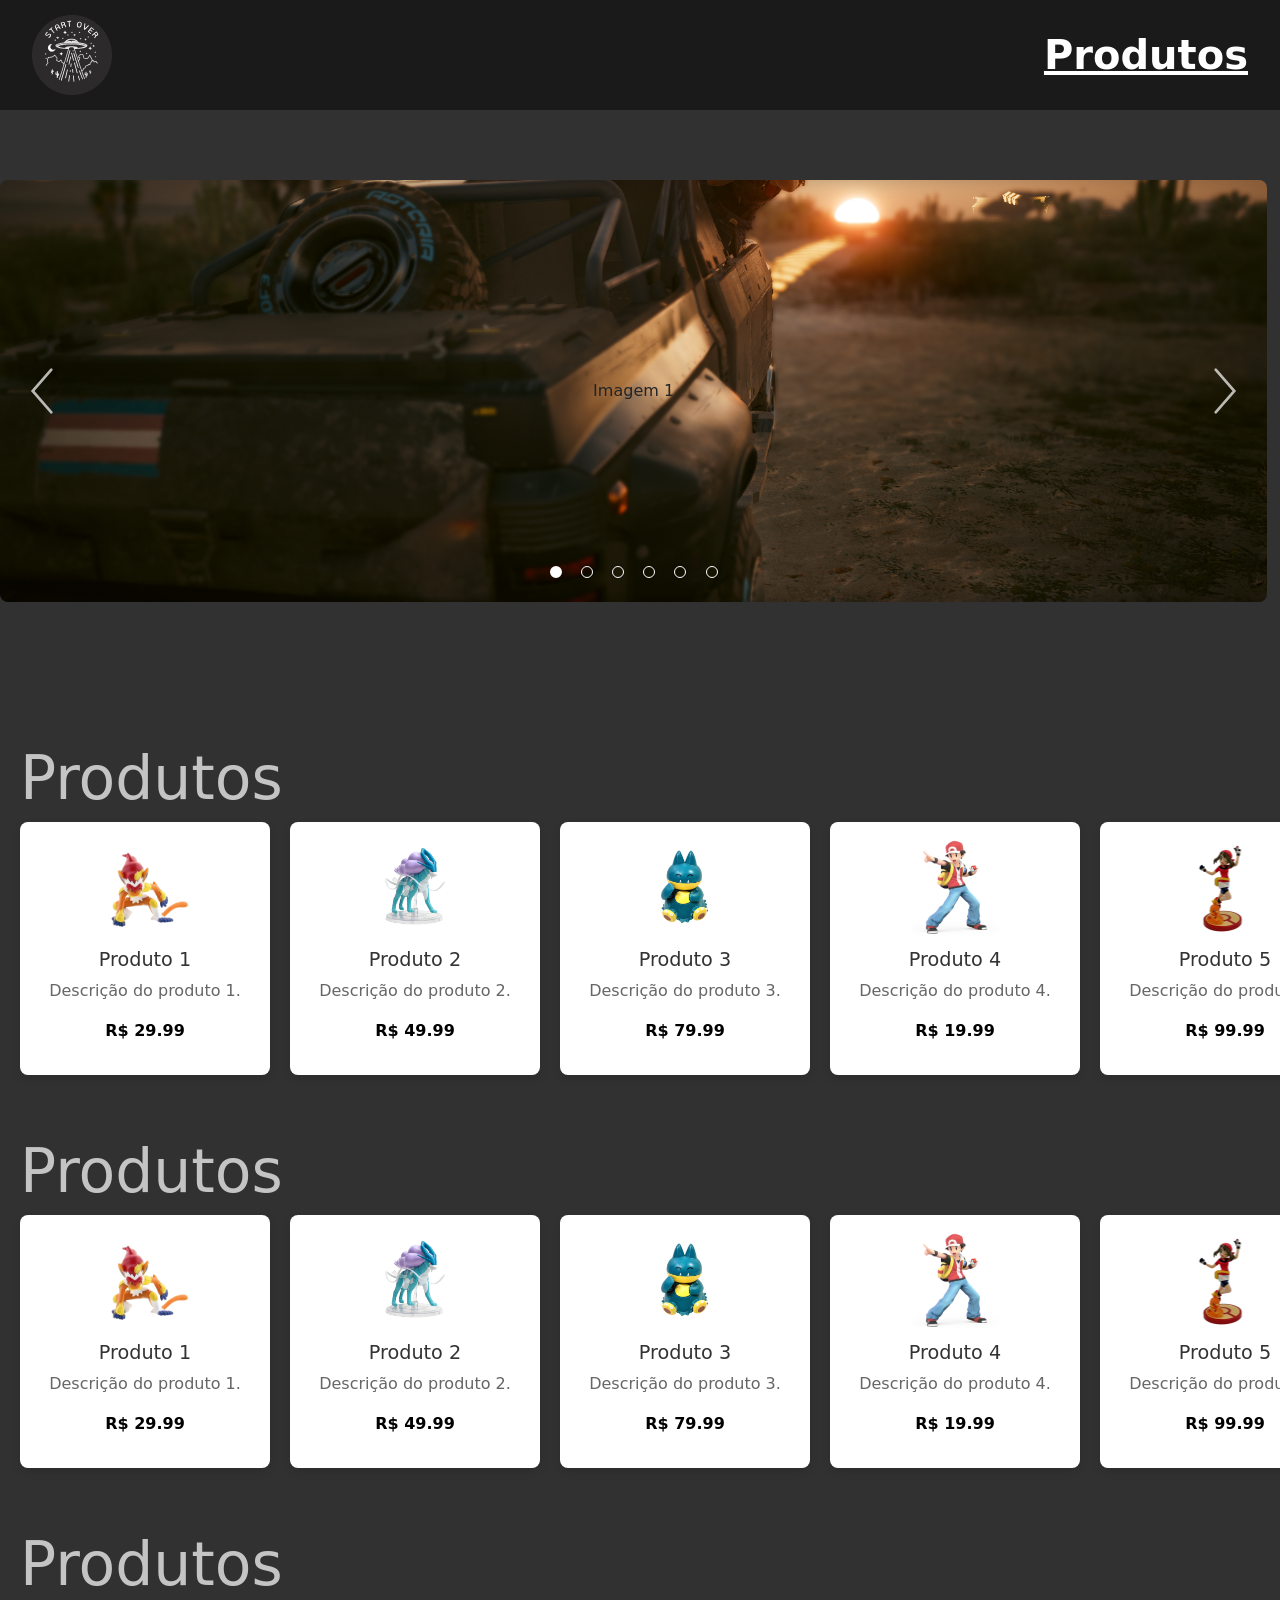
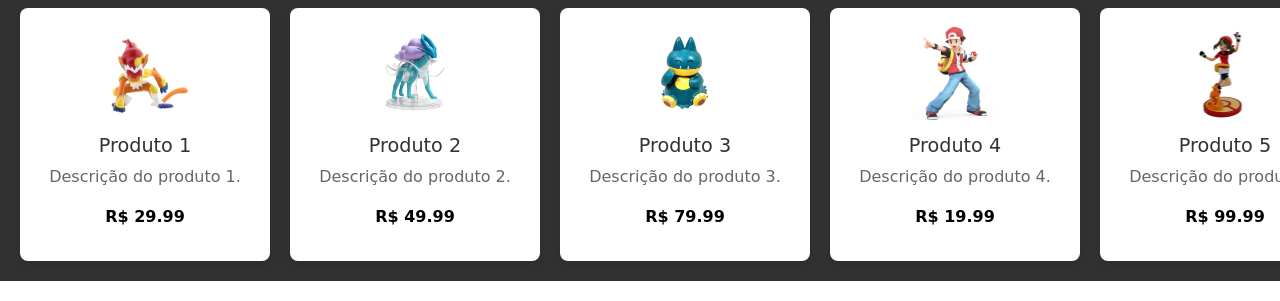
==== index.html @ b4c0c682 "atualizando" ====
<!DOCTYPE html>
<html lang="">
  <head>
    <meta charset="UTF-8">
    <link rel="icon" href="/favicon.ico">
    <meta name="viewport" content="width=device-width, initial-scale=1.0">
    <title>Vite App</title>
    <script type="module" crossorigin src="/assets/index-Dlv08t_D.js"></script>
    <link rel="stylesheet" crossorigin href="/assets/index-DXPDFlHS.css">
  </head>
  <body>
    <div id="app"></div>
  </body>
</html>
---- assets/index-DXPDFlHS.css ----
@charset "UTF-8";.vueperslide{white-space:normal;background-size:cover;flex-shrink:0;display:block;width:100%;position:relative}.vueperslide--clone-1{position:absolute;top:0;bottom:0;right:100%}.vueperslides--rtl .vueperslide--clone-1{right:auto;left:100%}.vueperslide[href]{-webkit-user-drag:none}.vueperslide__image{position:absolute;top:0;left:0;right:0;bottom:0;background-size:cover}.vueperslide__loader{position:absolute;top:0;bottom:0;left:0;right:0;display:flex;flex-direction:column;align-items:center;justify-content:center}.vueperslide__content-wrapper:not(.vueperslide__content-wrapper--outside-top):not(.vueperslide__content-wrapper--outside-bottom){height:100%;margin:auto}.vueperslides--fade .vueperslide{position:absolute;top:0;left:0;right:0;bottom:0;opacity:0;transition:ease-in-out opacity;transition-duration:inherit}.vueperslides--fade .vueperslide--active,.vueperslides--fade .vueperslide--visible{z-index:1;opacity:1}.vueperslides--slide-image-inside .vueperslide{overflow:hidden}.vueperslides--3d .vueperslide{position:absolute;z-index:-1;height:100%}.vueperslides--3d .vueperslide--previous-slide,.vueperslides--3d .vueperslide--active,.vueperslides--3d .vueperslide--next-slide{z-index:0}.vueperslides--3d .vueperslide--active{z-index:1}.vueperslides--3d .vueperslide[face=front]{transform:rotateY(90deg) translate(-50%) rotateY(-90deg)}.vueperslides--3d .vueperslide[face=right]{transform:rotateY(90deg) translate(50%);transform-origin:100% 0}.vueperslides--3d .vueperslide[face=back]{transform:rotateY(270deg) translate(-50%) rotateY(-90deg)}.vueperslides--3d .vueperslide[face=left]{transform:rotateY(270deg) translate(-50%);transform-origin:0 0}.vueperslides:not(.no-shadow):not(.vueperslides--3d) .vueperslides__parallax-wrapper:before,.vueperslides:not(.no-shadow):not(.vueperslides--3d) .vueperslides__parallax-wrapper:after{content:"";position:absolute;bottom:100%;left:-1em;right:-1em;height:2em;box-shadow:0 0 20px #00000040;z-index:2}.vueperslides:not(.no-shadow):not(.vueperslides--3d) .vueperslides__parallax-wrapper:after{top:100%;bottom:auto}.vueperslides__arrows{color:#fff}.vueperslides__arrows--outside{color:currentColor}.vueperslides__arrow{top:50%;background-color:transparent;border:none;opacity:.7}.vueperslides__arrow--prev,.vueperslides--rtl .vueperslides__arrow--next{right:auto;left:.5em}.vueperslides__arrow--next,.vueperslides--rtl .vueperslides__arrow--prev{left:auto;right:.5em}.vueperslides__arrow:hover{opacity:1}.vueperslides__arrows--outside .vueperslides__arrow--prev,.vueperslides--rtl .vueperslides__arrows--outside .vueperslides__arrow--next{right:auto;left:-3.5em}.vueperslides__arrows--outside .vueperslides__arrow--next,.vueperslides--rtl .vueperslides__arrows--outside .vueperslides__arrow--prev{left:auto;right:-3.5em}.vueperslides__paused{top:.7em;right:.7em;opacity:0;text-shadow:0 0 3px rgba(0,0,0,.4);z-index:1}.vueperslides:hover .vueperslides__paused{opacity:1}.vueperslides__bullets:not(.vueperslides__bullets--outside){color:#fff}.vueperslides__bullet{margin:1.5em .6em;padding:0;border:none;background:none}.vueperslides__bullet .default{width:12px;height:12px;border-radius:12px;border:1px solid currentColor;background-color:transparent;box-shadow:0 0 1px #00000080,0 0 3px #0000004d;transition:.4s ease-in-out;box-sizing:border-box}.vueperslides__bullet .default span{display:none}.vueperslides__bullet--active .default{border-width:6px}.vueperslide,.vueperslide__image{background-position:center}.vueperslide__video{outline:none}.vueperslide--no-pointer-events:before{content:"";position:absolute;top:0;bottom:0;left:0;right:0}.vueperslide__content-wrapper:not(.vueperslide__content-wrapper--outside-top):not(.vueperslide__content-wrapper--outside-bottom){display:flex;flex:1 1 auto;flex-direction:column;align-items:center;justify-content:center;text-align:center}.vueperslide__content-wrapper.parallax-fixed-content,.vueperslide--has-image-inside .vueperslide__content-wrapper,.vueperslide--has-video .vueperslide__content-wrapper{position:absolute;z-index:2;top:0;bottom:0;left:0;right:0;display:flex;flex-direction:column;justify-content:center;align-items:center;pointer-events:none}.vueperslides{position:relative}.vueperslides--fixed-height .vueperslides__inner,.vueperslides--fixed-height .vueperslides__parallax-wrapper,.vueperslides--fixed-height .vueperslide{height:inherit}.vueperslides--fixed-height .vueperslides__parallax-wrapper{padding-bottom:0!important}.vueperslides--fixed-height.vueperslides--bullets-outside{margin-bottom:4em}.vueperslides__inner{position:relative;-webkit-user-select:none;-moz-user-select:none;user-select:none}.vueperslides__parallax-wrapper{position:relative;overflow:hidden}.vueperslides--3d .vueperslides__parallax-wrapper{overflow:visible}.vueperslides__track{position:absolute;top:0;height:100%;left:0;right:0;overflow:hidden;z-index:1}.vueperslides--parallax .vueperslides__track{height:200%;transform:translateY(0)}.vueperslides--touchable .vueperslides__track{cursor:ew-resize;cursor:grab}.vueperslides--touchable .vueperslides__track--mousedown,.vueperslides--touchable .vueperslides__track--dragging{cursor:grabbing}.vueperslides--3d .vueperslides__track{overflow:visible;perspective:100em}.vueperslides__track-inner{white-space:nowrap;transition:.5s ease-in-out transform;height:100%;display:flex}.vueperslides--no-animation .vueperslides__track-inner{transition-duration:0s!important}.vueperslides--fade .vueperslides__track-inner{white-space:normal;transition:none}.vueperslides--3d .vueperslides__track-inner{transform-style:preserve-3d}.vueperslides__track--mousedown .vueperslides__track-inner{transition:.25s ease-in-out transform!important}.vueperslides__track--dragging .vueperslides__track-inner{transition:none}.vueperslides__arrow{position:absolute;font-size:inherit;color:inherit;text-align:center;transform:translateY(-50%);transition:.3s ease-in-out;cursor:pointer;-webkit-user-select:none;-moz-user-select:none;user-select:none;outline:none;z-index:2;line-height:1}.vueperslides__arrow svg{vertical-align:middle;stroke:currentColor;fill:none;width:3.5em;padding:1em;stroke-width:1;transition:.3s ease-in-out;box-sizing:border-box}.vueperslides__arrow svg:hover{stroke-width:1.3}.vueperslides__paused{position:absolute;transition:.3s ease-in-out}.vueperslides__bullets{display:flex;justify-content:center;position:absolute;bottom:0;left:0;right:0}.vueperslides__bullets--outside{position:relative}.vueperslides__bullets button,.vueperslides__bullet{cursor:pointer;-webkit-user-select:none;-moz-user-select:none;user-select:none;outline:none;z-index:2;display:flex;justify-content:center;align-items:center;color:inherit}.vueperslides__bullets button::-moz-focus-inner,.vueperslides__bullet::-moz-focus-inner{border:0}.vueperslides__fractions{position:absolute;top:.8em;left:.5em;z-index:2;padding:.2em 1em;border:1px solid rgba(255,255,255,.5);border-radius:2em;background:#fff3;color:#fff}.vueperslides__progress{position:absolute;top:0;left:0;right:0;z-index:2;height:6px;color:#000000b3}.vueperslides__progress>*{position:absolute;top:0;bottom:0;left:0;background:currentColor;transition:.3s ease-in-out}.slider-container[data-v-3ce66907]{width:99vw;margin-top:70px;margin-bottom:120px}.controls[data-v-3ce66907]{margin-bottom:10px}button[data-v-3ce66907]{margin:5px;padding:10px;background-color:#333;color:#fff;border:none;cursor:pointer;border-radius:5px}button[data-v-3ce66907]:hover{background-color:#555}.custom-vueper[data-v-3ce66907]{border-radius:8px;overflow:hidden}.icon[data-v-3ce66907]{font-size:24px;color:#fff}.custom-navbar[data-v-88f8ac76]{background-color:#1a1a1a;padding:10px 20px}.container-fluid[data-v-88f8ac76]{display:flex;justify-content:space-between;align-items:center}.logo[data-v-88f8ac76]{height:80px}.nav-text[data-v-88f8ac76]{font-size:40px;color:#fff;font-weight:700}.titulo1[data-v-d01d36b3]{font-size:60px;color:#c4c4c4}.produto-container[data-v-d01d36b3]{padding:20px;margin-top:2px;margin-bottom:20px;overflow:hidden}.produtos[data-v-d01d36b3]{display:flex;animation:scroll-left-d01d36b3 30s linear infinite;animation-play-state:running}.produtos.paused[data-v-d01d36b3]{animation-play-state:paused}.produto-card[data-v-d01d36b3]{min-width:250px;background-color:#fff;border-radius:8px;box-shadow:0 4px 8px #0000001a;padding:16px;text-align:center;flex-shrink:0;margin-right:20px}.produto-img[data-v-d01d36b3]{width:auto;height:100px;border-radius:8px}.produto-info[data-v-d01d36b3]{margin-top:10px}.produto-info h3[data-v-d01d36b3]{font-size:1.2rem;color:#333}.produto-info p[data-v-d01d36b3]{font-size:1rem;color:#666}.produto-info p[data-v-d01d36b3]:last-child{font-weight:700;color:#000}@keyframes scroll-left-d01d36b3{0%{transform:translate(0)}to{transform:translate(-100%)}}.page-background[data-v-57906d0c]{background-color:#313131;min-height:100vh}/*!
 * Bootstrap  v5.3.3 (https://getbootstrap.com/)
 * Copyright 2011-2024 The Bootstrap Authors
 * Licensed under MIT (https://github.com/twbs/bootstrap/blob/main/LICENSE)
 */:root,[data-bs-theme=light]{--bs-blue:#0d6efd;--bs-indigo:#6610f2;--bs-purple:#6f42c1;--bs-pink:#d63384;--bs-red:#dc3545;--bs-orange:#fd7e14;--bs-yellow:#ffc107;--bs-green:#198754;--bs-teal:#20c997;--bs-cyan:#0dcaf0;--bs-black:#000;--bs-white:#fff;--bs-gray:#6c757d;--bs-gray-dark:#343a40;--bs-gray-100:#f8f9fa;--bs-gray-200:#e9ecef;--bs-gray-300:#dee2e6;--bs-gray-400:#ced4da;--bs-gray-500:#adb5bd;--bs-gray-600:#6c757d;--bs-gray-700:#495057;--bs-gray-800:#343a40;--bs-gray-900:#212529;--bs-primary:#0d6efd;--bs-secondary:#6c757d;--bs-success:#198754;--bs-info:#0dcaf0;--bs-warning:#ffc107;--bs-danger:#dc3545;--bs-light:#f8f9fa;--bs-dark:#212529;--bs-primary-rgb:13,110,253;--bs-secondary-rgb:108,117,125;--bs-success-rgb:25,135,84;--bs-info-rgb:13,202,240;--bs-warning-rgb:255,193,7;--bs-danger-rgb:220,53,69;--bs-light-rgb:248,249,250;--bs-dark-rgb:33,37,41;--bs-primary-text-emphasis:#052c65;--bs-secondary-text-emphasis:#2b2f32;--bs-success-text-emphasis:#0a3622;--bs-info-text-emphasis:#055160;--bs-warning-text-emphasis:#664d03;--bs-danger-text-emphasis:#58151c;--bs-light-text-emphasis:#495057;--bs-dark-text-emphasis:#495057;--bs-primary-bg-subtle:#cfe2ff;--bs-secondary-bg-subtle:#e2e3e5;--bs-success-bg-subtle:#d1e7dd;--bs-info-bg-subtle:#cff4fc;--bs-warning-bg-subtle:#fff3cd;--bs-danger-bg-subtle:#f8d7da;--bs-light-bg-subtle:#fcfcfd;--bs-dark-bg-subtle:#ced4da;--bs-primary-border-subtle:#9ec5fe;--bs-secondary-border-subtle:#c4c8cb;--bs-success-border-subtle:#a3cfbb;--bs-info-border-subtle:#9eeaf9;--bs-warning-border-subtle:#ffe69c;--bs-danger-border-subtle:#f1aeb5;--bs-light-border-subtle:#e9ecef;--bs-dark-border-subtle:#adb5bd;--bs-white-rgb:255,255,255;--bs-black-rgb:0,0,0;--bs-font-sans-serif:system-ui,-apple-system,"Segoe UI",Roboto,"Helvetica Neue","Noto Sans","Liberation Sans",Arial,sans-serif,"Apple Color Emoji","Segoe UI Emoji","Segoe UI Symbol","Noto Color Emoji";--bs-font-monospace:SFMono-Regular,Menlo,Monaco,Consolas,"Liberation Mono","Courier New",monospace;--bs-gradient:linear-gradient(180deg, rgba(255, 255, 255, .15), rgba(255, 255, 255, 0));--bs-body-font-family:var(--bs-font-sans-serif);--bs-body-font-size:1rem;--bs-body-font-weight:400;--bs-body-line-height:1.5;--bs-body-color:#212529;--bs-body-color-rgb:33,37,41;--bs-body-bg:#fff;--bs-body-bg-rgb:255,255,255;--bs-emphasis-color:#000;--bs-emphasis-color-rgb:0,0,0;--bs-secondary-color:rgba(33, 37, 41, .75);--bs-secondary-color-rgb:33,37,41;--bs-secondary-bg:#e9ecef;--bs-secondary-bg-rgb:233,236,239;--bs-tertiary-color:rgba(33, 37, 41, .5);--bs-tertiary-color-rgb:33,37,41;--bs-tertiary-bg:#f8f9fa;--bs-tertiary-bg-rgb:248,249,250;--bs-heading-color:inherit;--bs-link-color:#0d6efd;--bs-link-color-rgb:13,110,253;--bs-link-decoration:underline;--bs-link-hover-color:#0a58ca;--bs-link-hover-color-rgb:10,88,202;--bs-code-color:#d63384;--bs-highlight-color:#212529;--bs-highlight-bg:#fff3cd;--bs-border-width:1px;--bs-border-style:solid;--bs-border-color:#dee2e6;--bs-border-color-translucent:rgba(0, 0, 0, .175);--bs-border-radius:.375rem;--bs-border-radius-sm:.25rem;--bs-border-radius-lg:.5rem;--bs-border-radius-xl:1rem;--bs-border-radius-xxl:2rem;--bs-border-radius-2xl:var(--bs-border-radius-xxl);--bs-border-radius-pill:50rem;--bs-box-shadow:0 .5rem 1rem rgba(0, 0, 0, .15);--bs-box-shadow-sm:0 .125rem .25rem rgba(0, 0, 0, .075);--bs-box-shadow-lg:0 1rem 3rem rgba(0, 0, 0, .175);--bs-box-shadow-inset:inset 0 1px 2px rgba(0, 0, 0, .075);--bs-focus-ring-width:.25rem;--bs-focus-ring-opacity:.25;--bs-focus-ring-color:rgba(13, 110, 253, .25);--bs-form-valid-color:#198754;--bs-form-valid-border-color:#198754;--bs-form-invalid-color:#dc3545;--bs-form-invalid-border-color:#dc3545}[data-bs-theme=dark]{color-scheme:dark;--bs-body-color:#dee2e6;--bs-body-color-rgb:222,226,230;--bs-body-bg:#212529;--bs-body-bg-rgb:33,37,41;--bs-emphasis-color:#fff;--bs-emphasis-color-rgb:255,255,255;--bs-secondary-color:rgba(222, 226, 230, .75);--bs-secondary-color-rgb:222,226,230;--bs-secondary-bg:#343a40;--bs-secondary-bg-rgb:52,58,64;--bs-tertiary-color:rgba(222, 226, 230, .5);--bs-tertiary-color-rgb:222,226,230;--bs-tertiary-bg:#2b3035;--bs-tertiary-bg-rgb:43,48,53;--bs-primary-text-emphasis:#6ea8fe;--bs-secondary-text-emphasis:#a7acb1;--bs-success-text-emphasis:#75b798;--bs-info-text-emphasis:#6edff6;--bs-warning-text-emphasis:#ffda6a;--bs-danger-text-emphasis:#ea868f;--bs-light-text-emphasis:#f8f9fa;--bs-dark-text-emphasis:#dee2e6;--bs-primary-bg-subtle:#031633;--bs-secondary-bg-subtle:#161719;--bs-success-bg-subtle:#051b11;--bs-info-bg-subtle:#032830;--bs-warning-bg-subtle:#332701;--bs-danger-bg-subtle:#2c0b0e;--bs-light-bg-subtle:#343a40;--bs-dark-bg-subtle:#1a1d20;--bs-primary-border-subtle:#084298;--bs-secondary-border-subtle:#41464b;--bs-success-border-subtle:#0f5132;--bs-info-border-subtle:#087990;--bs-warning-border-subtle:#997404;--bs-danger-border-subtle:#842029;--bs-light-border-subtle:#495057;--bs-dark-border-subtle:#343a40;--bs-heading-color:inherit;--bs-link-color:#6ea8fe;--bs-link-hover-color:#8bb9fe;--bs-link-color-rgb:110,168,254;--bs-link-hover-color-rgb:139,185,254;--bs-code-color:#e685b5;--bs-highlight-color:#dee2e6;--bs-highlight-bg:#664d03;--bs-border-color:#495057;--bs-border-color-translucent:rgba(255, 255, 255, .15);--bs-form-valid-color:#75b798;--bs-form-valid-border-color:#75b798;--bs-form-invalid-color:#ea868f;--bs-form-invalid-border-color:#ea868f}*,:after,:before{box-sizing:border-box}@media (prefers-reduced-motion:no-preference){:root{scroll-behavior:smooth}}body{margin:0;font-family:var(--bs-body-font-family);font-size:var(--bs-body-font-size);font-weight:var(--bs-body-font-weight);line-height:var(--bs-body-line-height);color:var(--bs-body-color);text-align:var(--bs-body-text-align);background-color:var(--bs-body-bg);-webkit-text-size-adjust:100%;-webkit-tap-highlight-color:transparent}hr{margin:1rem 0;color:inherit;border:0;border-top:var(--bs-border-width) solid;opacity:.25}.h1,.h2,.h3,.h4,.h5,.h6,h1,h2,h3,h4,h5,h6{margin-top:0;margin-bottom:.5rem;font-weight:500;line-height:1.2;color:var(--bs-heading-color)}.h1,h1{font-size:calc(1.375rem + 1.5vw)}@media (min-width:1200px){.h1,h1{font-size:2.5rem}}.h2,h2{font-size:calc(1.325rem + .9vw)}@media (min-width:1200px){.h2,h2{font-size:2rem}}.h3,h3{font-size:calc(1.3rem + .6vw)}@media (min-width:1200px){.h3,h3{font-size:1.75rem}}.h4,h4{font-size:calc(1.275rem + .3vw)}@media (min-width:1200px){.h4,h4{font-size:1.5rem}}.h5,h5{font-size:1.25rem}.h6,h6{font-size:1rem}p{margin-top:0;margin-bottom:1rem}abbr[title]{-webkit-text-decoration:underline dotted;text-decoration:underline dotted;cursor:help;-webkit-text-decoration-skip-ink:none;text-decoration-skip-ink:none}address{margin-bottom:1rem;font-style:normal;line-height:inherit}ol,ul{padding-left:2rem}dl,ol,ul{margin-top:0;margin-bottom:1rem}ol ol,ol ul,ul ol,ul ul{margin-bottom:0}dt{font-weight:700}dd{margin-bottom:.5rem;margin-left:0}blockquote{margin:0 0 1rem}b,strong{font-weight:bolder}.small,small{font-size:.875em}.mark,mark{padding:.1875em;color:var(--bs-highlight-color);background-color:var(--bs-highlight-bg)}sub,sup{position:relative;font-size:.75em;line-height:0;vertical-align:baseline}sub{bottom:-.25em}sup{top:-.5em}a{color:rgba(var(--bs-link-color-rgb),var(--bs-link-opacity,1));text-decoration:underline}a:hover{--bs-link-color-rgb:var(--bs-link-hover-color-rgb)}a:not([href]):not([class]),a:not([href]):not([class]):hover{color:inherit;text-decoration:none}code,kbd,pre,samp{font-family:var(--bs-font-monospace);font-size:1em}pre{display:block;margin-top:0;margin-bottom:1rem;overflow:auto;font-size:.875em}pre code{font-size:inherit;color:inherit;word-break:normal}code{font-size:.875em;color:var(--bs-code-color);word-wrap:break-word}a>code{color:inherit}kbd{padding:.1875rem .375rem;font-size:.875em;color:var(--bs-body-bg);background-color:var(--bs-body-color);border-radius:.25rem}kbd kbd{padding:0;font-size:1em}figure{margin:0 0 1rem}img,svg{vertical-align:middle}table{caption-side:bottom;border-collapse:collapse}caption{padding-top:.5rem;padding-bottom:.5rem;color:var(--bs-secondary-color);text-align:left}th{text-align:inherit;text-align:-webkit-match-parent}tbody,td,tfoot,th,thead,tr{border-color:inherit;border-style:solid;border-width:0}label{display:inline-block}button{border-radius:0}button:focus:not(:focus-visible){outline:0}button,input,optgroup,select,textarea{margin:0;font-family:inherit;font-size:inherit;line-height:inherit}button,select{text-transform:none}[role=button]{cursor:pointer}select{word-wrap:normal}select:disabled{opacity:1}[list]:not([type=date]):not([type=datetime-local]):not([type=month]):not([type=week]):not([type=time])::-webkit-calendar-picker-indicator{display:none!important}[type=button],[type=reset],[type=submit],button{-webkit-appearance:button}[type=button]:not(:disabled),[type=reset]:not(:disabled),[type=submit]:not(:disabled),button:not(:disabled){cursor:pointer}::-moz-focus-inner{padding:0;border-style:none}textarea{resize:vertical}fieldset{min-width:0;padding:0;margin:0;border:0}legend{float:left;width:100%;padding:0;margin-bottom:.5rem;font-size:calc(1.275rem + .3vw);line-height:inherit}@media (min-width:1200px){legend{font-size:1.5rem}}legend+*{clear:left}::-webkit-datetime-edit-day-field,::-webkit-datetime-edit-fields-wrapper,::-webkit-datetime-edit-hour-field,::-webkit-datetime-edit-minute,::-webkit-datetime-edit-month-field,::-webkit-datetime-edit-text,::-webkit-datetime-edit-year-field{padding:0}::-webkit-inner-spin-button{height:auto}[type=search]{-webkit-appearance:textfield;outline-offset:-2px}::-webkit-search-decoration{-webkit-appearance:none}::-webkit-color-swatch-wrapper{padding:0}::-webkit-file-upload-button{font:inherit;-webkit-appearance:button}::file-selector-button{font:inherit;-webkit-appearance:button}output{display:inline-block}iframe{border:0}summary{display:list-item;cursor:pointer}progress{vertical-align:baseline}[hidden]{display:none!important}.lead{font-size:1.25rem;font-weight:300}.display-1{font-size:calc(1.625rem + 4.5vw);font-weight:300;line-height:1.2}@media (min-width:1200px){.display-1{font-size:5rem}}.display-2{font-size:calc(1.575rem + 3.9vw);font-weight:300;line-height:1.2}@media (min-width:1200px){.display-2{font-size:4.5rem}}.display-3{font-size:calc(1.525rem + 3.3vw);font-weight:300;line-height:1.2}@media (min-width:1200px){.display-3{font-size:4rem}}.display-4{font-size:calc(1.475rem + 2.7vw);font-weight:300;line-height:1.2}@media (min-width:1200px){.display-4{font-size:3.5rem}}.display-5{font-size:calc(1.425rem + 2.1vw);font-weight:300;line-height:1.2}@media (min-width:1200px){.display-5{font-size:3rem}}.display-6{font-size:calc(1.375rem + 1.5vw);font-weight:300;line-height:1.2}@media (min-width:1200px){.display-6{font-size:2.5rem}}.list-unstyled,.list-inline{padding-left:0;list-style:none}.list-inline-item{display:inline-block}.list-inline-item:not(:last-child){margin-right:.5rem}.initialism{font-size:.875em;text-transform:uppercase}.blockquote{margin-bottom:1rem;font-size:1.25rem}.blockquote>:last-child{margin-bottom:0}.blockquote-footer{margin-top:-1rem;margin-bottom:1rem;font-size:.875em;color:#6c757d}.blockquote-footer:before{content:"— "}.img-fluid{max-width:100%;height:auto}.img-thumbnail{padding:.25rem;background-color:var(--bs-body-bg);border:var(--bs-border-width) solid var(--bs-border-color);border-radius:var(--bs-border-radius);max-width:100%;height:auto}.figure{display:inline-block}.figure-img{margin-bottom:.5rem;line-height:1}.figure-caption{font-size:.875em;color:var(--bs-secondary-color)}.container,.container-fluid,.container-lg,.container-md,.container-sm,.container-xl,.container-xxl{--bs-gutter-x:1.5rem;--bs-gutter-y:0;width:100%;padding-right:calc(var(--bs-gutter-x) * .5);padding-left:calc(var(--bs-gutter-x) * .5);margin-right:auto;margin-left:auto}@media (min-width:576px){.container,.container-sm{max-width:540px}}@media (min-width:768px){.container,.container-md,.container-sm{max-width:720px}}@media (min-width:992px){.container,.container-lg,.container-md,.container-sm{max-width:960px}}@media (min-width:1200px){.container,.container-lg,.container-md,.container-sm,.container-xl{max-width:1140px}}@media (min-width:1400px){.container,.container-lg,.container-md,.container-sm,.container-xl,.container-xxl{max-width:1320px}}:root{--bs-breakpoint-xs:0;--bs-breakpoint-sm:576px;--bs-breakpoint-md:768px;--bs-breakpoint-lg:992px;--bs-breakpoint-xl:1200px;--bs-breakpoint-xxl:1400px}.row{--bs-gutter-x:1.5rem;--bs-gutter-y:0;display:flex;flex-wrap:wrap;margin-top:calc(-1 * var(--bs-gutter-y));margin-right:calc(-.5 * var(--bs-gutter-x));margin-left:calc(-.5 * var(--bs-gutter-x))}.row>*{flex-shrink:0;width:100%;max-width:100%;padding-right:calc(var(--bs-gutter-x) * .5);padding-left:calc(var(--bs-gutter-x) * .5);margin-top:var(--bs-gutter-y)}.col{flex:1 0 0%}.row-cols-auto>*{flex:0 0 auto;width:auto}.row-cols-1>*{flex:0 0 auto;width:100%}.row-cols-2>*{flex:0 0 auto;width:50%}.row-cols-3>*{flex:0 0 auto;width:33.33333333%}.row-cols-4>*{flex:0 0 auto;width:25%}.row-cols-5>*{flex:0 0 auto;width:20%}.row-cols-6>*{flex:0 0 auto;width:16.66666667%}.col-auto{flex:0 0 auto;width:auto}.col-1{flex:0 0 auto;width:8.33333333%}.col-2{flex:0 0 auto;width:16.66666667%}.col-3{flex:0 0 auto;width:25%}.col-4{flex:0 0 auto;width:33.33333333%}.col-5{flex:0 0 auto;width:41.66666667%}.col-6{flex:0 0 auto;width:50%}.col-7{flex:0 0 auto;width:58.33333333%}.col-8{flex:0 0 auto;width:66.66666667%}.col-9{flex:0 0 auto;width:75%}.col-10{flex:0 0 auto;width:83.33333333%}.col-11{flex:0 0 auto;width:91.66666667%}.col-12{flex:0 0 auto;width:100%}.offset-1{margin-left:8.33333333%}.offset-2{margin-left:16.66666667%}.offset-3{margin-left:25%}.offset-4{margin-left:33.33333333%}.offset-5{margin-left:41.66666667%}.offset-6{margin-left:50%}.offset-7{margin-left:58.33333333%}.offset-8{margin-left:66.66666667%}.offset-9{margin-left:75%}.offset-10{margin-left:83.33333333%}.offset-11{margin-left:91.66666667%}.g-0,.gx-0{--bs-gutter-x:0}.g-0,.gy-0{--bs-gutter-y:0}.g-1,.gx-1{--bs-gutter-x:.25rem}.g-1,.gy-1{--bs-gutter-y:.25rem}.g-2,.gx-2{--bs-gutter-x:.5rem}.g-2,.gy-2{--bs-gutter-y:.5rem}.g-3,.gx-3{--bs-gutter-x:1rem}.g-3,.gy-3{--bs-gutter-y:1rem}.g-4,.gx-4{--bs-gutter-x:1.5rem}.g-4,.gy-4{--bs-gutter-y:1.5rem}.g-5,.gx-5{--bs-gutter-x:3rem}.g-5,.gy-5{--bs-gutter-y:3rem}@media (min-width:576px){.col-sm{flex:1 0 0%}.row-cols-sm-auto>*{flex:0 0 auto;width:auto}.row-cols-sm-1>*{flex:0 0 auto;width:100%}.row-cols-sm-2>*{flex:0 0 auto;width:50%}.row-cols-sm-3>*{flex:0 0 auto;width:33.33333333%}.row-cols-sm-4>*{flex:0 0 auto;width:25%}.row-cols-sm-5>*{flex:0 0 auto;width:20%}.row-cols-sm-6>*{flex:0 0 auto;width:16.66666667%}.col-sm-auto{flex:0 0 auto;width:auto}.col-sm-1{flex:0 0 auto;width:8.33333333%}.col-sm-2{flex:0 0 auto;width:16.66666667%}.col-sm-3{flex:0 0 auto;width:25%}.col-sm-4{flex:0 0 auto;width:33.33333333%}.col-sm-5{flex:0 0 auto;width:41.66666667%}.col-sm-6{flex:0 0 auto;width:50%}.col-sm-7{flex:0 0 auto;width:58.33333333%}.col-sm-8{flex:0 0 auto;width:66.66666667%}.col-sm-9{flex:0 0 auto;width:75%}.col-sm-10{flex:0 0 auto;width:83.33333333%}.col-sm-11{flex:0 0 auto;width:91.66666667%}.col-sm-12{flex:0 0 auto;width:100%}.offset-sm-0{margin-left:0}.offset-sm-1{margin-left:8.33333333%}.offset-sm-2{margin-left:16.66666667%}.offset-sm-3{margin-left:25%}.offset-sm-4{margin-left:33.33333333%}.offset-sm-5{margin-left:41.66666667%}.offset-sm-6{margin-left:50%}.offset-sm-7{margin-left:58.33333333%}.offset-sm-8{margin-left:66.66666667%}.offset-sm-9{margin-left:75%}.offset-sm-10{margin-left:83.33333333%}.offset-sm-11{margin-left:91.66666667%}.g-sm-0,.gx-sm-0{--bs-gutter-x:0}.g-sm-0,.gy-sm-0{--bs-gutter-y:0}.g-sm-1,.gx-sm-1{--bs-gutter-x:.25rem}.g-sm-1,.gy-sm-1{--bs-gutter-y:.25rem}.g-sm-2,.gx-sm-2{--bs-gutter-x:.5rem}.g-sm-2,.gy-sm-2{--bs-gutter-y:.5rem}.g-sm-3,.gx-sm-3{--bs-gutter-x:1rem}.g-sm-3,.gy-sm-3{--bs-gutter-y:1rem}.g-sm-4,.gx-sm-4{--bs-gutter-x:1.5rem}.g-sm-4,.gy-sm-4{--bs-gutter-y:1.5rem}.g-sm-5,.gx-sm-5{--bs-gutter-x:3rem}.g-sm-5,.gy-sm-5{--bs-gutter-y:3rem}}@media (min-width:768px){.col-md{flex:1 0 0%}.row-cols-md-auto>*{flex:0 0 auto;width:auto}.row-cols-md-1>*{flex:0 0 auto;width:100%}.row-cols-md-2>*{flex:0 0 auto;width:50%}.row-cols-md-3>*{flex:0 0 auto;width:33.33333333%}.row-cols-md-4>*{flex:0 0 auto;width:25%}.row-cols-md-5>*{flex:0 0 auto;width:20%}.row-cols-md-6>*{flex:0 0 auto;width:16.66666667%}.col-md-auto{flex:0 0 auto;width:auto}.col-md-1{flex:0 0 auto;width:8.33333333%}.col-md-2{flex:0 0 auto;width:16.66666667%}.col-md-3{flex:0 0 auto;width:25%}.col-md-4{flex:0 0 auto;width:33.33333333%}.col-md-5{flex:0 0 auto;width:41.66666667%}.col-md-6{flex:0 0 auto;width:50%}.col-md-7{flex:0 0 auto;width:58.33333333%}.col-md-8{flex:0 0 auto;width:66.66666667%}.col-md-9{flex:0 0 auto;width:75%}.col-md-10{flex:0 0 auto;width:83.33333333%}.col-md-11{flex:0 0 auto;width:91.66666667%}.col-md-12{flex:0 0 auto;width:100%}.offset-md-0{margin-left:0}.offset-md-1{margin-left:8.33333333%}.offset-md-2{margin-left:16.66666667%}.offset-md-3{margin-left:25%}.offset-md-4{margin-left:33.33333333%}.offset-md-5{margin-left:41.66666667%}.offset-md-6{margin-left:50%}.offset-md-7{margin-left:58.33333333%}.offset-md-8{margin-left:66.66666667%}.offset-md-9{margin-left:75%}.offset-md-10{margin-left:83.33333333%}.offset-md-11{margin-left:91.66666667%}.g-md-0,.gx-md-0{--bs-gutter-x:0}.g-md-0,.gy-md-0{--bs-gutter-y:0}.g-md-1,.gx-md-1{--bs-gutter-x:.25rem}.g-md-1,.gy-md-1{--bs-gutter-y:.25rem}.g-md-2,.gx-md-2{--bs-gutter-x:.5rem}.g-md-2,.gy-md-2{--bs-gutter-y:.5rem}.g-md-3,.gx-md-3{--bs-gutter-x:1rem}.g-md-3,.gy-md-3{--bs-gutter-y:1rem}.g-md-4,.gx-md-4{--bs-gutter-x:1.5rem}.g-md-4,.gy-md-4{--bs-gutter-y:1.5rem}.g-md-5,.gx-md-5{--bs-gutter-x:3rem}.g-md-5,.gy-md-5{--bs-gutter-y:3rem}}@media (min-width:992px){.col-lg{flex:1 0 0%}.row-cols-lg-auto>*{flex:0 0 auto;width:auto}.row-cols-lg-1>*{flex:0 0 auto;width:100%}.row-cols-lg-2>*{flex:0 0 auto;width:50%}.row-cols-lg-3>*{flex:0 0 auto;width:33.33333333%}.row-cols-lg-4>*{flex:0 0 auto;width:25%}.row-cols-lg-5>*{flex:0 0 auto;width:20%}.row-cols-lg-6>*{flex:0 0 auto;width:16.66666667%}.col-lg-auto{flex:0 0 auto;width:auto}.col-lg-1{flex:0 0 auto;width:8.33333333%}.col-lg-2{flex:0 0 auto;width:16.66666667%}.col-lg-3{flex:0 0 auto;width:25%}.col-lg-4{flex:0 0 auto;width:33.33333333%}.col-lg-5{flex:0 0 auto;width:41.66666667%}.col-lg-6{flex:0 0 auto;width:50%}.col-lg-7{flex:0 0 auto;width:58.33333333%}.col-lg-8{flex:0 0 auto;width:66.66666667%}.col-lg-9{flex:0 0 auto;width:75%}.col-lg-10{flex:0 0 auto;width:83.33333333%}.col-lg-11{flex:0 0 auto;width:91.66666667%}.col-lg-12{flex:0 0 auto;width:100%}.offset-lg-0{margin-left:0}.offset-lg-1{margin-left:8.33333333%}.offset-lg-2{margin-left:16.66666667%}.offset-lg-3{margin-left:25%}.offset-lg-4{margin-left:33.33333333%}.offset-lg-5{margin-left:41.66666667%}.offset-lg-6{margin-left:50%}.offset-lg-7{margin-left:58.33333333%}.offset-lg-8{margin-left:66.66666667%}.offset-lg-9{margin-left:75%}.offset-lg-10{margin-left:83.33333333%}.offset-lg-11{margin-left:91.66666667%}.g-lg-0,.gx-lg-0{--bs-gutter-x:0}.g-lg-0,.gy-lg-0{--bs-gutter-y:0}.g-lg-1,.gx-lg-1{--bs-gutter-x:.25rem}.g-lg-1,.gy-lg-1{--bs-gutter-y:.25rem}.g-lg-2,.gx-lg-2{--bs-gutter-x:.5rem}.g-lg-2,.gy-lg-2{--bs-gutter-y:.5rem}.g-lg-3,.gx-lg-3{--bs-gutter-x:1rem}.g-lg-3,.gy-lg-3{--bs-gutter-y:1rem}.g-lg-4,.gx-lg-4{--bs-gutter-x:1.5rem}.g-lg-4,.gy-lg-4{--bs-gutter-y:1.5rem}.g-lg-5,.gx-lg-5{--bs-gutter-x:3rem}.g-lg-5,.gy-lg-5{--bs-gutter-y:3rem}}@media (min-width:1200px){.col-xl{flex:1 0 0%}.row-cols-xl-auto>*{flex:0 0 auto;width:auto}.row-cols-xl-1>*{flex:0 0 auto;width:100%}.row-cols-xl-2>*{flex:0 0 auto;width:50%}.row-cols-xl-3>*{flex:0 0 auto;width:33.33333333%}.row-cols-xl-4>*{flex:0 0 auto;width:25%}.row-cols-xl-5>*{flex:0 0 auto;width:20%}.row-cols-xl-6>*{flex:0 0 auto;width:16.66666667%}.col-xl-auto{flex:0 0 auto;width:auto}.col-xl-1{flex:0 0 auto;width:8.33333333%}.col-xl-2{flex:0 0 auto;width:16.66666667%}.col-xl-3{flex:0 0 auto;width:25%}.col-xl-4{flex:0 0 auto;width:33.33333333%}.col-xl-5{flex:0 0 auto;width:41.66666667%}.col-xl-6{flex:0 0 auto;width:50%}.col-xl-7{flex:0 0 auto;width:58.33333333%}.col-xl-8{flex:0 0 auto;width:66.66666667%}.col-xl-9{flex:0 0 auto;width:75%}.col-xl-10{flex:0 0 auto;width:83.33333333%}.col-xl-11{flex:0 0 auto;width:91.66666667%}.col-xl-12{flex:0 0 auto;width:100%}.offset-xl-0{margin-left:0}.offset-xl-1{margin-left:8.33333333%}.offset-xl-2{margin-left:16.66666667%}.offset-xl-3{margin-left:25%}.offset-xl-4{margin-left:33.33333333%}.offset-xl-5{margin-left:41.66666667%}.offset-xl-6{margin-left:50%}.offset-xl-7{margin-left:58.33333333%}.offset-xl-8{margin-left:66.66666667%}.offset-xl-9{margin-left:75%}.offset-xl-10{margin-left:83.33333333%}.offset-xl-11{margin-left:91.66666667%}.g-xl-0,.gx-xl-0{--bs-gutter-x:0}.g-xl-0,.gy-xl-0{--bs-gutter-y:0}.g-xl-1,.gx-xl-1{--bs-gutter-x:.25rem}.g-xl-1,.gy-xl-1{--bs-gutter-y:.25rem}.g-xl-2,.gx-xl-2{--bs-gutter-x:.5rem}.g-xl-2,.gy-xl-2{--bs-gutter-y:.5rem}.g-xl-3,.gx-xl-3{--bs-gutter-x:1rem}.g-xl-3,.gy-xl-3{--bs-gutter-y:1rem}.g-xl-4,.gx-xl-4{--bs-gutter-x:1.5rem}.g-xl-4,.gy-xl-4{--bs-gutter-y:1.5rem}.g-xl-5,.gx-xl-5{--bs-gutter-x:3rem}.g-xl-5,.gy-xl-5{--bs-gutter-y:3rem}}@media (min-width:1400px){.col-xxl{flex:1 0 0%}.row-cols-xxl-auto>*{flex:0 0 auto;width:auto}.row-cols-xxl-1>*{flex:0 0 auto;width:100%}.row-cols-xxl-2>*{flex:0 0 auto;width:50%}.row-cols-xxl-3>*{flex:0 0 auto;width:33.33333333%}.row-cols-xxl-4>*{flex:0 0 auto;width:25%}.row-cols-xxl-5>*{flex:0 0 auto;width:20%}.row-cols-xxl-6>*{flex:0 0 auto;width:16.66666667%}.col-xxl-auto{flex:0 0 auto;width:auto}.col-xxl-1{flex:0 0 auto;width:8.33333333%}.col-xxl-2{flex:0 0 auto;width:16.66666667%}.col-xxl-3{flex:0 0 auto;width:25%}.col-xxl-4{flex:0 0 auto;width:33.33333333%}.col-xxl-5{flex:0 0 auto;width:41.66666667%}.col-xxl-6{flex:0 0 auto;width:50%}.col-xxl-7{flex:0 0 auto;width:58.33333333%}.col-xxl-8{flex:0 0 auto;width:66.66666667%}.col-xxl-9{flex:0 0 auto;width:75%}.col-xxl-10{flex:0 0 auto;width:83.33333333%}.col-xxl-11{flex:0 0 auto;width:91.66666667%}.col-xxl-12{flex:0 0 auto;width:100%}.offset-xxl-0{margin-left:0}.offset-xxl-1{margin-left:8.33333333%}.offset-xxl-2{margin-left:16.66666667%}.offset-xxl-3{margin-left:25%}.offset-xxl-4{margin-left:33.33333333%}.offset-xxl-5{margin-left:41.66666667%}.offset-xxl-6{margin-left:50%}.offset-xxl-7{margin-left:58.33333333%}.offset-xxl-8{margin-left:66.66666667%}.offset-xxl-9{margin-left:75%}.offset-xxl-10{margin-left:83.33333333%}.offset-xxl-11{margin-left:91.66666667%}.g-xxl-0,.gx-xxl-0{--bs-gutter-x:0}.g-xxl-0,.gy-xxl-0{--bs-gutter-y:0}.g-xxl-1,.gx-xxl-1{--bs-gutter-x:.25rem}.g-xxl-1,.gy-xxl-1{--bs-gutter-y:.25rem}.g-xxl-2,.gx-xxl-2{--bs-gutter-x:.5rem}.g-xxl-2,.gy-xxl-2{--bs-gutter-y:.5rem}.g-xxl-3,.gx-xxl-3{--bs-gutter-x:1rem}.g-xxl-3,.gy-xxl-3{--bs-gutter-y:1rem}.g-xxl-4,.gx-xxl-4{--bs-gutter-x:1.5rem}.g-xxl-4,.gy-xxl-4{--bs-gutter-y:1.5rem}.g-xxl-5,.gx-xxl-5{--bs-gutter-x:3rem}.g-xxl-5,.gy-xxl-5{--bs-gutter-y:3rem}}.table{--bs-table-color-type:initial;--bs-table-bg-type:initial;--bs-table-color-state:initial;--bs-table-bg-state:initial;--bs-table-color:var(--bs-emphasis-color);--bs-table-bg:var(--bs-body-bg);--bs-table-border-color:var(--bs-border-color);--bs-table-accent-bg:transparent;--bs-table-striped-color:var(--bs-emphasis-color);--bs-table-striped-bg:rgba(var(--bs-emphasis-color-rgb), .05);--bs-table-active-color:var(--bs-emphasis-color);--bs-table-active-bg:rgba(var(--bs-emphasis-color-rgb), .1);--bs-table-hover-color:var(--bs-emphasis-color);--bs-table-hover-bg:rgba(var(--bs-emphasis-color-rgb), .075);width:100%;margin-bottom:1rem;vertical-align:top;border-color:var(--bs-table-border-color)}.table>:not(caption)>*>*{padding:.5rem;color:var(--bs-table-color-state,var(--bs-table-color-type,var(--bs-table-color)));background-color:var(--bs-table-bg);border-bottom-width:var(--bs-border-width);box-shadow:inset 0 0 0 9999px var(--bs-table-bg-state,var(--bs-table-bg-type,var(--bs-table-accent-bg)))}.table>tbody{vertical-align:inherit}.table>thead{vertical-align:bottom}.table-group-divider{border-top:calc(var(--bs-border-width) * 2) solid currentcolor}.caption-top{caption-side:top}.table-sm>:not(caption)>*>*{padding:.25rem}.table-bordered>:not(caption)>*{border-width:var(--bs-border-width) 0}.table-bordered>:not(caption)>*>*{border-width:0 var(--bs-border-width)}.table-borderless>:not(caption)>*>*{border-bottom-width:0}.table-borderless>:not(:first-child){border-top-width:0}.table-striped>tbody>tr:nth-of-type(odd)>*{--bs-table-color-type:var(--bs-table-striped-color);--bs-table-bg-type:var(--bs-table-striped-bg)}.table-striped-columns>:not(caption)>tr>:nth-child(2n){--bs-table-color-type:var(--bs-table-striped-color);--bs-table-bg-type:var(--bs-table-striped-bg)}.table-active{--bs-table-color-state:var(--bs-table-active-color);--bs-table-bg-state:var(--bs-table-active-bg)}.table-hover>tbody>tr:hover>*{--bs-table-color-state:var(--bs-table-hover-color);--bs-table-bg-state:var(--bs-table-hover-bg)}.table-primary{--bs-table-color:#000;--bs-table-bg:#cfe2ff;--bs-table-border-color:#a6b5cc;--bs-table-striped-bg:#c5d7f2;--bs-table-striped-color:#000;--bs-table-active-bg:#bacbe6;--bs-table-active-color:#000;--bs-table-hover-bg:#bfd1ec;--bs-table-hover-color:#000;color:var(--bs-table-color);border-color:var(--bs-table-border-color)}.table-secondary{--bs-table-color:#000;--bs-table-bg:#e2e3e5;--bs-table-border-color:#b5b6b7;--bs-table-striped-bg:#d7d8da;--bs-table-striped-color:#000;--bs-table-active-bg:#cbccce;--bs-table-active-color:#000;--bs-table-hover-bg:#d1d2d4;--bs-table-hover-color:#000;color:var(--bs-table-color);border-color:var(--bs-table-border-color)}.table-success{--bs-table-color:#000;--bs-table-bg:#d1e7dd;--bs-table-border-color:#a7b9b1;--bs-table-striped-bg:#c7dbd2;--bs-table-striped-color:#000;--bs-table-active-bg:#bcd0c7;--bs-table-active-color:#000;--bs-table-hover-bg:#c1d6cc;--bs-table-hover-color:#000;color:var(--bs-table-color);border-color:var(--bs-table-border-color)}.table-info{--bs-table-color:#000;--bs-table-bg:#cff4fc;--bs-table-border-color:#a6c3ca;--bs-table-striped-bg:#c5e8ef;--bs-table-striped-color:#000;--bs-table-active-bg:#badce3;--bs-table-active-color:#000;--bs-table-hover-bg:#bfe2e9;--bs-table-hover-color:#000;color:var(--bs-table-color);border-color:var(--bs-table-border-color)}.table-warning{--bs-table-color:#000;--bs-table-bg:#fff3cd;--bs-table-border-color:#ccc2a4;--bs-table-striped-bg:#f2e7c3;--bs-table-striped-color:#000;--bs-table-active-bg:#e6dbb9;--bs-table-active-color:#000;--bs-table-hover-bg:#ece1be;--bs-table-hover-color:#000;color:var(--bs-table-color);border-color:var(--bs-table-border-color)}.table-danger{--bs-table-color:#000;--bs-table-bg:#f8d7da;--bs-table-border-color:#c6acae;--bs-table-striped-bg:#eccccf;--bs-table-striped-color:#000;--bs-table-active-bg:#dfc2c4;--bs-table-active-color:#000;--bs-table-hover-bg:#e5c7ca;--bs-table-hover-color:#000;color:var(--bs-table-color);border-color:var(--bs-table-border-color)}.table-light{--bs-table-color:#000;--bs-table-bg:#f8f9fa;--bs-table-border-color:#c6c7c8;--bs-table-striped-bg:#ecedee;--bs-table-striped-color:#000;--bs-table-active-bg:#dfe0e1;--bs-table-active-color:#000;--bs-table-hover-bg:#e5e6e7;--bs-table-hover-color:#000;color:var(--bs-table-color);border-color:var(--bs-table-border-color)}.table-dark{--bs-table-color:#fff;--bs-table-bg:#212529;--bs-table-border-color:#4d5154;--bs-table-striped-bg:#2c3034;--bs-table-striped-color:#fff;--bs-table-active-bg:#373b3e;--bs-table-active-color:#fff;--bs-table-hover-bg:#323539;--bs-table-hover-color:#fff;color:var(--bs-table-color);border-color:var(--bs-table-border-color)}.table-responsive{overflow-x:auto;-webkit-overflow-scrolling:touch}@media (max-width:575.98px){.table-responsive-sm{overflow-x:auto;-webkit-overflow-scrolling:touch}}@media (max-width:767.98px){.table-responsive-md{overflow-x:auto;-webkit-overflow-scrolling:touch}}@media (max-width:991.98px){.table-responsive-lg{overflow-x:auto;-webkit-overflow-scrolling:touch}}@media (max-width:1199.98px){.table-responsive-xl{overflow-x:auto;-webkit-overflow-scrolling:touch}}@media (max-width:1399.98px){.table-responsive-xxl{overflow-x:auto;-webkit-overflow-scrolling:touch}}.form-label{margin-bottom:.5rem}.col-form-label{padding-top:calc(.375rem + var(--bs-border-width));padding-bottom:calc(.375rem + var(--bs-border-width));margin-bottom:0;font-size:inherit;line-height:1.5}.col-form-label-lg{padding-top:calc(.5rem + var(--bs-border-width));padding-bottom:calc(.5rem + var(--bs-border-width));font-size:1.25rem}.col-form-label-sm{padding-top:calc(.25rem + var(--bs-border-width));padding-bottom:calc(.25rem + var(--bs-border-width));font-size:.875rem}.form-text{margin-top:.25rem;font-size:.875em;color:var(--bs-secondary-color)}.form-control{display:block;width:100%;padding:.375rem .75rem;font-size:1rem;font-weight:400;line-height:1.5;color:var(--bs-body-color);-webkit-appearance:none;-moz-appearance:none;appearance:none;background-color:var(--bs-body-bg);background-clip:padding-box;border:var(--bs-border-width) solid var(--bs-border-color);border-radius:var(--bs-border-radius);transition:border-color .15s ease-in-out,box-shadow .15s ease-in-out}@media (prefers-reduced-motion:reduce){.form-control{transition:none}}.form-control[type=file]{overflow:hidden}.form-control[type=file]:not(:disabled):not([readonly]){cursor:pointer}.form-control:focus{color:var(--bs-body-color);background-color:var(--bs-body-bg);border-color:#86b7fe;outline:0;box-shadow:0 0 0 .25rem #0d6efd40}.form-control::-webkit-date-and-time-value{min-width:85px;height:1.5em;margin:0}.form-control::-webkit-datetime-edit{display:block;padding:0}.form-control::-moz-placeholder{color:var(--bs-secondary-color);opacity:1}.form-control::placeholder{color:var(--bs-secondary-color);opacity:1}.form-control:disabled{background-color:var(--bs-secondary-bg);opacity:1}.form-control::-webkit-file-upload-button{padding:.375rem .75rem;margin:-.375rem -.75rem;-webkit-margin-end:.75rem;margin-inline-end:.75rem;color:var(--bs-body-color);background-color:var(--bs-tertiary-bg);pointer-events:none;border-color:inherit;border-style:solid;border-width:0;border-inline-end-width:var(--bs-border-width);border-radius:0;-webkit-transition:color .15s ease-in-out,background-color .15s ease-in-out,border-color .15s ease-in-out,box-shadow .15s ease-in-out;transition:color .15s ease-in-out,background-color .15s ease-in-out,border-color .15s ease-in-out,box-shadow .15s ease-in-out}.form-control::file-selector-button{padding:.375rem .75rem;margin:-.375rem -.75rem;-webkit-margin-end:.75rem;margin-inline-end:.75rem;color:var(--bs-body-color);background-color:var(--bs-tertiary-bg);pointer-events:none;border-color:inherit;border-style:solid;border-width:0;border-inline-end-width:var(--bs-border-width);border-radius:0;transition:color .15s ease-in-out,background-color .15s ease-in-out,border-color .15s ease-in-out,box-shadow .15s ease-in-out}@media (prefers-reduced-motion:reduce){.form-control::-webkit-file-upload-button{-webkit-transition:none;transition:none}.form-control::file-selector-button{transition:none}}.form-control:hover:not(:disabled):not([readonly])::-webkit-file-upload-button{background-color:var(--bs-secondary-bg)}.form-control:hover:not(:disabled):not([readonly])::file-selector-button{background-color:var(--bs-secondary-bg)}.form-control-plaintext{display:block;width:100%;padding:.375rem 0;margin-bottom:0;line-height:1.5;color:var(--bs-body-color);background-color:transparent;border:solid transparent;border-width:var(--bs-border-width) 0}.form-control-plaintext:focus{outline:0}.form-control-plaintext.form-control-lg,.form-control-plaintext.form-control-sm{padding-right:0;padding-left:0}.form-control-sm{min-height:calc(1.5em + .5rem + calc(var(--bs-border-width) * 2));padding:.25rem .5rem;font-size:.875rem;border-radius:var(--bs-border-radius-sm)}.form-control-sm::-webkit-file-upload-button{padding:.25rem .5rem;margin:-.25rem -.5rem;-webkit-margin-end:.5rem;margin-inline-end:.5rem}.form-control-sm::file-selector-button{padding:.25rem .5rem;margin:-.25rem -.5rem;-webkit-margin-end:.5rem;margin-inline-end:.5rem}.form-control-lg{min-height:calc(1.5em + 1rem + calc(var(--bs-border-width) * 2));padding:.5rem 1rem;font-size:1.25rem;border-radius:var(--bs-border-radius-lg)}.form-control-lg::-webkit-file-upload-button{padding:.5rem 1rem;margin:-.5rem -1rem;-webkit-margin-end:1rem;margin-inline-end:1rem}.form-control-lg::file-selector-button{padding:.5rem 1rem;margin:-.5rem -1rem;-webkit-margin-end:1rem;margin-inline-end:1rem}textarea.form-control{min-height:calc(1.5em + .75rem + calc(var(--bs-border-width) * 2))}textarea.form-control-sm{min-height:calc(1.5em + .5rem + calc(var(--bs-border-width) * 2))}textarea.form-control-lg{min-height:calc(1.5em + 1rem + calc(var(--bs-border-width) * 2))}.form-control-color{width:3rem;height:calc(1.5em + .75rem + calc(var(--bs-border-width) * 2));padding:.375rem}.form-control-color:not(:disabled):not([readonly]){cursor:pointer}.form-control-color::-moz-color-swatch{border:0!important;border-radius:var(--bs-border-radius)}.form-control-color::-webkit-color-swatch{border:0!important;border-radius:var(--bs-border-radius)}.form-control-color.form-control-sm{height:calc(1.5em + .5rem + calc(var(--bs-border-width) * 2))}.form-control-color.form-control-lg{height:calc(1.5em + 1rem + calc(var(--bs-border-width) * 2))}.form-select{--bs-form-select-bg-img:url("data:image/svg+xml,%3csvg xmlns='http://www.w3.org/2000/svg' viewBox='0 0 16 16'%3e%3cpath fill='none' stroke='%23343a40' stroke-linecap='round' stroke-linejoin='round' stroke-width='2' d='m2 5 6 6 6-6'/%3e%3c/svg%3e");display:block;width:100%;padding:.375rem 2.25rem .375rem .75rem;font-size:1rem;font-weight:400;line-height:1.5;color:var(--bs-body-color);-webkit-appearance:none;-moz-appearance:none;appearance:none;background-color:var(--bs-body-bg);background-image:var(--bs-form-select-bg-img),var(--bs-form-select-bg-icon,none);background-repeat:no-repeat;background-position:right .75rem center;background-size:16px 12px;border:var(--bs-border-width) solid var(--bs-border-color);border-radius:var(--bs-border-radius);transition:border-color .15s ease-in-out,box-shadow .15s ease-in-out}@media (prefers-reduced-motion:reduce){.form-select{transition:none}}.form-select:focus{border-color:#86b7fe;outline:0;box-shadow:0 0 0 .25rem #0d6efd40}.form-select[multiple],.form-select[size]:not([size="1"]){padding-right:.75rem;background-image:none}.form-select:disabled{background-color:var(--bs-secondary-bg)}.form-select:-moz-focusring{color:transparent;text-shadow:0 0 0 var(--bs-body-color)}.form-select-sm{padding-top:.25rem;padding-bottom:.25rem;padding-left:.5rem;font-size:.875rem;border-radius:var(--bs-border-radius-sm)}.form-select-lg{padding-top:.5rem;padding-bottom:.5rem;padding-left:1rem;font-size:1.25rem;border-radius:var(--bs-border-radius-lg)}[data-bs-theme=dark] .form-select{--bs-form-select-bg-img:url("data:image/svg+xml,%3csvg xmlns='http://www.w3.org/2000/svg' viewBox='0 0 16 16'%3e%3cpath fill='none' stroke='%23dee2e6' stroke-linecap='round' stroke-linejoin='round' stroke-width='2' d='m2 5 6 6 6-6'/%3e%3c/svg%3e")}.form-check{display:block;min-height:1.5rem;padding-left:1.5em;margin-bottom:.125rem}.form-check .form-check-input{float:left;margin-left:-1.5em}.form-check-reverse{padding-right:1.5em;padding-left:0;text-align:right}.form-check-reverse .form-check-input{float:right;margin-right:-1.5em;margin-left:0}.form-check-input{--bs-form-check-bg:var(--bs-body-bg);flex-shrink:0;width:1em;height:1em;margin-top:.25em;vertical-align:top;-webkit-appearance:none;-moz-appearance:none;appearance:none;background-color:var(--bs-form-check-bg);background-image:var(--bs-form-check-bg-image);background-repeat:no-repeat;background-position:center;background-size:contain;border:var(--bs-border-width) solid var(--bs-border-color);-webkit-print-color-adjust:exact;color-adjust:exact;print-color-adjust:exact}.form-check-input[type=checkbox]{border-radius:.25em}.form-check-input[type=radio]{border-radius:50%}.form-check-input:active{filter:brightness(90%)}.form-check-input:focus{border-color:#86b7fe;outline:0;box-shadow:0 0 0 .25rem #0d6efd40}.form-check-input:checked{background-color:#0d6efd;border-color:#0d6efd}.form-check-input:checked[type=checkbox]{--bs-form-check-bg-image:url("data:image/svg+xml,%3csvg xmlns='http://www.w3.org/2000/svg' viewBox='0 0 20 20'%3e%3cpath fill='none' stroke='%23fff' stroke-linecap='round' stroke-linejoin='round' stroke-width='3' d='m6 10 3 3 6-6'/%3e%3c/svg%3e")}.form-check-input:checked[type=radio]{--bs-form-check-bg-image:url("data:image/svg+xml,%3csvg xmlns='http://www.w3.org/2000/svg' viewBox='-4 -4 8 8'%3e%3ccircle r='2' fill='%23fff'/%3e%3c/svg%3e")}.form-check-input[type=checkbox]:indeterminate{background-color:#0d6efd;border-color:#0d6efd;--bs-form-check-bg-image:url("data:image/svg+xml,%3csvg xmlns='http://www.w3.org/2000/svg' viewBox='0 0 20 20'%3e%3cpath fill='none' stroke='%23fff' stroke-linecap='round' stroke-linejoin='round' stroke-width='3' d='M6 10h8'/%3e%3c/svg%3e")}.form-check-input:disabled{pointer-events:none;filter:none;opacity:.5}.form-check-input:disabled~.form-check-label,.form-check-input[disabled]~.form-check-label{cursor:default;opacity:.5}.form-switch{padding-left:2.5em}.form-switch .form-check-input{--bs-form-switch-bg:url("data:image/svg+xml,%3csvg xmlns='http://www.w3.org/2000/svg' viewBox='-4 -4 8 8'%3e%3ccircle r='3' fill='rgba%280, 0, 0, 0.25%29'/%3e%3c/svg%3e");width:2em;margin-left:-2.5em;background-image:var(--bs-form-switch-bg);background-position:left center;border-radius:2em;transition:background-position .15s ease-in-out}@media (prefers-reduced-motion:reduce){.form-switch .form-check-input{transition:none}}.form-switch .form-check-input:focus{--bs-form-switch-bg:url("data:image/svg+xml,%3csvg xmlns='http://www.w3.org/2000/svg' viewBox='-4 -4 8 8'%3e%3ccircle r='3' fill='%2386b7fe'/%3e%3c/svg%3e")}.form-switch .form-check-input:checked{background-position:right center;--bs-form-switch-bg:url("data:image/svg+xml,%3csvg xmlns='http://www.w3.org/2000/svg' viewBox='-4 -4 8 8'%3e%3ccircle r='3' fill='%23fff'/%3e%3c/svg%3e")}.form-switch.form-check-reverse{padding-right:2.5em;padding-left:0}.form-switch.form-check-reverse .form-check-input{margin-right:-2.5em;margin-left:0}.form-check-inline{display:inline-block;margin-right:1rem}.btn-check{position:absolute;clip:rect(0,0,0,0);pointer-events:none}.btn-check:disabled+.btn,.btn-check[disabled]+.btn{pointer-events:none;filter:none;opacity:.65}[data-bs-theme=dark] .form-switch .form-check-input:not(:checked):not(:focus){--bs-form-switch-bg:url("data:image/svg+xml,%3csvg xmlns='http://www.w3.org/2000/svg' viewBox='-4 -4 8 8'%3e%3ccircle r='3' fill='rgba%28255, 255, 255, 0.25%29'/%3e%3c/svg%3e")}.form-range{width:100%;height:1.5rem;padding:0;-webkit-appearance:none;-moz-appearance:none;appearance:none;background-color:transparent}.form-range:focus{outline:0}.form-range:focus::-webkit-slider-thumb{box-shadow:0 0 0 1px #fff,0 0 0 .25rem #0d6efd40}.form-range:focus::-moz-range-thumb{box-shadow:0 0 0 1px #fff,0 0 0 .25rem #0d6efd40}.form-range::-moz-focus-outer{border:0}.form-range::-webkit-slider-thumb{width:1rem;height:1rem;margin-top:-.25rem;-webkit-appearance:none;-moz-appearance:none;appearance:none;background-color:#0d6efd;border:0;border-radius:1rem;-webkit-transition:background-color .15s ease-in-out,border-color .15s ease-in-out,box-shadow .15s ease-in-out;transition:background-color .15s ease-in-out,border-color .15s ease-in-out,box-shadow .15s ease-in-out}@media (prefers-reduced-motion:reduce){.form-range::-webkit-slider-thumb{-webkit-transition:none;transition:none}}.form-range::-webkit-slider-thumb:active{background-color:#b6d4fe}.form-range::-webkit-slider-runnable-track{width:100%;height:.5rem;color:transparent;cursor:pointer;background-color:var(--bs-secondary-bg);border-color:transparent;border-radius:1rem}.form-range::-moz-range-thumb{width:1rem;height:1rem;-moz-appearance:none;-webkit-appearance:none;appearance:none;background-color:#0d6efd;border:0;border-radius:1rem;-moz-transition:background-color .15s ease-in-out,border-color .15s ease-in-out,box-shadow .15s ease-in-out;transition:background-color .15s ease-in-out,border-color .15s ease-in-out,box-shadow .15s ease-in-out}@media (prefers-reduced-motion:reduce){.form-range::-moz-range-thumb{-moz-transition:none;transition:none}}.form-range::-moz-range-thumb:active{background-color:#b6d4fe}.form-range::-moz-range-track{width:100%;height:.5rem;color:transparent;cursor:pointer;background-color:var(--bs-secondary-bg);border-color:transparent;border-radius:1rem}.form-range:disabled{pointer-events:none}.form-range:disabled::-webkit-slider-thumb{background-color:var(--bs-secondary-color)}.form-range:disabled::-moz-range-thumb{background-color:var(--bs-secondary-color)}.form-floating{position:relative}.form-floating>.form-control,.form-floating>.form-control-plaintext,.form-floating>.form-select{height:calc(3.5rem + calc(var(--bs-border-width) * 2));min-height:calc(3.5rem + calc(var(--bs-border-width) * 2));line-height:1.25}.form-floating>label{position:absolute;top:0;left:0;z-index:2;height:100%;padding:1rem .75rem;overflow:hidden;text-align:start;text-overflow:ellipsis;white-space:nowrap;pointer-events:none;border:var(--bs-border-width) solid transparent;transform-origin:0 0;transition:opacity .1s ease-in-out,transform .1s ease-in-out}@media (prefers-reduced-motion:reduce){.form-floating>label{transition:none}}.form-floating>.form-control,.form-floating>.form-control-plaintext{padding:1rem .75rem}.form-floating>.form-control-plaintext::-moz-placeholder,.form-floating>.form-control::-moz-placeholder{color:transparent}.form-floating>.form-control-plaintext::placeholder,.form-floating>.form-control::placeholder{color:transparent}.form-floating>.form-control-plaintext:not(:-moz-placeholder-shown),.form-floating>.form-control:not(:-moz-placeholder-shown){padding-top:1.625rem;padding-bottom:.625rem}.form-floating>.form-control-plaintext:focus,.form-floating>.form-control-plaintext:not(:placeholder-shown),.form-floating>.form-control:focus,.form-floating>.form-control:not(:placeholder-shown){padding-top:1.625rem;padding-bottom:.625rem}.form-floating>.form-control-plaintext:-webkit-autofill,.form-floating>.form-control:-webkit-autofill{padding-top:1.625rem;padding-bottom:.625rem}.form-floating>.form-select{padding-top:1.625rem;padding-bottom:.625rem}.form-floating>.form-control:not(:-moz-placeholder-shown)~label{color:rgba(var(--bs-body-color-rgb),.65);transform:scale(.85) translateY(-.5rem) translate(.15rem)}.form-floating>.form-control-plaintext~label,.form-floating>.form-control:focus~label,.form-floating>.form-control:not(:placeholder-shown)~label,.form-floating>.form-select~label{color:rgba(var(--bs-body-color-rgb),.65);transform:scale(.85) translateY(-.5rem) translate(.15rem)}.form-floating>.form-control:not(:-moz-placeholder-shown)~label:after{position:absolute;top:1rem;right:.375rem;bottom:1rem;left:.375rem;z-index:-1;height:1.5em;content:"";background-color:var(--bs-body-bg);border-radius:var(--bs-border-radius)}.form-floating>.form-control-plaintext~label:after,.form-floating>.form-control:focus~label:after,.form-floating>.form-control:not(:placeholder-shown)~label:after,.form-floating>.form-select~label:after{position:absolute;top:1rem;right:.375rem;bottom:1rem;left:.375rem;z-index:-1;height:1.5em;content:"";background-color:var(--bs-body-bg);border-radius:var(--bs-border-radius)}.form-floating>.form-control:-webkit-autofill~label{color:rgba(var(--bs-body-color-rgb),.65);transform:scale(.85) translateY(-.5rem) translate(.15rem)}.form-floating>.form-control-plaintext~label{border-width:var(--bs-border-width) 0}.form-floating>.form-control:disabled~label,.form-floating>:disabled~label{color:#6c757d}.form-floating>.form-control:disabled~label:after,.form-floating>:disabled~label:after{background-color:var(--bs-secondary-bg)}.input-group{position:relative;display:flex;flex-wrap:wrap;align-items:stretch;width:100%}.input-group>.form-control,.input-group>.form-floating,.input-group>.form-select{position:relative;flex:1 1 auto;width:1%;min-width:0}.input-group>.form-control:focus,.input-group>.form-floating:focus-within,.input-group>.form-select:focus{z-index:5}.input-group .btn{position:relative;z-index:2}.input-group .btn:focus{z-index:5}.input-group-text{display:flex;align-items:center;padding:.375rem .75rem;font-size:1rem;font-weight:400;line-height:1.5;color:var(--bs-body-color);text-align:center;white-space:nowrap;background-color:var(--bs-tertiary-bg);border:var(--bs-border-width) solid var(--bs-border-color);border-radius:var(--bs-border-radius)}.input-group-lg>.btn,.input-group-lg>.form-control,.input-group-lg>.form-select,.input-group-lg>.input-group-text{padding:.5rem 1rem;font-size:1.25rem;border-radius:var(--bs-border-radius-lg)}.input-group-sm>.btn,.input-group-sm>.form-control,.input-group-sm>.form-select,.input-group-sm>.input-group-text{padding:.25rem .5rem;font-size:.875rem;border-radius:var(--bs-border-radius-sm)}.input-group-lg>.form-select,.input-group-sm>.form-select{padding-right:3rem}.input-group:not(.has-validation)>.dropdown-toggle:nth-last-child(n+3),.input-group:not(.has-validation)>.form-floating:not(:last-child)>.form-control,.input-group:not(.has-validation)>.form-floating:not(:last-child)>.form-select,.input-group:not(.has-validation)>:not(:last-child):not(.dropdown-toggle):not(.dropdown-menu):not(.form-floating){border-top-right-radius:0;border-bottom-right-radius:0}.input-group.has-validation>.dropdown-toggle:nth-last-child(n+4),.input-group.has-validation>.form-floating:nth-last-child(n+3)>.form-control,.input-group.has-validation>.form-floating:nth-last-child(n+3)>.form-select,.input-group.has-validation>:nth-last-child(n+3):not(.dropdown-toggle):not(.dropdown-menu):not(.form-floating){border-top-right-radius:0;border-bottom-right-radius:0}.input-group>:not(:first-child):not(.dropdown-menu):not(.valid-tooltip):not(.valid-feedback):not(.invalid-tooltip):not(.invalid-feedback){margin-left:calc(var(--bs-border-width) * -1);border-top-left-radius:0;border-bottom-left-radius:0}.input-group>.form-floating:not(:first-child)>.form-control,.input-group>.form-floating:not(:first-child)>.form-select{border-top-left-radius:0;border-bottom-left-radius:0}.valid-feedback{display:none;width:100%;margin-top:.25rem;font-size:.875em;color:var(--bs-form-valid-color)}.valid-tooltip{position:absolute;top:100%;z-index:5;display:none;max-width:100%;padding:.25rem .5rem;margin-top:.1rem;font-size:.875rem;color:#fff;background-color:var(--bs-success);border-radius:var(--bs-border-radius)}.is-valid~.valid-feedback,.is-valid~.valid-tooltip,.was-validated :valid~.valid-feedback,.was-validated :valid~.valid-tooltip{display:block}.form-control.is-valid,.was-validated .form-control:valid{border-color:var(--bs-form-valid-border-color);padding-right:calc(1.5em + .75rem);background-image:url("data:image/svg+xml,%3csvg xmlns='http://www.w3.org/2000/svg' viewBox='0 0 8 8'%3e%3cpath fill='%23198754' d='M2.3 6.73.6 4.53c-.4-1.04.46-1.4 1.1-.8l1.1 1.4 3.4-3.8c.6-.63 1.6-.27 1.2.7l-4 4.6c-.43.5-.8.4-1.1.1z'/%3e%3c/svg%3e");background-repeat:no-repeat;background-position:right calc(.375em + .1875rem) center;background-size:calc(.75em + .375rem) calc(.75em + .375rem)}.form-control.is-valid:focus,.was-validated .form-control:valid:focus{border-color:var(--bs-form-valid-border-color);box-shadow:0 0 0 .25rem rgba(var(--bs-success-rgb),.25)}.was-validated textarea.form-control:valid,textarea.form-control.is-valid{padding-right:calc(1.5em + .75rem);background-position:top calc(.375em + .1875rem) right calc(.375em + .1875rem)}.form-select.is-valid,.was-validated .form-select:valid{border-color:var(--bs-form-valid-border-color)}.form-select.is-valid:not([multiple]):not([size]),.form-select.is-valid:not([multiple])[size="1"],.was-validated .form-select:valid:not([multiple]):not([size]),.was-validated .form-select:valid:not([multiple])[size="1"]{--bs-form-select-bg-icon:url("data:image/svg+xml,%3csvg xmlns='http://www.w3.org/2000/svg' viewBox='0 0 8 8'%3e%3cpath fill='%23198754' d='M2.3 6.73.6 4.53c-.4-1.04.46-1.4 1.1-.8l1.1 1.4 3.4-3.8c.6-.63 1.6-.27 1.2.7l-4 4.6c-.43.5-.8.4-1.1.1z'/%3e%3c/svg%3e");padding-right:4.125rem;background-position:right .75rem center,center right 2.25rem;background-size:16px 12px,calc(.75em + .375rem) calc(.75em + .375rem)}.form-select.is-valid:focus,.was-validated .form-select:valid:focus{border-color:var(--bs-form-valid-border-color);box-shadow:0 0 0 .25rem rgba(var(--bs-success-rgb),.25)}.form-control-color.is-valid,.was-validated .form-control-color:valid{width:calc(3.75rem + 1.5em)}.form-check-input.is-valid,.was-validated .form-check-input:valid{border-color:var(--bs-form-valid-border-color)}.form-check-input.is-valid:checked,.was-validated .form-check-input:valid:checked{background-color:var(--bs-form-valid-color)}.form-check-input.is-valid:focus,.was-validated .form-check-input:valid:focus{box-shadow:0 0 0 .25rem rgba(var(--bs-success-rgb),.25)}.form-check-input.is-valid~.form-check-label,.was-validated .form-check-input:valid~.form-check-label{color:var(--bs-form-valid-color)}.form-check-inline .form-check-input~.valid-feedback{margin-left:.5em}.input-group>.form-control:not(:focus).is-valid,.input-group>.form-floating:not(:focus-within).is-valid,.input-group>.form-select:not(:focus).is-valid,.was-validated .input-group>.form-control:not(:focus):valid,.was-validated .input-group>.form-floating:not(:focus-within):valid,.was-validated .input-group>.form-select:not(:focus):valid{z-index:3}.invalid-feedback{display:none;width:100%;margin-top:.25rem;font-size:.875em;color:var(--bs-form-invalid-color)}.invalid-tooltip{position:absolute;top:100%;z-index:5;display:none;max-width:100%;padding:.25rem .5rem;margin-top:.1rem;font-size:.875rem;color:#fff;background-color:var(--bs-danger);border-radius:var(--bs-border-radius)}.is-invalid~.invalid-feedback,.is-invalid~.invalid-tooltip,.was-validated :invalid~.invalid-feedback,.was-validated :invalid~.invalid-tooltip{display:block}.form-control.is-invalid,.was-validated .form-control:invalid{border-color:var(--bs-form-invalid-border-color);padding-right:calc(1.5em + .75rem);background-image:url("data:image/svg+xml,%3csvg xmlns='http://www.w3.org/2000/svg' viewBox='0 0 12 12' width='12' height='12' fill='none' stroke='%23dc3545'%3e%3ccircle cx='6' cy='6' r='4.5'/%3e%3cpath stroke-linejoin='round' d='M5.8 3.6h.4L6 6.5z'/%3e%3ccircle cx='6' cy='8.2' r='.6' fill='%23dc3545' stroke='none'/%3e%3c/svg%3e");background-repeat:no-repeat;background-position:right calc(.375em + .1875rem) center;background-size:calc(.75em + .375rem) calc(.75em + .375rem)}.form-control.is-invalid:focus,.was-validated .form-control:invalid:focus{border-color:var(--bs-form-invalid-border-color);box-shadow:0 0 0 .25rem rgba(var(--bs-danger-rgb),.25)}.was-validated textarea.form-control:invalid,textarea.form-control.is-invalid{padding-right:calc(1.5em + .75rem);background-position:top calc(.375em + .1875rem) right calc(.375em + .1875rem)}.form-select.is-invalid,.was-validated .form-select:invalid{border-color:var(--bs-form-invalid-border-color)}.form-select.is-invalid:not([multiple]):not([size]),.form-select.is-invalid:not([multiple])[size="1"],.was-validated .form-select:invalid:not([multiple]):not([size]),.was-validated .form-select:invalid:not([multiple])[size="1"]{--bs-form-select-bg-icon:url("data:image/svg+xml,%3csvg xmlns='http://www.w3.org/2000/svg' viewBox='0 0 12 12' width='12' height='12' fill='none' stroke='%23dc3545'%3e%3ccircle cx='6' cy='6' r='4.5'/%3e%3cpath stroke-linejoin='round' d='M5.8 3.6h.4L6 6.5z'/%3e%3ccircle cx='6' cy='8.2' r='.6' fill='%23dc3545' stroke='none'/%3e%3c/svg%3e");padding-right:4.125rem;background-position:right .75rem center,center right 2.25rem;background-size:16px 12px,calc(.75em + .375rem) calc(.75em + .375rem)}.form-select.is-invalid:focus,.was-validated .form-select:invalid:focus{border-color:var(--bs-form-invalid-border-color);box-shadow:0 0 0 .25rem rgba(var(--bs-danger-rgb),.25)}.form-control-color.is-invalid,.was-validated .form-control-color:invalid{width:calc(3.75rem + 1.5em)}.form-check-input.is-invalid,.was-validated .form-check-input:invalid{border-color:var(--bs-form-invalid-border-color)}.form-check-input.is-invalid:checked,.was-validated .form-check-input:invalid:checked{background-color:var(--bs-form-invalid-color)}.form-check-input.is-invalid:focus,.was-validated .form-check-input:invalid:focus{box-shadow:0 0 0 .25rem rgba(var(--bs-danger-rgb),.25)}.form-check-input.is-invalid~.form-check-label,.was-validated .form-check-input:invalid~.form-check-label{color:var(--bs-form-invalid-color)}.form-check-inline .form-check-input~.invalid-feedback{margin-left:.5em}.input-group>.form-control:not(:focus).is-invalid,.input-group>.form-floating:not(:focus-within).is-invalid,.input-group>.form-select:not(:focus).is-invalid,.was-validated .input-group>.form-control:not(:focus):invalid,.was-validated .input-group>.form-floating:not(:focus-within):invalid,.was-validated .input-group>.form-select:not(:focus):invalid{z-index:4}.btn{--bs-btn-padding-x:.75rem;--bs-btn-padding-y:.375rem;--bs-btn-font-family: ;--bs-btn-font-size:1rem;--bs-btn-font-weight:400;--bs-btn-line-height:1.5;--bs-btn-color:var(--bs-body-color);--bs-btn-bg:transparent;--bs-btn-border-width:var(--bs-border-width);--bs-btn-border-color:transparent;--bs-btn-border-radius:var(--bs-border-radius);--bs-btn-hover-border-color:transparent;--bs-btn-box-shadow:inset 0 1px 0 rgba(255, 255, 255, .15),0 1px 1px rgba(0, 0, 0, .075);--bs-btn-disabled-opacity:.65;--bs-btn-focus-box-shadow:0 0 0 .25rem rgba(var(--bs-btn-focus-shadow-rgb), .5);display:inline-block;padding:var(--bs-btn-padding-y) var(--bs-btn-padding-x);font-family:var(--bs-btn-font-family);font-size:var(--bs-btn-font-size);font-weight:var(--bs-btn-font-weight);line-height:var(--bs-btn-line-height);color:var(--bs-btn-color);text-align:center;text-decoration:none;vertical-align:middle;cursor:pointer;-webkit-user-select:none;-moz-user-select:none;user-select:none;border:var(--bs-btn-border-width) solid var(--bs-btn-border-color);border-radius:var(--bs-btn-border-radius);background-color:var(--bs-btn-bg);transition:color .15s ease-in-out,background-color .15s ease-in-out,border-color .15s ease-in-out,box-shadow .15s ease-in-out}@media (prefers-reduced-motion:reduce){.btn{transition:none}}.btn:hover{color:var(--bs-btn-hover-color);background-color:var(--bs-btn-hover-bg);border-color:var(--bs-btn-hover-border-color)}.btn-check+.btn:hover{color:var(--bs-btn-color);background-color:var(--bs-btn-bg);border-color:var(--bs-btn-border-color)}.btn:focus-visible{color:var(--bs-btn-hover-color);background-color:var(--bs-btn-hover-bg);border-color:var(--bs-btn-hover-border-color);outline:0;box-shadow:var(--bs-btn-focus-box-shadow)}.btn-check:focus-visible+.btn{border-color:var(--bs-btn-hover-border-color);outline:0;box-shadow:var(--bs-btn-focus-box-shadow)}.btn-check:checked+.btn,.btn.active,.btn.show,.btn:first-child:active,:not(.btn-check)+.btn:active{color:var(--bs-btn-active-color);background-color:var(--bs-btn-active-bg);border-color:var(--bs-btn-active-border-color)}.btn-check:checked+.btn:focus-visible,.btn.active:focus-visible,.btn.show:focus-visible,.btn:first-child:active:focus-visible,:not(.btn-check)+.btn:active:focus-visible{box-shadow:var(--bs-btn-focus-box-shadow)}.btn-check:checked:focus-visible+.btn{box-shadow:var(--bs-btn-focus-box-shadow)}.btn.disabled,.btn:disabled,fieldset:disabled .btn{color:var(--bs-btn-disabled-color);pointer-events:none;background-color:var(--bs-btn-disabled-bg);border-color:var(--bs-btn-disabled-border-color);opacity:var(--bs-btn-disabled-opacity)}.btn-primary{--bs-btn-color:#fff;--bs-btn-bg:#0d6efd;--bs-btn-border-color:#0d6efd;--bs-btn-hover-color:#fff;--bs-btn-hover-bg:#0b5ed7;--bs-btn-hover-border-color:#0a58ca;--bs-btn-focus-shadow-rgb:49,132,253;--bs-btn-active-color:#fff;--bs-btn-active-bg:#0a58ca;--bs-btn-active-border-color:#0a53be;--bs-btn-active-shadow:inset 0 3px 5px rgba(0, 0, 0, .125);--bs-btn-disabled-color:#fff;--bs-btn-disabled-bg:#0d6efd;--bs-btn-disabled-border-color:#0d6efd}.btn-secondary{--bs-btn-color:#fff;--bs-btn-bg:#6c757d;--bs-btn-border-color:#6c757d;--bs-btn-hover-color:#fff;--bs-btn-hover-bg:#5c636a;--bs-btn-hover-border-color:#565e64;--bs-btn-focus-shadow-rgb:130,138,145;--bs-btn-active-color:#fff;--bs-btn-active-bg:#565e64;--bs-btn-active-border-color:#51585e;--bs-btn-active-shadow:inset 0 3px 5px rgba(0, 0, 0, .125);--bs-btn-disabled-color:#fff;--bs-btn-disabled-bg:#6c757d;--bs-btn-disabled-border-color:#6c757d}.btn-success{--bs-btn-color:#fff;--bs-btn-bg:#198754;--bs-btn-border-color:#198754;--bs-btn-hover-color:#fff;--bs-btn-hover-bg:#157347;--bs-btn-hover-border-color:#146c43;--bs-btn-focus-shadow-rgb:60,153,110;--bs-btn-active-color:#fff;--bs-btn-active-bg:#146c43;--bs-btn-active-border-color:#13653f;--bs-btn-active-shadow:inset 0 3px 5px rgba(0, 0, 0, .125);--bs-btn-disabled-color:#fff;--bs-btn-disabled-bg:#198754;--bs-btn-disabled-border-color:#198754}.btn-info{--bs-btn-color:#000;--bs-btn-bg:#0dcaf0;--bs-btn-border-color:#0dcaf0;--bs-btn-hover-color:#000;--bs-btn-hover-bg:#31d2f2;--bs-btn-hover-border-color:#25cff2;--bs-btn-focus-shadow-rgb:11,172,204;--bs-btn-active-color:#000;--bs-btn-active-bg:#3dd5f3;--bs-btn-active-border-color:#25cff2;--bs-btn-active-shadow:inset 0 3px 5px rgba(0, 0, 0, .125);--bs-btn-disabled-color:#000;--bs-btn-disabled-bg:#0dcaf0;--bs-btn-disabled-border-color:#0dcaf0}.btn-warning{--bs-btn-color:#000;--bs-btn-bg:#ffc107;--bs-btn-border-color:#ffc107;--bs-btn-hover-color:#000;--bs-btn-hover-bg:#ffca2c;--bs-btn-hover-border-color:#ffc720;--bs-btn-focus-shadow-rgb:217,164,6;--bs-btn-active-color:#000;--bs-btn-active-bg:#ffcd39;--bs-btn-active-border-color:#ffc720;--bs-btn-active-shadow:inset 0 3px 5px rgba(0, 0, 0, .125);--bs-btn-disabled-color:#000;--bs-btn-disabled-bg:#ffc107;--bs-btn-disabled-border-color:#ffc107}.btn-danger{--bs-btn-color:#fff;--bs-btn-bg:#dc3545;--bs-btn-border-color:#dc3545;--bs-btn-hover-color:#fff;--bs-btn-hover-bg:#bb2d3b;--bs-btn-hover-border-color:#b02a37;--bs-btn-focus-shadow-rgb:225,83,97;--bs-btn-active-color:#fff;--bs-btn-active-bg:#b02a37;--bs-btn-active-border-color:#a52834;--bs-btn-active-shadow:inset 0 3px 5px rgba(0, 0, 0, .125);--bs-btn-disabled-color:#fff;--bs-btn-disabled-bg:#dc3545;--bs-btn-disabled-border-color:#dc3545}.btn-light{--bs-btn-color:#000;--bs-btn-bg:#f8f9fa;--bs-btn-border-color:#f8f9fa;--bs-btn-hover-color:#000;--bs-btn-hover-bg:#d3d4d5;--bs-btn-hover-border-color:#c6c7c8;--bs-btn-focus-shadow-rgb:211,212,213;--bs-btn-active-color:#000;--bs-btn-active-bg:#c6c7c8;--bs-btn-active-border-color:#babbbc;--bs-btn-active-shadow:inset 0 3px 5px rgba(0, 0, 0, .125);--bs-btn-disabled-color:#000;--bs-btn-disabled-bg:#f8f9fa;--bs-btn-disabled-border-color:#f8f9fa}.btn-dark{--bs-btn-color:#fff;--bs-btn-bg:#212529;--bs-btn-border-color:#212529;--bs-btn-hover-color:#fff;--bs-btn-hover-bg:#424649;--bs-btn-hover-border-color:#373b3e;--bs-btn-focus-shadow-rgb:66,70,73;--bs-btn-active-color:#fff;--bs-btn-active-bg:#4d5154;--bs-btn-active-border-color:#373b3e;--bs-btn-active-shadow:inset 0 3px 5px rgba(0, 0, 0, .125);--bs-btn-disabled-color:#fff;--bs-btn-disabled-bg:#212529;--bs-btn-disabled-border-color:#212529}.btn-outline-primary{--bs-btn-color:#0d6efd;--bs-btn-border-color:#0d6efd;--bs-btn-hover-color:#fff;--bs-btn-hover-bg:#0d6efd;--bs-btn-hover-border-color:#0d6efd;--bs-btn-focus-shadow-rgb:13,110,253;--bs-btn-active-color:#fff;--bs-btn-active-bg:#0d6efd;--bs-btn-active-border-color:#0d6efd;--bs-btn-active-shadow:inset 0 3px 5px rgba(0, 0, 0, .125);--bs-btn-disabled-color:#0d6efd;--bs-btn-disabled-bg:transparent;--bs-btn-disabled-border-color:#0d6efd;--bs-gradient:none}.btn-outline-secondary{--bs-btn-color:#6c757d;--bs-btn-border-color:#6c757d;--bs-btn-hover-color:#fff;--bs-btn-hover-bg:#6c757d;--bs-btn-hover-border-color:#6c757d;--bs-btn-focus-shadow-rgb:108,117,125;--bs-btn-active-color:#fff;--bs-btn-active-bg:#6c757d;--bs-btn-active-border-color:#6c757d;--bs-btn-active-shadow:inset 0 3px 5px rgba(0, 0, 0, .125);--bs-btn-disabled-color:#6c757d;--bs-btn-disabled-bg:transparent;--bs-btn-disabled-border-color:#6c757d;--bs-gradient:none}.btn-outline-success{--bs-btn-color:#198754;--bs-btn-border-color:#198754;--bs-btn-hover-color:#fff;--bs-btn-hover-bg:#198754;--bs-btn-hover-border-color:#198754;--bs-btn-focus-shadow-rgb:25,135,84;--bs-btn-active-color:#fff;--bs-btn-active-bg:#198754;--bs-btn-active-border-color:#198754;--bs-btn-active-shadow:inset 0 3px 5px rgba(0, 0, 0, .125);--bs-btn-disabled-color:#198754;--bs-btn-disabled-bg:transparent;--bs-btn-disabled-border-color:#198754;--bs-gradient:none}.btn-outline-info{--bs-btn-color:#0dcaf0;--bs-btn-border-color:#0dcaf0;--bs-btn-hover-color:#000;--bs-btn-hover-bg:#0dcaf0;--bs-btn-hover-border-color:#0dcaf0;--bs-btn-focus-shadow-rgb:13,202,240;--bs-btn-active-color:#000;--bs-btn-active-bg:#0dcaf0;--bs-btn-active-border-color:#0dcaf0;--bs-btn-active-shadow:inset 0 3px 5px rgba(0, 0, 0, .125);--bs-btn-disabled-color:#0dcaf0;--bs-btn-disabled-bg:transparent;--bs-btn-disabled-border-color:#0dcaf0;--bs-gradient:none}.btn-outline-warning{--bs-btn-color:#ffc107;--bs-btn-border-color:#ffc107;--bs-btn-hover-color:#000;--bs-btn-hover-bg:#ffc107;--bs-btn-hover-border-color:#ffc107;--bs-btn-focus-shadow-rgb:255,193,7;--bs-btn-active-color:#000;--bs-btn-active-bg:#ffc107;--bs-btn-active-border-color:#ffc107;--bs-btn-active-shadow:inset 0 3px 5px rgba(0, 0, 0, .125);--bs-btn-disabled-color:#ffc107;--bs-btn-disabled-bg:transparent;--bs-btn-disabled-border-color:#ffc107;--bs-gradient:none}.btn-outline-danger{--bs-btn-color:#dc3545;--bs-btn-border-color:#dc3545;--bs-btn-hover-color:#fff;--bs-btn-hover-bg:#dc3545;--bs-btn-hover-border-color:#dc3545;--bs-btn-focus-shadow-rgb:220,53,69;--bs-btn-active-color:#fff;--bs-btn-active-bg:#dc3545;--bs-btn-active-border-color:#dc3545;--bs-btn-active-shadow:inset 0 3px 5px rgba(0, 0, 0, .125);--bs-btn-disabled-color:#dc3545;--bs-btn-disabled-bg:transparent;--bs-btn-disabled-border-color:#dc3545;--bs-gradient:none}.btn-outline-light{--bs-btn-color:#f8f9fa;--bs-btn-border-color:#f8f9fa;--bs-btn-hover-color:#000;--bs-btn-hover-bg:#f8f9fa;--bs-btn-hover-border-color:#f8f9fa;--bs-btn-focus-shadow-rgb:248,249,250;--bs-btn-active-color:#000;--bs-btn-active-bg:#f8f9fa;--bs-btn-active-border-color:#f8f9fa;--bs-btn-active-shadow:inset 0 3px 5px rgba(0, 0, 0, .125);--bs-btn-disabled-color:#f8f9fa;--bs-btn-disabled-bg:transparent;--bs-btn-disabled-border-color:#f8f9fa;--bs-gradient:none}.btn-outline-dark{--bs-btn-color:#212529;--bs-btn-border-color:#212529;--bs-btn-hover-color:#fff;--bs-btn-hover-bg:#212529;--bs-btn-hover-border-color:#212529;--bs-btn-focus-shadow-rgb:33,37,41;--bs-btn-active-color:#fff;--bs-btn-active-bg:#212529;--bs-btn-active-border-color:#212529;--bs-btn-active-shadow:inset 0 3px 5px rgba(0, 0, 0, .125);--bs-btn-disabled-color:#212529;--bs-btn-disabled-bg:transparent;--bs-btn-disabled-border-color:#212529;--bs-gradient:none}.btn-link{--bs-btn-font-weight:400;--bs-btn-color:var(--bs-link-color);--bs-btn-bg:transparent;--bs-btn-border-color:transparent;--bs-btn-hover-color:var(--bs-link-hover-color);--bs-btn-hover-border-color:transparent;--bs-btn-active-color:var(--bs-link-hover-color);--bs-btn-active-border-color:transparent;--bs-btn-disabled-color:#6c757d;--bs-btn-disabled-border-color:transparent;--bs-btn-box-shadow:0 0 0 #000;--bs-btn-focus-shadow-rgb:49,132,253;text-decoration:underline}.btn-link:focus-visible{color:var(--bs-btn-color)}.btn-link:hover{color:var(--bs-btn-hover-color)}.btn-group-lg>.btn,.btn-lg{--bs-btn-padding-y:.5rem;--bs-btn-padding-x:1rem;--bs-btn-font-size:1.25rem;--bs-btn-border-radius:var(--bs-border-radius-lg)}.btn-group-sm>.btn,.btn-sm{--bs-btn-padding-y:.25rem;--bs-btn-padding-x:.5rem;--bs-btn-font-size:.875rem;--bs-btn-border-radius:var(--bs-border-radius-sm)}.fade{transition:opacity .15s linear}@media (prefers-reduced-motion:reduce){.fade{transition:none}}.fade:not(.show){opacity:0}.collapse:not(.show){display:none}.collapsing{height:0;overflow:hidden;transition:height .35s ease}@media (prefers-reduced-motion:reduce){.collapsing{transition:none}}.collapsing.collapse-horizontal{width:0;height:auto;transition:width .35s ease}@media (prefers-reduced-motion:reduce){.collapsing.collapse-horizontal{transition:none}}.dropdown,.dropdown-center,.dropend,.dropstart,.dropup,.dropup-center{position:relative}.dropdown-toggle{white-space:nowrap}.dropdown-toggle:after{display:inline-block;margin-left:.255em;vertical-align:.255em;content:"";border-top:.3em solid;border-right:.3em solid transparent;border-bottom:0;border-left:.3em solid transparent}.dropdown-toggle:empty:after{margin-left:0}.dropdown-menu{--bs-dropdown-zindex:1000;--bs-dropdown-min-width:10rem;--bs-dropdown-padding-x:0;--bs-dropdown-padding-y:.5rem;--bs-dropdown-spacer:.125rem;--bs-dropdown-font-size:1rem;--bs-dropdown-color:var(--bs-body-color);--bs-dropdown-bg:var(--bs-body-bg);--bs-dropdown-border-color:var(--bs-border-color-translucent);--bs-dropdown-border-radius:var(--bs-border-radius);--bs-dropdown-border-width:var(--bs-border-width);--bs-dropdown-inner-border-radius:calc(var(--bs-border-radius) - var(--bs-border-width));--bs-dropdown-divider-bg:var(--bs-border-color-translucent);--bs-dropdown-divider-margin-y:.5rem;--bs-dropdown-box-shadow:var(--bs-box-shadow);--bs-dropdown-link-color:var(--bs-body-color);--bs-dropdown-link-hover-color:var(--bs-body-color);--bs-dropdown-link-hover-bg:var(--bs-tertiary-bg);--bs-dropdown-link-active-color:#fff;--bs-dropdown-link-active-bg:#0d6efd;--bs-dropdown-link-disabled-color:var(--bs-tertiary-color);--bs-dropdown-item-padding-x:1rem;--bs-dropdown-item-padding-y:.25rem;--bs-dropdown-header-color:#6c757d;--bs-dropdown-header-padding-x:1rem;--bs-dropdown-header-padding-y:.5rem;position:absolute;z-index:var(--bs-dropdown-zindex);display:none;min-width:var(--bs-dropdown-min-width);padding:var(--bs-dropdown-padding-y) var(--bs-dropdown-padding-x);margin:0;font-size:var(--bs-dropdown-font-size);color:var(--bs-dropdown-color);text-align:left;list-style:none;background-color:var(--bs-dropdown-bg);background-clip:padding-box;border:var(--bs-dropdown-border-width) solid var(--bs-dropdown-border-color);border-radius:var(--bs-dropdown-border-radius)}.dropdown-menu[data-bs-popper]{top:100%;left:0;margin-top:var(--bs-dropdown-spacer)}.dropdown-menu-start{--bs-position:start}.dropdown-menu-start[data-bs-popper]{right:auto;left:0}.dropdown-menu-end{--bs-position:end}.dropdown-menu-end[data-bs-popper]{right:0;left:auto}@media (min-width:576px){.dropdown-menu-sm-start{--bs-position:start}.dropdown-menu-sm-start[data-bs-popper]{right:auto;left:0}.dropdown-menu-sm-end{--bs-position:end}.dropdown-menu-sm-end[data-bs-popper]{right:0;left:auto}}@media (min-width:768px){.dropdown-menu-md-start{--bs-position:start}.dropdown-menu-md-start[data-bs-popper]{right:auto;left:0}.dropdown-menu-md-end{--bs-position:end}.dropdown-menu-md-end[data-bs-popper]{right:0;left:auto}}@media (min-width:992px){.dropdown-menu-lg-start{--bs-position:start}.dropdown-menu-lg-start[data-bs-popper]{right:auto;left:0}.dropdown-menu-lg-end{--bs-position:end}.dropdown-menu-lg-end[data-bs-popper]{right:0;left:auto}}@media (min-width:1200px){.dropdown-menu-xl-start{--bs-position:start}.dropdown-menu-xl-start[data-bs-popper]{right:auto;left:0}.dropdown-menu-xl-end{--bs-position:end}.dropdown-menu-xl-end[data-bs-popper]{right:0;left:auto}}@media (min-width:1400px){.dropdown-menu-xxl-start{--bs-position:start}.dropdown-menu-xxl-start[data-bs-popper]{right:auto;left:0}.dropdown-menu-xxl-end{--bs-position:end}.dropdown-menu-xxl-end[data-bs-popper]{right:0;left:auto}}.dropup .dropdown-menu[data-bs-popper]{top:auto;bottom:100%;margin-top:0;margin-bottom:var(--bs-dropdown-spacer)}.dropup .dropdown-toggle:after{display:inline-block;margin-left:.255em;vertical-align:.255em;content:"";border-top:0;border-right:.3em solid transparent;border-bottom:.3em solid;border-left:.3em solid transparent}.dropup .dropdown-toggle:empty:after{margin-left:0}.dropend .dropdown-menu[data-bs-popper]{top:0;right:auto;left:100%;margin-top:0;margin-left:var(--bs-dropdown-spacer)}.dropend .dropdown-toggle:after{display:inline-block;margin-left:.255em;vertical-align:.255em;content:"";border-top:.3em solid transparent;border-right:0;border-bottom:.3em solid transparent;border-left:.3em solid}.dropend .dropdown-toggle:empty:after{margin-left:0}.dropend .dropdown-toggle:after{vertical-align:0}.dropstart .dropdown-menu[data-bs-popper]{top:0;right:100%;left:auto;margin-top:0;margin-right:var(--bs-dropdown-spacer)}.dropstart .dropdown-toggle:after{display:inline-block;margin-left:.255em;vertical-align:.255em;content:""}.dropstart .dropdown-toggle:after{display:none}.dropstart .dropdown-toggle:before{display:inline-block;margin-right:.255em;vertical-align:.255em;content:"";border-top:.3em solid transparent;border-right:.3em solid;border-bottom:.3em solid transparent}.dropstart .dropdown-toggle:empty:after{margin-left:0}.dropstart .dropdown-toggle:before{vertical-align:0}.dropdown-divider{height:0;margin:var(--bs-dropdown-divider-margin-y) 0;overflow:hidden;border-top:1px solid var(--bs-dropdown-divider-bg);opacity:1}.dropdown-item{display:block;width:100%;padding:var(--bs-dropdown-item-padding-y) var(--bs-dropdown-item-padding-x);clear:both;font-weight:400;color:var(--bs-dropdown-link-color);text-align:inherit;text-decoration:none;white-space:nowrap;background-color:transparent;border:0;border-radius:var(--bs-dropdown-item-border-radius,0)}.dropdown-item:focus,.dropdown-item:hover{color:var(--bs-dropdown-link-hover-color);background-color:var(--bs-dropdown-link-hover-bg)}.dropdown-item.active,.dropdown-item:active{color:var(--bs-dropdown-link-active-color);text-decoration:none;background-color:var(--bs-dropdown-link-active-bg)}.dropdown-item.disabled,.dropdown-item:disabled{color:var(--bs-dropdown-link-disabled-color);pointer-events:none;background-color:transparent}.dropdown-menu.show{display:block}.dropdown-header{display:block;padding:var(--bs-dropdown-header-padding-y) var(--bs-dropdown-header-padding-x);margin-bottom:0;font-size:.875rem;color:var(--bs-dropdown-header-color);white-space:nowrap}.dropdown-item-text{display:block;padding:var(--bs-dropdown-item-padding-y) var(--bs-dropdown-item-padding-x);color:var(--bs-dropdown-link-color)}.dropdown-menu-dark{--bs-dropdown-color:#dee2e6;--bs-dropdown-bg:#343a40;--bs-dropdown-border-color:var(--bs-border-color-translucent);--bs-dropdown-box-shadow: ;--bs-dropdown-link-color:#dee2e6;--bs-dropdown-link-hover-color:#fff;--bs-dropdown-divider-bg:var(--bs-border-color-translucent);--bs-dropdown-link-hover-bg:rgba(255, 255, 255, .15);--bs-dropdown-link-active-color:#fff;--bs-dropdown-link-active-bg:#0d6efd;--bs-dropdown-link-disabled-color:#adb5bd;--bs-dropdown-header-color:#adb5bd}.btn-group,.btn-group-vertical{position:relative;display:inline-flex;vertical-align:middle}.btn-group-vertical>.btn,.btn-group>.btn{position:relative;flex:1 1 auto}.btn-group-vertical>.btn-check:checked+.btn,.btn-group-vertical>.btn-check:focus+.btn,.btn-group-vertical>.btn.active,.btn-group-vertical>.btn:active,.btn-group-vertical>.btn:focus,.btn-group-vertical>.btn:hover,.btn-group>.btn-check:checked+.btn,.btn-group>.btn-check:focus+.btn,.btn-group>.btn.active,.btn-group>.btn:active,.btn-group>.btn:focus,.btn-group>.btn:hover{z-index:1}.btn-toolbar{display:flex;flex-wrap:wrap;justify-content:flex-start}.btn-toolbar .input-group{width:auto}.btn-group{border-radius:var(--bs-border-radius)}.btn-group>.btn-group:not(:first-child),.btn-group>:not(.btn-check:first-child)+.btn{margin-left:calc(var(--bs-border-width) * -1)}.btn-group>.btn-group:not(:last-child)>.btn,.btn-group>.btn.dropdown-toggle-split:first-child,.btn-group>.btn:not(:last-child):not(.dropdown-toggle){border-top-right-radius:0;border-bottom-right-radius:0}.btn-group>.btn-group:not(:first-child)>.btn,.btn-group>.btn:nth-child(n+3),.btn-group>:not(.btn-check)+.btn{border-top-left-radius:0;border-bottom-left-radius:0}.dropdown-toggle-split{padding-right:.5625rem;padding-left:.5625rem}.dropdown-toggle-split:after,.dropend .dropdown-toggle-split:after,.dropup .dropdown-toggle-split:after{margin-left:0}.dropstart .dropdown-toggle-split:before{margin-right:0}.btn-group-sm>.btn+.dropdown-toggle-split,.btn-sm+.dropdown-toggle-split{padding-right:.375rem;padding-left:.375rem}.btn-group-lg>.btn+.dropdown-toggle-split,.btn-lg+.dropdown-toggle-split{padding-right:.75rem;padding-left:.75rem}.btn-group-vertical{flex-direction:column;align-items:flex-start;justify-content:center}.btn-group-vertical>.btn,.btn-group-vertical>.btn-group{width:100%}.btn-group-vertical>.btn-group:not(:first-child),.btn-group-vertical>.btn:not(:first-child){margin-top:calc(var(--bs-border-width) * -1)}.btn-group-vertical>.btn-group:not(:last-child)>.btn,.btn-group-vertical>.btn:not(:last-child):not(.dropdown-toggle){border-bottom-right-radius:0;border-bottom-left-radius:0}.btn-group-vertical>.btn-group:not(:first-child)>.btn,.btn-group-vertical>.btn~.btn{border-top-left-radius:0;border-top-right-radius:0}.nav{--bs-nav-link-padding-x:1rem;--bs-nav-link-padding-y:.5rem;--bs-nav-link-font-weight: ;--bs-nav-link-color:var(--bs-link-color);--bs-nav-link-hover-color:var(--bs-link-hover-color);--bs-nav-link-disabled-color:var(--bs-secondary-color);display:flex;flex-wrap:wrap;padding-left:0;margin-bottom:0;list-style:none}.nav-link{display:block;padding:var(--bs-nav-link-padding-y) var(--bs-nav-link-padding-x);font-size:var(--bs-nav-link-font-size);font-weight:var(--bs-nav-link-font-weight);color:var(--bs-nav-link-color);text-decoration:none;background:0 0;border:0;transition:color .15s ease-in-out,background-color .15s ease-in-out,border-color .15s ease-in-out}@media (prefers-reduced-motion:reduce){.nav-link{transition:none}}.nav-link:focus,.nav-link:hover{color:var(--bs-nav-link-hover-color)}.nav-link:focus-visible{outline:0;box-shadow:0 0 0 .25rem #0d6efd40}.nav-link.disabled,.nav-link:disabled{color:var(--bs-nav-link-disabled-color);pointer-events:none;cursor:default}.nav-tabs{--bs-nav-tabs-border-width:var(--bs-border-width);--bs-nav-tabs-border-color:var(--bs-border-color);--bs-nav-tabs-border-radius:var(--bs-border-radius);--bs-nav-tabs-link-hover-border-color:var(--bs-secondary-bg) var(--bs-secondary-bg) var(--bs-border-color);--bs-nav-tabs-link-active-color:var(--bs-emphasis-color);--bs-nav-tabs-link-active-bg:var(--bs-body-bg);--bs-nav-tabs-link-active-border-color:var(--bs-border-color) var(--bs-border-color) var(--bs-body-bg);border-bottom:var(--bs-nav-tabs-border-width) solid var(--bs-nav-tabs-border-color)}.nav-tabs .nav-link{margin-bottom:calc(-1 * var(--bs-nav-tabs-border-width));border:var(--bs-nav-tabs-border-width) solid transparent;border-top-left-radius:var(--bs-nav-tabs-border-radius);border-top-right-radius:var(--bs-nav-tabs-border-radius)}.nav-tabs .nav-link:focus,.nav-tabs .nav-link:hover{isolation:isolate;border-color:var(--bs-nav-tabs-link-hover-border-color)}.nav-tabs .nav-item.show .nav-link,.nav-tabs .nav-link.active{color:var(--bs-nav-tabs-link-active-color);background-color:var(--bs-nav-tabs-link-active-bg);border-color:var(--bs-nav-tabs-link-active-border-color)}.nav-tabs .dropdown-menu{margin-top:calc(-1 * var(--bs-nav-tabs-border-width));border-top-left-radius:0;border-top-right-radius:0}.nav-pills{--bs-nav-pills-border-radius:var(--bs-border-radius);--bs-nav-pills-link-active-color:#fff;--bs-nav-pills-link-active-bg:#0d6efd}.nav-pills .nav-link{border-radius:var(--bs-nav-pills-border-radius)}.nav-pills .nav-link.active,.nav-pills .show>.nav-link{color:var(--bs-nav-pills-link-active-color);background-color:var(--bs-nav-pills-link-active-bg)}.nav-underline{--bs-nav-underline-gap:1rem;--bs-nav-underline-border-width:.125rem;--bs-nav-underline-link-active-color:var(--bs-emphasis-color);gap:var(--bs-nav-underline-gap)}.nav-underline .nav-link{padding-right:0;padding-left:0;border-bottom:var(--bs-nav-underline-border-width) solid transparent}.nav-underline .nav-link:focus,.nav-underline .nav-link:hover{border-bottom-color:currentcolor}.nav-underline .nav-link.active,.nav-underline .show>.nav-link{font-weight:700;color:var(--bs-nav-underline-link-active-color);border-bottom-color:currentcolor}.nav-fill .nav-item,.nav-fill>.nav-link{flex:1 1 auto;text-align:center}.nav-justified .nav-item,.nav-justified>.nav-link{flex-basis:0;flex-grow:1;text-align:center}.nav-fill .nav-item .nav-link,.nav-justified .nav-item .nav-link{width:100%}.tab-content>.tab-pane{display:none}.tab-content>.active{display:block}.navbar{--bs-navbar-padding-x:0;--bs-navbar-padding-y:.5rem;--bs-navbar-color:rgba(var(--bs-emphasis-color-rgb), .65);--bs-navbar-hover-color:rgba(var(--bs-emphasis-color-rgb), .8);--bs-navbar-disabled-color:rgba(var(--bs-emphasis-color-rgb), .3);--bs-navbar-active-color:rgba(var(--bs-emphasis-color-rgb), 1);--bs-navbar-brand-padding-y:.3125rem;--bs-navbar-brand-margin-end:1rem;--bs-navbar-brand-font-size:1.25rem;--bs-navbar-brand-color:rgba(var(--bs-emphasis-color-rgb), 1);--bs-navbar-brand-hover-color:rgba(var(--bs-emphasis-color-rgb), 1);--bs-navbar-nav-link-padding-x:.5rem;--bs-navbar-toggler-padding-y:.25rem;--bs-navbar-toggler-padding-x:.75rem;--bs-navbar-toggler-font-size:1.25rem;--bs-navbar-toggler-icon-bg:url("data:image/svg+xml,%3csvg xmlns='http://www.w3.org/2000/svg' viewBox='0 0 30 30'%3e%3cpath stroke='rgba%2833, 37, 41, 0.75%29' stroke-linecap='round' stroke-miterlimit='10' stroke-width='2' d='M4 7h22M4 15h22M4 23h22'/%3e%3c/svg%3e");--bs-navbar-toggler-border-color:rgba(var(--bs-emphasis-color-rgb), .15);--bs-navbar-toggler-border-radius:var(--bs-border-radius);--bs-navbar-toggler-focus-width:.25rem;--bs-navbar-toggler-transition:box-shadow .15s ease-in-out;position:relative;display:flex;flex-wrap:wrap;align-items:center;justify-content:space-between;padding:var(--bs-navbar-padding-y) var(--bs-navbar-padding-x)}.navbar>.container,.navbar>.container-fluid,.navbar>.container-lg,.navbar>.container-md,.navbar>.container-sm,.navbar>.container-xl,.navbar>.container-xxl{display:flex;flex-wrap:inherit;align-items:center;justify-content:space-between}.navbar-brand{padding-top:var(--bs-navbar-brand-padding-y);padding-bottom:var(--bs-navbar-brand-padding-y);margin-right:var(--bs-navbar-brand-margin-end);font-size:var(--bs-navbar-brand-font-size);color:var(--bs-navbar-brand-color);text-decoration:none;white-space:nowrap}.navbar-brand:focus,.navbar-brand:hover{color:var(--bs-navbar-brand-hover-color)}.navbar-nav{--bs-nav-link-padding-x:0;--bs-nav-link-padding-y:.5rem;--bs-nav-link-font-weight: ;--bs-nav-link-color:var(--bs-navbar-color);--bs-nav-link-hover-color:var(--bs-navbar-hover-color);--bs-nav-link-disabled-color:var(--bs-navbar-disabled-color);display:flex;flex-direction:column;padding-left:0;margin-bottom:0;list-style:none}.navbar-nav .nav-link.active,.navbar-nav .nav-link.show{color:var(--bs-navbar-active-color)}.navbar-nav .dropdown-menu{position:static}.navbar-text{padding-top:.5rem;padding-bottom:.5rem;color:var(--bs-navbar-color)}.navbar-text a,.navbar-text a:focus,.navbar-text a:hover{color:var(--bs-navbar-active-color)}.navbar-collapse{flex-basis:100%;flex-grow:1;align-items:center}.navbar-toggler{padding:var(--bs-navbar-toggler-padding-y) var(--bs-navbar-toggler-padding-x);font-size:var(--bs-navbar-toggler-font-size);line-height:1;color:var(--bs-navbar-color);background-color:transparent;border:var(--bs-border-width) solid var(--bs-navbar-toggler-border-color);border-radius:var(--bs-navbar-toggler-border-radius);transition:var(--bs-navbar-toggler-transition)}@media (prefers-reduced-motion:reduce){.navbar-toggler{transition:none}}.navbar-toggler:hover{text-decoration:none}.navbar-toggler:focus{text-decoration:none;outline:0;box-shadow:0 0 0 var(--bs-navbar-toggler-focus-width)}.navbar-toggler-icon{display:inline-block;width:1.5em;height:1.5em;vertical-align:middle;background-image:var(--bs-navbar-toggler-icon-bg);background-repeat:no-repeat;background-position:center;background-size:100%}.navbar-nav-scroll{max-height:var(--bs-scroll-height,75vh);overflow-y:auto}@media (min-width:576px){.navbar-expand-sm{flex-wrap:nowrap;justify-content:flex-start}.navbar-expand-sm .navbar-nav{flex-direction:row}.navbar-expand-sm .navbar-nav .dropdown-menu{position:absolute}.navbar-expand-sm .navbar-nav .nav-link{padding-right:var(--bs-navbar-nav-link-padding-x);padding-left:var(--bs-navbar-nav-link-padding-x)}.navbar-expand-sm .navbar-nav-scroll{overflow:visible}.navbar-expand-sm .navbar-collapse{display:flex!important;flex-basis:auto}.navbar-expand-sm .navbar-toggler{display:none}.navbar-expand-sm .offcanvas{position:static;z-index:auto;flex-grow:1;width:auto!important;height:auto!important;visibility:visible!important;background-color:transparent!important;border:0!important;transform:none!important;transition:none}.navbar-expand-sm .offcanvas .offcanvas-header{display:none}.navbar-expand-sm .offcanvas .offcanvas-body{display:flex;flex-grow:0;padding:0;overflow-y:visible}}@media (min-width:768px){.navbar-expand-md{flex-wrap:nowrap;justify-content:flex-start}.navbar-expand-md .navbar-nav{flex-direction:row}.navbar-expand-md .navbar-nav .dropdown-menu{position:absolute}.navbar-expand-md .navbar-nav .nav-link{padding-right:var(--bs-navbar-nav-link-padding-x);padding-left:var(--bs-navbar-nav-link-padding-x)}.navbar-expand-md .navbar-nav-scroll{overflow:visible}.navbar-expand-md .navbar-collapse{display:flex!important;flex-basis:auto}.navbar-expand-md .navbar-toggler{display:none}.navbar-expand-md .offcanvas{position:static;z-index:auto;flex-grow:1;width:auto!important;height:auto!important;visibility:visible!important;background-color:transparent!important;border:0!important;transform:none!important;transition:none}.navbar-expand-md .offcanvas .offcanvas-header{display:none}.navbar-expand-md .offcanvas .offcanvas-body{display:flex;flex-grow:0;padding:0;overflow-y:visible}}@media (min-width:992px){.navbar-expand-lg{flex-wrap:nowrap;justify-content:flex-start}.navbar-expand-lg .navbar-nav{flex-direction:row}.navbar-expand-lg .navbar-nav .dropdown-menu{position:absolute}.navbar-expand-lg .navbar-nav .nav-link{padding-right:var(--bs-navbar-nav-link-padding-x);padding-left:var(--bs-navbar-nav-link-padding-x)}.navbar-expand-lg .navbar-nav-scroll{overflow:visible}.navbar-expand-lg .navbar-collapse{display:flex!important;flex-basis:auto}.navbar-expand-lg .navbar-toggler{display:none}.navbar-expand-lg .offcanvas{position:static;z-index:auto;flex-grow:1;width:auto!important;height:auto!important;visibility:visible!important;background-color:transparent!important;border:0!important;transform:none!important;transition:none}.navbar-expand-lg .offcanvas .offcanvas-header{display:none}.navbar-expand-lg .offcanvas .offcanvas-body{display:flex;flex-grow:0;padding:0;overflow-y:visible}}@media (min-width:1200px){.navbar-expand-xl{flex-wrap:nowrap;justify-content:flex-start}.navbar-expand-xl .navbar-nav{flex-direction:row}.navbar-expand-xl .navbar-nav .dropdown-menu{position:absolute}.navbar-expand-xl .navbar-nav .nav-link{padding-right:var(--bs-navbar-nav-link-padding-x);padding-left:var(--bs-navbar-nav-link-padding-x)}.navbar-expand-xl .navbar-nav-scroll{overflow:visible}.navbar-expand-xl .navbar-collapse{display:flex!important;flex-basis:auto}.navbar-expand-xl .navbar-toggler{display:none}.navbar-expand-xl .offcanvas{position:static;z-index:auto;flex-grow:1;width:auto!important;height:auto!important;visibility:visible!important;background-color:transparent!important;border:0!important;transform:none!important;transition:none}.navbar-expand-xl .offcanvas .offcanvas-header{display:none}.navbar-expand-xl .offcanvas .offcanvas-body{display:flex;flex-grow:0;padding:0;overflow-y:visible}}@media (min-width:1400px){.navbar-expand-xxl{flex-wrap:nowrap;justify-content:flex-start}.navbar-expand-xxl .navbar-nav{flex-direction:row}.navbar-expand-xxl .navbar-nav .dropdown-menu{position:absolute}.navbar-expand-xxl .navbar-nav .nav-link{padding-right:var(--bs-navbar-nav-link-padding-x);padding-left:var(--bs-navbar-nav-link-padding-x)}.navbar-expand-xxl .navbar-nav-scroll{overflow:visible}.navbar-expand-xxl .navbar-collapse{display:flex!important;flex-basis:auto}.navbar-expand-xxl .navbar-toggler{display:none}.navbar-expand-xxl .offcanvas{position:static;z-index:auto;flex-grow:1;width:auto!important;height:auto!important;visibility:visible!important;background-color:transparent!important;border:0!important;transform:none!important;transition:none}.navbar-expand-xxl .offcanvas .offcanvas-header{display:none}.navbar-expand-xxl .offcanvas .offcanvas-body{display:flex;flex-grow:0;padding:0;overflow-y:visible}}.navbar-expand{flex-wrap:nowrap;justify-content:flex-start}.navbar-expand .navbar-nav{flex-direction:row}.navbar-expand .navbar-nav .dropdown-menu{position:absolute}.navbar-expand .navbar-nav .nav-link{padding-right:var(--bs-navbar-nav-link-padding-x);padding-left:var(--bs-navbar-nav-link-padding-x)}.navbar-expand .navbar-nav-scroll{overflow:visible}.navbar-expand .navbar-collapse{display:flex!important;flex-basis:auto}.navbar-expand .navbar-toggler{display:none}.navbar-expand .offcanvas{position:static;z-index:auto;flex-grow:1;width:auto!important;height:auto!important;visibility:visible!important;background-color:transparent!important;border:0!important;transform:none!important;transition:none}.navbar-expand .offcanvas .offcanvas-header{display:none}.navbar-expand .offcanvas .offcanvas-body{display:flex;flex-grow:0;padding:0;overflow-y:visible}.navbar-dark,.navbar[data-bs-theme=dark]{--bs-navbar-color:rgba(255, 255, 255, .55);--bs-navbar-hover-color:rgba(255, 255, 255, .75);--bs-navbar-disabled-color:rgba(255, 255, 255, .25);--bs-navbar-active-color:#fff;--bs-navbar-brand-color:#fff;--bs-navbar-brand-hover-color:#fff;--bs-navbar-toggler-border-color:rgba(255, 255, 255, .1);--bs-navbar-toggler-icon-bg:url("data:image/svg+xml,%3csvg xmlns='http://www.w3.org/2000/svg' viewBox='0 0 30 30'%3e%3cpath stroke='rgba%28255, 255, 255, 0.55%29' stroke-linecap='round' stroke-miterlimit='10' stroke-width='2' d='M4 7h22M4 15h22M4 23h22'/%3e%3c/svg%3e")}[data-bs-theme=dark] .navbar-toggler-icon{--bs-navbar-toggler-icon-bg:url("data:image/svg+xml,%3csvg xmlns='http://www.w3.org/2000/svg' viewBox='0 0 30 30'%3e%3cpath stroke='rgba%28255, 255, 255, 0.55%29' stroke-linecap='round' stroke-miterlimit='10' stroke-width='2' d='M4 7h22M4 15h22M4 23h22'/%3e%3c/svg%3e")}.card{--bs-card-spacer-y:1rem;--bs-card-spacer-x:1rem;--bs-card-title-spacer-y:.5rem;--bs-card-title-color: ;--bs-card-subtitle-color: ;--bs-card-border-width:var(--bs-border-width);--bs-card-border-color:var(--bs-border-color-translucent);--bs-card-border-radius:var(--bs-border-radius);--bs-card-box-shadow: ;--bs-card-inner-border-radius:calc(var(--bs-border-radius) - (var(--bs-border-width)));--bs-card-cap-padding-y:.5rem;--bs-card-cap-padding-x:1rem;--bs-card-cap-bg:rgba(var(--bs-body-color-rgb), .03);--bs-card-cap-color: ;--bs-card-height: ;--bs-card-color: ;--bs-card-bg:var(--bs-body-bg);--bs-card-img-overlay-padding:1rem;--bs-card-group-margin:.75rem;position:relative;display:flex;flex-direction:column;min-width:0;height:var(--bs-card-height);color:var(--bs-body-color);word-wrap:break-word;background-color:var(--bs-card-bg);background-clip:border-box;border:var(--bs-card-border-width) solid var(--bs-card-border-color);border-radius:var(--bs-card-border-radius)}.card>hr{margin-right:0;margin-left:0}.card>.list-group{border-top:inherit;border-bottom:inherit}.card>.list-group:first-child{border-top-width:0;border-top-left-radius:var(--bs-card-inner-border-radius);border-top-right-radius:var(--bs-card-inner-border-radius)}.card>.list-group:last-child{border-bottom-width:0;border-bottom-right-radius:var(--bs-card-inner-border-radius);border-bottom-left-radius:var(--bs-card-inner-border-radius)}.card>.card-header+.list-group,.card>.list-group+.card-footer{border-top:0}.card-body{flex:1 1 auto;padding:var(--bs-card-spacer-y) var(--bs-card-spacer-x);color:var(--bs-card-color)}.card-title{margin-bottom:var(--bs-card-title-spacer-y);color:var(--bs-card-title-color)}.card-subtitle{margin-top:calc(-.5 * var(--bs-card-title-spacer-y));margin-bottom:0;color:var(--bs-card-subtitle-color)}.card-text:last-child{margin-bottom:0}.card-link+.card-link{margin-left:var(--bs-card-spacer-x)}.card-header{padding:var(--bs-card-cap-padding-y) var(--bs-card-cap-padding-x);margin-bottom:0;color:var(--bs-card-cap-color);background-color:var(--bs-card-cap-bg);border-bottom:var(--bs-card-border-width) solid var(--bs-card-border-color)}.card-header:first-child{border-radius:var(--bs-card-inner-border-radius) var(--bs-card-inner-border-radius) 0 0}.card-footer{padding:var(--bs-card-cap-padding-y) var(--bs-card-cap-padding-x);color:var(--bs-card-cap-color);background-color:var(--bs-card-cap-bg);border-top:var(--bs-card-border-width) solid var(--bs-card-border-color)}.card-footer:last-child{border-radius:0 0 var(--bs-card-inner-border-radius) var(--bs-card-inner-border-radius)}.card-header-tabs{margin-right:calc(-.5 * var(--bs-card-cap-padding-x));margin-bottom:calc(-1 * var(--bs-card-cap-padding-y));margin-left:calc(-.5 * var(--bs-card-cap-padding-x));border-bottom:0}.card-header-tabs .nav-link.active{background-color:var(--bs-card-bg);border-bottom-color:var(--bs-card-bg)}.card-header-pills{margin-right:calc(-.5 * var(--bs-card-cap-padding-x));margin-left:calc(-.5 * var(--bs-card-cap-padding-x))}.card-img-overlay{position:absolute;top:0;right:0;bottom:0;left:0;padding:var(--bs-card-img-overlay-padding);border-radius:var(--bs-card-inner-border-radius)}.card-img,.card-img-bottom,.card-img-top{width:100%}.card-img,.card-img-top{border-top-left-radius:var(--bs-card-inner-border-radius);border-top-right-radius:var(--bs-card-inner-border-radius)}.card-img,.card-img-bottom{border-bottom-right-radius:var(--bs-card-inner-border-radius);border-bottom-left-radius:var(--bs-card-inner-border-radius)}.card-group>.card{margin-bottom:var(--bs-card-group-margin)}@media (min-width:576px){.card-group{display:flex;flex-flow:row wrap}.card-group>.card{flex:1 0 0%;margin-bottom:0}.card-group>.card+.card{margin-left:0;border-left:0}.card-group>.card:not(:last-child){border-top-right-radius:0;border-bottom-right-radius:0}.card-group>.card:not(:last-child) .card-header,.card-group>.card:not(:last-child) .card-img-top{border-top-right-radius:0}.card-group>.card:not(:last-child) .card-footer,.card-group>.card:not(:last-child) .card-img-bottom{border-bottom-right-radius:0}.card-group>.card:not(:first-child){border-top-left-radius:0;border-bottom-left-radius:0}.card-group>.card:not(:first-child) .card-header,.card-group>.card:not(:first-child) .card-img-top{border-top-left-radius:0}.card-group>.card:not(:first-child) .card-footer,.card-group>.card:not(:first-child) .card-img-bottom{border-bottom-left-radius:0}}.accordion{--bs-accordion-color:var(--bs-body-color);--bs-accordion-bg:var(--bs-body-bg);--bs-accordion-transition:color .15s ease-in-out,background-color .15s ease-in-out,border-color .15s ease-in-out,box-shadow .15s ease-in-out,border-radius .15s ease;--bs-accordion-border-color:var(--bs-border-color);--bs-accordion-border-width:var(--bs-border-width);--bs-accordion-border-radius:var(--bs-border-radius);--bs-accordion-inner-border-radius:calc(var(--bs-border-radius) - (var(--bs-border-width)));--bs-accordion-btn-padding-x:1.25rem;--bs-accordion-btn-padding-y:1rem;--bs-accordion-btn-color:var(--bs-body-color);--bs-accordion-btn-bg:var(--bs-accordion-bg);--bs-accordion-btn-icon:url("data:image/svg+xml,%3csvg xmlns='http://www.w3.org/2000/svg' viewBox='0 0 16 16' fill='none' stroke='%23212529' stroke-linecap='round' stroke-linejoin='round'%3e%3cpath d='M2 5L8 11L14 5'/%3e%3c/svg%3e");--bs-accordion-btn-icon-width:1.25rem;--bs-accordion-btn-icon-transform:rotate(-180deg);--bs-accordion-btn-icon-transition:transform .2s ease-in-out;--bs-accordion-btn-active-icon:url("data:image/svg+xml,%3csvg xmlns='http://www.w3.org/2000/svg' viewBox='0 0 16 16' fill='none' stroke='%23052c65' stroke-linecap='round' stroke-linejoin='round'%3e%3cpath d='M2 5L8 11L14 5'/%3e%3c/svg%3e");--bs-accordion-btn-focus-box-shadow:0 0 0 .25rem rgba(13, 110, 253, .25);--bs-accordion-body-padding-x:1.25rem;--bs-accordion-body-padding-y:1rem;--bs-accordion-active-color:var(--bs-primary-text-emphasis);--bs-accordion-active-bg:var(--bs-primary-bg-subtle)}.accordion-button{position:relative;display:flex;align-items:center;width:100%;padding:var(--bs-accordion-btn-padding-y) var(--bs-accordion-btn-padding-x);font-size:1rem;color:var(--bs-accordion-btn-color);text-align:left;background-color:var(--bs-accordion-btn-bg);border:0;border-radius:0;overflow-anchor:none;transition:var(--bs-accordion-transition)}@media (prefers-reduced-motion:reduce){.accordion-button{transition:none}}.accordion-button:not(.collapsed){color:var(--bs-accordion-active-color);background-color:var(--bs-accordion-active-bg);box-shadow:inset 0 calc(-1 * var(--bs-accordion-border-width)) 0 var(--bs-accordion-border-color)}.accordion-button:not(.collapsed):after{background-image:var(--bs-accordion-btn-active-icon);transform:var(--bs-accordion-btn-icon-transform)}.accordion-button:after{flex-shrink:0;width:var(--bs-accordion-btn-icon-width);height:var(--bs-accordion-btn-icon-width);margin-left:auto;content:"";background-image:var(--bs-accordion-btn-icon);background-repeat:no-repeat;background-size:var(--bs-accordion-btn-icon-width);transition:var(--bs-accordion-btn-icon-transition)}@media (prefers-reduced-motion:reduce){.accordion-button:after{transition:none}}.accordion-button:hover{z-index:2}.accordion-button:focus{z-index:3;outline:0;box-shadow:var(--bs-accordion-btn-focus-box-shadow)}.accordion-header{margin-bottom:0}.accordion-item{color:var(--bs-accordion-color);background-color:var(--bs-accordion-bg);border:var(--bs-accordion-border-width) solid var(--bs-accordion-border-color)}.accordion-item:first-of-type{border-top-left-radius:var(--bs-accordion-border-radius);border-top-right-radius:var(--bs-accordion-border-radius)}.accordion-item:first-of-type>.accordion-header .accordion-button{border-top-left-radius:var(--bs-accordion-inner-border-radius);border-top-right-radius:var(--bs-accordion-inner-border-radius)}.accordion-item:not(:first-of-type){border-top:0}.accordion-item:last-of-type{border-bottom-right-radius:var(--bs-accordion-border-radius);border-bottom-left-radius:var(--bs-accordion-border-radius)}.accordion-item:last-of-type>.accordion-header .accordion-button.collapsed{border-bottom-right-radius:var(--bs-accordion-inner-border-radius);border-bottom-left-radius:var(--bs-accordion-inner-border-radius)}.accordion-item:last-of-type>.accordion-collapse{border-bottom-right-radius:var(--bs-accordion-border-radius);border-bottom-left-radius:var(--bs-accordion-border-radius)}.accordion-body{padding:var(--bs-accordion-body-padding-y) var(--bs-accordion-body-padding-x)}.accordion-flush>.accordion-item{border-right:0;border-left:0;border-radius:0}.accordion-flush>.accordion-item:first-child{border-top:0}.accordion-flush>.accordion-item:last-child{border-bottom:0}.accordion-flush>.accordion-item>.accordion-header .accordion-button,.accordion-flush>.accordion-item>.accordion-header .accordion-button.collapsed{border-radius:0}.accordion-flush>.accordion-item>.accordion-collapse{border-radius:0}[data-bs-theme=dark] .accordion-button:after{--bs-accordion-btn-icon:url("data:image/svg+xml,%3csvg xmlns='http://www.w3.org/2000/svg' viewBox='0 0 16 16' fill='%236ea8fe'%3e%3cpath fill-rule='evenodd' d='M1.646 4.646a.5.5 0 0 1 .708 0L8 10.293l5.646-5.647a.5.5 0 0 1 .708.708l-6 6a.5.5 0 0 1-.708 0l-6-6a.5.5 0 0 1 0-.708z'/%3e%3c/svg%3e");--bs-accordion-btn-active-icon:url("data:image/svg+xml,%3csvg xmlns='http://www.w3.org/2000/svg' viewBox='0 0 16 16' fill='%236ea8fe'%3e%3cpath fill-rule='evenodd' d='M1.646 4.646a.5.5 0 0 1 .708 0L8 10.293l5.646-5.647a.5.5 0 0 1 .708.708l-6 6a.5.5 0 0 1-.708 0l-6-6a.5.5 0 0 1 0-.708z'/%3e%3c/svg%3e")}.breadcrumb{--bs-breadcrumb-padding-x:0;--bs-breadcrumb-padding-y:0;--bs-breadcrumb-margin-bottom:1rem;--bs-breadcrumb-bg: ;--bs-breadcrumb-border-radius: ;--bs-breadcrumb-divider-color:var(--bs-secondary-color);--bs-breadcrumb-item-padding-x:.5rem;--bs-breadcrumb-item-active-color:var(--bs-secondary-color);display:flex;flex-wrap:wrap;padding:var(--bs-breadcrumb-padding-y) var(--bs-breadcrumb-padding-x);margin-bottom:var(--bs-breadcrumb-margin-bottom);font-size:var(--bs-breadcrumb-font-size);list-style:none;background-color:var(--bs-breadcrumb-bg);border-radius:var(--bs-breadcrumb-border-radius)}.breadcrumb-item+.breadcrumb-item{padding-left:var(--bs-breadcrumb-item-padding-x)}.breadcrumb-item+.breadcrumb-item:before{float:left;padding-right:var(--bs-breadcrumb-item-padding-x);color:var(--bs-breadcrumb-divider-color);content:var(--bs-breadcrumb-divider, "/")}.breadcrumb-item.active{color:var(--bs-breadcrumb-item-active-color)}.pagination{--bs-pagination-padding-x:.75rem;--bs-pagination-padding-y:.375rem;--bs-pagination-font-size:1rem;--bs-pagination-color:var(--bs-link-color);--bs-pagination-bg:var(--bs-body-bg);--bs-pagination-border-width:var(--bs-border-width);--bs-pagination-border-color:var(--bs-border-color);--bs-pagination-border-radius:var(--bs-border-radius);--bs-pagination-hover-color:var(--bs-link-hover-color);--bs-pagination-hover-bg:var(--bs-tertiary-bg);--bs-pagination-hover-border-color:var(--bs-border-color);--bs-pagination-focus-color:var(--bs-link-hover-color);--bs-pagination-focus-bg:var(--bs-secondary-bg);--bs-pagination-focus-box-shadow:0 0 0 .25rem rgba(13, 110, 253, .25);--bs-pagination-active-color:#fff;--bs-pagination-active-bg:#0d6efd;--bs-pagination-active-border-color:#0d6efd;--bs-pagination-disabled-color:var(--bs-secondary-color);--bs-pagination-disabled-bg:var(--bs-secondary-bg);--bs-pagination-disabled-border-color:var(--bs-border-color);display:flex;padding-left:0;list-style:none}.page-link{position:relative;display:block;padding:var(--bs-pagination-padding-y) var(--bs-pagination-padding-x);font-size:var(--bs-pagination-font-size);color:var(--bs-pagination-color);text-decoration:none;background-color:var(--bs-pagination-bg);border:var(--bs-pagination-border-width) solid var(--bs-pagination-border-color);transition:color .15s ease-in-out,background-color .15s ease-in-out,border-color .15s ease-in-out,box-shadow .15s ease-in-out}@media (prefers-reduced-motion:reduce){.page-link{transition:none}}.page-link:hover{z-index:2;color:var(--bs-pagination-hover-color);background-color:var(--bs-pagination-hover-bg);border-color:var(--bs-pagination-hover-border-color)}.page-link:focus{z-index:3;color:var(--bs-pagination-focus-color);background-color:var(--bs-pagination-focus-bg);outline:0;box-shadow:var(--bs-pagination-focus-box-shadow)}.active>.page-link,.page-link.active{z-index:3;color:var(--bs-pagination-active-color);background-color:var(--bs-pagination-active-bg);border-color:var(--bs-pagination-active-border-color)}.disabled>.page-link,.page-link.disabled{color:var(--bs-pagination-disabled-color);pointer-events:none;background-color:var(--bs-pagination-disabled-bg);border-color:var(--bs-pagination-disabled-border-color)}.page-item:not(:first-child) .page-link{margin-left:calc(var(--bs-border-width) * -1)}.page-item:first-child .page-link{border-top-left-radius:var(--bs-pagination-border-radius);border-bottom-left-radius:var(--bs-pagination-border-radius)}.page-item:last-child .page-link{border-top-right-radius:var(--bs-pagination-border-radius);border-bottom-right-radius:var(--bs-pagination-border-radius)}.pagination-lg{--bs-pagination-padding-x:1.5rem;--bs-pagination-padding-y:.75rem;--bs-pagination-font-size:1.25rem;--bs-pagination-border-radius:var(--bs-border-radius-lg)}.pagination-sm{--bs-pagination-padding-x:.5rem;--bs-pagination-padding-y:.25rem;--bs-pagination-font-size:.875rem;--bs-pagination-border-radius:var(--bs-border-radius-sm)}.badge{--bs-badge-padding-x:.65em;--bs-badge-padding-y:.35em;--bs-badge-font-size:.75em;--bs-badge-font-weight:700;--bs-badge-color:#fff;--bs-badge-border-radius:var(--bs-border-radius);display:inline-block;padding:var(--bs-badge-padding-y) var(--bs-badge-padding-x);font-size:var(--bs-badge-font-size);font-weight:var(--bs-badge-font-weight);line-height:1;color:var(--bs-badge-color);text-align:center;white-space:nowrap;vertical-align:baseline;border-radius:var(--bs-badge-border-radius)}.badge:empty{display:none}.btn .badge{position:relative;top:-1px}.alert{--bs-alert-bg:transparent;--bs-alert-padding-x:1rem;--bs-alert-padding-y:1rem;--bs-alert-margin-bottom:1rem;--bs-alert-color:inherit;--bs-alert-border-color:transparent;--bs-alert-border:var(--bs-border-width) solid var(--bs-alert-border-color);--bs-alert-border-radius:var(--bs-border-radius);--bs-alert-link-color:inherit;position:relative;padding:var(--bs-alert-padding-y) var(--bs-alert-padding-x);margin-bottom:var(--bs-alert-margin-bottom);color:var(--bs-alert-color);background-color:var(--bs-alert-bg);border:var(--bs-alert-border);border-radius:var(--bs-alert-border-radius)}.alert-heading{color:inherit}.alert-link{font-weight:700;color:var(--bs-alert-link-color)}.alert-dismissible{padding-right:3rem}.alert-dismissible .btn-close{position:absolute;top:0;right:0;z-index:2;padding:1.25rem 1rem}.alert-primary{--bs-alert-color:var(--bs-primary-text-emphasis);--bs-alert-bg:var(--bs-primary-bg-subtle);--bs-alert-border-color:var(--bs-primary-border-subtle);--bs-alert-link-color:var(--bs-primary-text-emphasis)}.alert-secondary{--bs-alert-color:var(--bs-secondary-text-emphasis);--bs-alert-bg:var(--bs-secondary-bg-subtle);--bs-alert-border-color:var(--bs-secondary-border-subtle);--bs-alert-link-color:var(--bs-secondary-text-emphasis)}.alert-success{--bs-alert-color:var(--bs-success-text-emphasis);--bs-alert-bg:var(--bs-success-bg-subtle);--bs-alert-border-color:var(--bs-success-border-subtle);--bs-alert-link-color:var(--bs-success-text-emphasis)}.alert-info{--bs-alert-color:var(--bs-info-text-emphasis);--bs-alert-bg:var(--bs-info-bg-subtle);--bs-alert-border-color:var(--bs-info-border-subtle);--bs-alert-link-color:var(--bs-info-text-emphasis)}.alert-warning{--bs-alert-color:var(--bs-warning-text-emphasis);--bs-alert-bg:var(--bs-warning-bg-subtle);--bs-alert-border-color:var(--bs-warning-border-subtle);--bs-alert-link-color:var(--bs-warning-text-emphasis)}.alert-danger{--bs-alert-color:var(--bs-danger-text-emphasis);--bs-alert-bg:var(--bs-danger-bg-subtle);--bs-alert-border-color:var(--bs-danger-border-subtle);--bs-alert-link-color:var(--bs-danger-text-emphasis)}.alert-light{--bs-alert-color:var(--bs-light-text-emphasis);--bs-alert-bg:var(--bs-light-bg-subtle);--bs-alert-border-color:var(--bs-light-border-subtle);--bs-alert-link-color:var(--bs-light-text-emphasis)}.alert-dark{--bs-alert-color:var(--bs-dark-text-emphasis);--bs-alert-bg:var(--bs-dark-bg-subtle);--bs-alert-border-color:var(--bs-dark-border-subtle);--bs-alert-link-color:var(--bs-dark-text-emphasis)}@keyframes progress-bar-stripes{0%{background-position-x:1rem}}.progress,.progress-stacked{--bs-progress-height:1rem;--bs-progress-font-size:.75rem;--bs-progress-bg:var(--bs-secondary-bg);--bs-progress-border-radius:var(--bs-border-radius);--bs-progress-box-shadow:var(--bs-box-shadow-inset);--bs-progress-bar-color:#fff;--bs-progress-bar-bg:#0d6efd;--bs-progress-bar-transition:width .6s ease;display:flex;height:var(--bs-progress-height);overflow:hidden;font-size:var(--bs-progress-font-size);background-color:var(--bs-progress-bg);border-radius:var(--bs-progress-border-radius)}.progress-bar{display:flex;flex-direction:column;justify-content:center;overflow:hidden;color:var(--bs-progress-bar-color);text-align:center;white-space:nowrap;background-color:var(--bs-progress-bar-bg);transition:var(--bs-progress-bar-transition)}@media (prefers-reduced-motion:reduce){.progress-bar{transition:none}}.progress-bar-striped{background-image:linear-gradient(45deg,rgba(255,255,255,.15) 25%,transparent 25%,transparent 50%,rgba(255,255,255,.15) 50%,rgba(255,255,255,.15) 75%,transparent 75%,transparent);background-size:var(--bs-progress-height) var(--bs-progress-height)}.progress-stacked>.progress{overflow:visible}.progress-stacked>.progress>.progress-bar{width:100%}.progress-bar-animated{animation:1s linear infinite progress-bar-stripes}@media (prefers-reduced-motion:reduce){.progress-bar-animated{animation:none}}.list-group{--bs-list-group-color:var(--bs-body-color);--bs-list-group-bg:var(--bs-body-bg);--bs-list-group-border-color:var(--bs-border-color);--bs-list-group-border-width:var(--bs-border-width);--bs-list-group-border-radius:var(--bs-border-radius);--bs-list-group-item-padding-x:1rem;--bs-list-group-item-padding-y:.5rem;--bs-list-group-action-color:var(--bs-secondary-color);--bs-list-group-action-hover-color:var(--bs-emphasis-color);--bs-list-group-action-hover-bg:var(--bs-tertiary-bg);--bs-list-group-action-active-color:var(--bs-body-color);--bs-list-group-action-active-bg:var(--bs-secondary-bg);--bs-list-group-disabled-color:var(--bs-secondary-color);--bs-list-group-disabled-bg:var(--bs-body-bg);--bs-list-group-active-color:#fff;--bs-list-group-active-bg:#0d6efd;--bs-list-group-active-border-color:#0d6efd;display:flex;flex-direction:column;padding-left:0;margin-bottom:0;border-radius:var(--bs-list-group-border-radius)}.list-group-numbered{list-style-type:none;counter-reset:section}.list-group-numbered>.list-group-item:before{content:counters(section,".") ". ";counter-increment:section}.list-group-item-action{width:100%;color:var(--bs-list-group-action-color);text-align:inherit}.list-group-item-action:focus,.list-group-item-action:hover{z-index:1;color:var(--bs-list-group-action-hover-color);text-decoration:none;background-color:var(--bs-list-group-action-hover-bg)}.list-group-item-action:active{color:var(--bs-list-group-action-active-color);background-color:var(--bs-list-group-action-active-bg)}.list-group-item{position:relative;display:block;padding:var(--bs-list-group-item-padding-y) var(--bs-list-group-item-padding-x);color:var(--bs-list-group-color);text-decoration:none;background-color:var(--bs-list-group-bg);border:var(--bs-list-group-border-width) solid var(--bs-list-group-border-color)}.list-group-item:first-child{border-top-left-radius:inherit;border-top-right-radius:inherit}.list-group-item:last-child{border-bottom-right-radius:inherit;border-bottom-left-radius:inherit}.list-group-item.disabled,.list-group-item:disabled{color:var(--bs-list-group-disabled-color);pointer-events:none;background-color:var(--bs-list-group-disabled-bg)}.list-group-item.active{z-index:2;color:var(--bs-list-group-active-color);background-color:var(--bs-list-group-active-bg);border-color:var(--bs-list-group-active-border-color)}.list-group-item+.list-group-item{border-top-width:0}.list-group-item+.list-group-item.active{margin-top:calc(-1 * var(--bs-list-group-border-width));border-top-width:var(--bs-list-group-border-width)}.list-group-horizontal{flex-direction:row}.list-group-horizontal>.list-group-item:first-child:not(:last-child){border-bottom-left-radius:var(--bs-list-group-border-radius);border-top-right-radius:0}.list-group-horizontal>.list-group-item:last-child:not(:first-child){border-top-right-radius:var(--bs-list-group-border-radius);border-bottom-left-radius:0}.list-group-horizontal>.list-group-item.active{margin-top:0}.list-group-horizontal>.list-group-item+.list-group-item{border-top-width:var(--bs-list-group-border-width);border-left-width:0}.list-group-horizontal>.list-group-item+.list-group-item.active{margin-left:calc(-1 * var(--bs-list-group-border-width));border-left-width:var(--bs-list-group-border-width)}@media (min-width:576px){.list-group-horizontal-sm{flex-direction:row}.list-group-horizontal-sm>.list-group-item:first-child:not(:last-child){border-bottom-left-radius:var(--bs-list-group-border-radius);border-top-right-radius:0}.list-group-horizontal-sm>.list-group-item:last-child:not(:first-child){border-top-right-radius:var(--bs-list-group-border-radius);border-bottom-left-radius:0}.list-group-horizontal-sm>.list-group-item.active{margin-top:0}.list-group-horizontal-sm>.list-group-item+.list-group-item{border-top-width:var(--bs-list-group-border-width);border-left-width:0}.list-group-horizontal-sm>.list-group-item+.list-group-item.active{margin-left:calc(-1 * var(--bs-list-group-border-width));border-left-width:var(--bs-list-group-border-width)}}@media (min-width:768px){.list-group-horizontal-md{flex-direction:row}.list-group-horizontal-md>.list-group-item:first-child:not(:last-child){border-bottom-left-radius:var(--bs-list-group-border-radius);border-top-right-radius:0}.list-group-horizontal-md>.list-group-item:last-child:not(:first-child){border-top-right-radius:var(--bs-list-group-border-radius);border-bottom-left-radius:0}.list-group-horizontal-md>.list-group-item.active{margin-top:0}.list-group-horizontal-md>.list-group-item+.list-group-item{border-top-width:var(--bs-list-group-border-width);border-left-width:0}.list-group-horizontal-md>.list-group-item+.list-group-item.active{margin-left:calc(-1 * var(--bs-list-group-border-width));border-left-width:var(--bs-list-group-border-width)}}@media (min-width:992px){.list-group-horizontal-lg{flex-direction:row}.list-group-horizontal-lg>.list-group-item:first-child:not(:last-child){border-bottom-left-radius:var(--bs-list-group-border-radius);border-top-right-radius:0}.list-group-horizontal-lg>.list-group-item:last-child:not(:first-child){border-top-right-radius:var(--bs-list-group-border-radius);border-bottom-left-radius:0}.list-group-horizontal-lg>.list-group-item.active{margin-top:0}.list-group-horizontal-lg>.list-group-item+.list-group-item{border-top-width:var(--bs-list-group-border-width);border-left-width:0}.list-group-horizontal-lg>.list-group-item+.list-group-item.active{margin-left:calc(-1 * var(--bs-list-group-border-width));border-left-width:var(--bs-list-group-border-width)}}@media (min-width:1200px){.list-group-horizontal-xl{flex-direction:row}.list-group-horizontal-xl>.list-group-item:first-child:not(:last-child){border-bottom-left-radius:var(--bs-list-group-border-radius);border-top-right-radius:0}.list-group-horizontal-xl>.list-group-item:last-child:not(:first-child){border-top-right-radius:var(--bs-list-group-border-radius);border-bottom-left-radius:0}.list-group-horizontal-xl>.list-group-item.active{margin-top:0}.list-group-horizontal-xl>.list-group-item+.list-group-item{border-top-width:var(--bs-list-group-border-width);border-left-width:0}.list-group-horizontal-xl>.list-group-item+.list-group-item.active{margin-left:calc(-1 * var(--bs-list-group-border-width));border-left-width:var(--bs-list-group-border-width)}}@media (min-width:1400px){.list-group-horizontal-xxl{flex-direction:row}.list-group-horizontal-xxl>.list-group-item:first-child:not(:last-child){border-bottom-left-radius:var(--bs-list-group-border-radius);border-top-right-radius:0}.list-group-horizontal-xxl>.list-group-item:last-child:not(:first-child){border-top-right-radius:var(--bs-list-group-border-radius);border-bottom-left-radius:0}.list-group-horizontal-xxl>.list-group-item.active{margin-top:0}.list-group-horizontal-xxl>.list-group-item+.list-group-item{border-top-width:var(--bs-list-group-border-width);border-left-width:0}.list-group-horizontal-xxl>.list-group-item+.list-group-item.active{margin-left:calc(-1 * var(--bs-list-group-border-width));border-left-width:var(--bs-list-group-border-width)}}.list-group-flush{border-radius:0}.list-group-flush>.list-group-item{border-width:0 0 var(--bs-list-group-border-width)}.list-group-flush>.list-group-item:last-child{border-bottom-width:0}.list-group-item-primary{--bs-list-group-color:var(--bs-primary-text-emphasis);--bs-list-group-bg:var(--bs-primary-bg-subtle);--bs-list-group-border-color:var(--bs-primary-border-subtle);--bs-list-group-action-hover-color:var(--bs-emphasis-color);--bs-list-group-action-hover-bg:var(--bs-primary-border-subtle);--bs-list-group-action-active-color:var(--bs-emphasis-color);--bs-list-group-action-active-bg:var(--bs-primary-border-subtle);--bs-list-group-active-color:var(--bs-primary-bg-subtle);--bs-list-group-active-bg:var(--bs-primary-text-emphasis);--bs-list-group-active-border-color:var(--bs-primary-text-emphasis)}.list-group-item-secondary{--bs-list-group-color:var(--bs-secondary-text-emphasis);--bs-list-group-bg:var(--bs-secondary-bg-subtle);--bs-list-group-border-color:var(--bs-secondary-border-subtle);--bs-list-group-action-hover-color:var(--bs-emphasis-color);--bs-list-group-action-hover-bg:var(--bs-secondary-border-subtle);--bs-list-group-action-active-color:var(--bs-emphasis-color);--bs-list-group-action-active-bg:var(--bs-secondary-border-subtle);--bs-list-group-active-color:var(--bs-secondary-bg-subtle);--bs-list-group-active-bg:var(--bs-secondary-text-emphasis);--bs-list-group-active-border-color:var(--bs-secondary-text-emphasis)}.list-group-item-success{--bs-list-group-color:var(--bs-success-text-emphasis);--bs-list-group-bg:var(--bs-success-bg-subtle);--bs-list-group-border-color:var(--bs-success-border-subtle);--bs-list-group-action-hover-color:var(--bs-emphasis-color);--bs-list-group-action-hover-bg:var(--bs-success-border-subtle);--bs-list-group-action-active-color:var(--bs-emphasis-color);--bs-list-group-action-active-bg:var(--bs-success-border-subtle);--bs-list-group-active-color:var(--bs-success-bg-subtle);--bs-list-group-active-bg:var(--bs-success-text-emphasis);--bs-list-group-active-border-color:var(--bs-success-text-emphasis)}.list-group-item-info{--bs-list-group-color:var(--bs-info-text-emphasis);--bs-list-group-bg:var(--bs-info-bg-subtle);--bs-list-group-border-color:var(--bs-info-border-subtle);--bs-list-group-action-hover-color:var(--bs-emphasis-color);--bs-list-group-action-hover-bg:var(--bs-info-border-subtle);--bs-list-group-action-active-color:var(--bs-emphasis-color);--bs-list-group-action-active-bg:var(--bs-info-border-subtle);--bs-list-group-active-color:var(--bs-info-bg-subtle);--bs-list-group-active-bg:var(--bs-info-text-emphasis);--bs-list-group-active-border-color:var(--bs-info-text-emphasis)}.list-group-item-warning{--bs-list-group-color:var(--bs-warning-text-emphasis);--bs-list-group-bg:var(--bs-warning-bg-subtle);--bs-list-group-border-color:var(--bs-warning-border-subtle);--bs-list-group-action-hover-color:var(--bs-emphasis-color);--bs-list-group-action-hover-bg:var(--bs-warning-border-subtle);--bs-list-group-action-active-color:var(--bs-emphasis-color);--bs-list-group-action-active-bg:var(--bs-warning-border-subtle);--bs-list-group-active-color:var(--bs-warning-bg-subtle);--bs-list-group-active-bg:var(--bs-warning-text-emphasis);--bs-list-group-active-border-color:var(--bs-warning-text-emphasis)}.list-group-item-danger{--bs-list-group-color:var(--bs-danger-text-emphasis);--bs-list-group-bg:var(--bs-danger-bg-subtle);--bs-list-group-border-color:var(--bs-danger-border-subtle);--bs-list-group-action-hover-color:var(--bs-emphasis-color);--bs-list-group-action-hover-bg:var(--bs-danger-border-subtle);--bs-list-group-action-active-color:var(--bs-emphasis-color);--bs-list-group-action-active-bg:var(--bs-danger-border-subtle);--bs-list-group-active-color:var(--bs-danger-bg-subtle);--bs-list-group-active-bg:var(--bs-danger-text-emphasis);--bs-list-group-active-border-color:var(--bs-danger-text-emphasis)}.list-group-item-light{--bs-list-group-color:var(--bs-light-text-emphasis);--bs-list-group-bg:var(--bs-light-bg-subtle);--bs-list-group-border-color:var(--bs-light-border-subtle);--bs-list-group-action-hover-color:var(--bs-emphasis-color);--bs-list-group-action-hover-bg:var(--bs-light-border-subtle);--bs-list-group-action-active-color:var(--bs-emphasis-color);--bs-list-group-action-active-bg:var(--bs-light-border-subtle);--bs-list-group-active-color:var(--bs-light-bg-subtle);--bs-list-group-active-bg:var(--bs-light-text-emphasis);--bs-list-group-active-border-color:var(--bs-light-text-emphasis)}.list-group-item-dark{--bs-list-group-color:var(--bs-dark-text-emphasis);--bs-list-group-bg:var(--bs-dark-bg-subtle);--bs-list-group-border-color:var(--bs-dark-border-subtle);--bs-list-group-action-hover-color:var(--bs-emphasis-color);--bs-list-group-action-hover-bg:var(--bs-dark-border-subtle);--bs-list-group-action-active-color:var(--bs-emphasis-color);--bs-list-group-action-active-bg:var(--bs-dark-border-subtle);--bs-list-group-active-color:var(--bs-dark-bg-subtle);--bs-list-group-active-bg:var(--bs-dark-text-emphasis);--bs-list-group-active-border-color:var(--bs-dark-text-emphasis)}.btn-close{--bs-btn-close-color:#000;--bs-btn-close-bg:url("data:image/svg+xml,%3csvg xmlns='http://www.w3.org/2000/svg' viewBox='0 0 16 16' fill='%23000'%3e%3cpath d='M.293.293a1 1 0 0 1 1.414 0L8 6.586 14.293.293a1 1 0 1 1 1.414 1.414L9.414 8l6.293 6.293a1 1 0 0 1-1.414 1.414L8 9.414l-6.293 6.293a1 1 0 0 1-1.414-1.414L6.586 8 .293 1.707a1 1 0 0 1 0-1.414z'/%3e%3c/svg%3e");--bs-btn-close-opacity:.5;--bs-btn-close-hover-opacity:.75;--bs-btn-close-focus-shadow:0 0 0 .25rem rgba(13, 110, 253, .25);--bs-btn-close-focus-opacity:1;--bs-btn-close-disabled-opacity:.25;--bs-btn-close-white-filter:invert(1) grayscale(100%) brightness(200%);box-sizing:content-box;width:1em;height:1em;padding:.25em;color:var(--bs-btn-close-color);background:transparent var(--bs-btn-close-bg) center/1em auto no-repeat;border:0;border-radius:.375rem;opacity:var(--bs-btn-close-opacity)}.btn-close:hover{color:var(--bs-btn-close-color);text-decoration:none;opacity:var(--bs-btn-close-hover-opacity)}.btn-close:focus{outline:0;box-shadow:var(--bs-btn-close-focus-shadow);opacity:var(--bs-btn-close-focus-opacity)}.btn-close.disabled,.btn-close:disabled{pointer-events:none;-webkit-user-select:none;-moz-user-select:none;user-select:none;opacity:var(--bs-btn-close-disabled-opacity)}.btn-close-white,[data-bs-theme=dark] .btn-close{filter:var(--bs-btn-close-white-filter)}.toast{--bs-toast-zindex:1090;--bs-toast-padding-x:.75rem;--bs-toast-padding-y:.5rem;--bs-toast-spacing:1.5rem;--bs-toast-max-width:350px;--bs-toast-font-size:.875rem;--bs-toast-color: ;--bs-toast-bg:rgba(var(--bs-body-bg-rgb), .85);--bs-toast-border-width:var(--bs-border-width);--bs-toast-border-color:var(--bs-border-color-translucent);--bs-toast-border-radius:var(--bs-border-radius);--bs-toast-box-shadow:var(--bs-box-shadow);--bs-toast-header-color:var(--bs-secondary-color);--bs-toast-header-bg:rgba(var(--bs-body-bg-rgb), .85);--bs-toast-header-border-color:var(--bs-border-color-translucent);width:var(--bs-toast-max-width);max-width:100%;font-size:var(--bs-toast-font-size);color:var(--bs-toast-color);pointer-events:auto;background-color:var(--bs-toast-bg);background-clip:padding-box;border:var(--bs-toast-border-width) solid var(--bs-toast-border-color);box-shadow:var(--bs-toast-box-shadow);border-radius:var(--bs-toast-border-radius)}.toast.showing{opacity:0}.toast:not(.show){display:none}.toast-container{--bs-toast-zindex:1090;position:absolute;z-index:var(--bs-toast-zindex);width:-webkit-max-content;width:-moz-max-content;width:max-content;max-width:100%;pointer-events:none}.toast-container>:not(:last-child){margin-bottom:var(--bs-toast-spacing)}.toast-header{display:flex;align-items:center;padding:var(--bs-toast-padding-y) var(--bs-toast-padding-x);color:var(--bs-toast-header-color);background-color:var(--bs-toast-header-bg);background-clip:padding-box;border-bottom:var(--bs-toast-border-width) solid var(--bs-toast-header-border-color);border-top-left-radius:calc(var(--bs-toast-border-radius) - var(--bs-toast-border-width));border-top-right-radius:calc(var(--bs-toast-border-radius) - var(--bs-toast-border-width))}.toast-header .btn-close{margin-right:calc(-.5 * var(--bs-toast-padding-x));margin-left:var(--bs-toast-padding-x)}.toast-body{padding:var(--bs-toast-padding-x);word-wrap:break-word}.modal{--bs-modal-zindex:1055;--bs-modal-width:500px;--bs-modal-padding:1rem;--bs-modal-margin:.5rem;--bs-modal-color: ;--bs-modal-bg:var(--bs-body-bg);--bs-modal-border-color:var(--bs-border-color-translucent);--bs-modal-border-width:var(--bs-border-width);--bs-modal-border-radius:var(--bs-border-radius-lg);--bs-modal-box-shadow:var(--bs-box-shadow-sm);--bs-modal-inner-border-radius:calc(var(--bs-border-radius-lg) - (var(--bs-border-width)));--bs-modal-header-padding-x:1rem;--bs-modal-header-padding-y:1rem;--bs-modal-header-padding:1rem 1rem;--bs-modal-header-border-color:var(--bs-border-color);--bs-modal-header-border-width:var(--bs-border-width);--bs-modal-title-line-height:1.5;--bs-modal-footer-gap:.5rem;--bs-modal-footer-bg: ;--bs-modal-footer-border-color:var(--bs-border-color);--bs-modal-footer-border-width:var(--bs-border-width);position:fixed;top:0;left:0;z-index:var(--bs-modal-zindex);display:none;width:100%;height:100%;overflow-x:hidden;overflow-y:auto;outline:0}.modal-dialog{position:relative;width:auto;margin:var(--bs-modal-margin);pointer-events:none}.modal.fade .modal-dialog{transition:transform .3s ease-out;transform:translateY(-50px)}@media (prefers-reduced-motion:reduce){.modal.fade .modal-dialog{transition:none}}.modal.show .modal-dialog{transform:none}.modal.modal-static .modal-dialog{transform:scale(1.02)}.modal-dialog-scrollable{height:calc(100% - var(--bs-modal-margin) * 2)}.modal-dialog-scrollable .modal-content{max-height:100%;overflow:hidden}.modal-dialog-scrollable .modal-body{overflow-y:auto}.modal-dialog-centered{display:flex;align-items:center;min-height:calc(100% - var(--bs-modal-margin) * 2)}.modal-content{position:relative;display:flex;flex-direction:column;width:100%;color:var(--bs-modal-color);pointer-events:auto;background-color:var(--bs-modal-bg);background-clip:padding-box;border:var(--bs-modal-border-width) solid var(--bs-modal-border-color);border-radius:var(--bs-modal-border-radius);outline:0}.modal-backdrop{--bs-backdrop-zindex:1050;--bs-backdrop-bg:#000;--bs-backdrop-opacity:.5;position:fixed;top:0;left:0;z-index:var(--bs-backdrop-zindex);width:100vw;height:100vh;background-color:var(--bs-backdrop-bg)}.modal-backdrop.fade{opacity:0}.modal-backdrop.show{opacity:var(--bs-backdrop-opacity)}.modal-header{display:flex;flex-shrink:0;align-items:center;padding:var(--bs-modal-header-padding);border-bottom:var(--bs-modal-header-border-width) solid var(--bs-modal-header-border-color);border-top-left-radius:var(--bs-modal-inner-border-radius);border-top-right-radius:var(--bs-modal-inner-border-radius)}.modal-header .btn-close{padding:calc(var(--bs-modal-header-padding-y) * .5) calc(var(--bs-modal-header-padding-x) * .5);margin:calc(-.5 * var(--bs-modal-header-padding-y)) calc(-.5 * var(--bs-modal-header-padding-x)) calc(-.5 * var(--bs-modal-header-padding-y)) auto}.modal-title{margin-bottom:0;line-height:var(--bs-modal-title-line-height)}.modal-body{position:relative;flex:1 1 auto;padding:var(--bs-modal-padding)}.modal-footer{display:flex;flex-shrink:0;flex-wrap:wrap;align-items:center;justify-content:flex-end;padding:calc(var(--bs-modal-padding) - var(--bs-modal-footer-gap) * .5);background-color:var(--bs-modal-footer-bg);border-top:var(--bs-modal-footer-border-width) solid var(--bs-modal-footer-border-color);border-bottom-right-radius:var(--bs-modal-inner-border-radius);border-bottom-left-radius:var(--bs-modal-inner-border-radius)}.modal-footer>*{margin:calc(var(--bs-modal-footer-gap) * .5)}@media (min-width:576px){.modal{--bs-modal-margin:1.75rem;--bs-modal-box-shadow:var(--bs-box-shadow)}.modal-dialog{max-width:var(--bs-modal-width);margin-right:auto;margin-left:auto}.modal-sm{--bs-modal-width:300px}}@media (min-width:992px){.modal-lg,.modal-xl{--bs-modal-width:800px}}@media (min-width:1200px){.modal-xl{--bs-modal-width:1140px}}.modal-fullscreen{width:100vw;max-width:none;height:100%;margin:0}.modal-fullscreen .modal-content{height:100%;border:0;border-radius:0}.modal-fullscreen .modal-footer,.modal-fullscreen .modal-header{border-radius:0}.modal-fullscreen .modal-body{overflow-y:auto}@media (max-width:575.98px){.modal-fullscreen-sm-down{width:100vw;max-width:none;height:100%;margin:0}.modal-fullscreen-sm-down .modal-content{height:100%;border:0;border-radius:0}.modal-fullscreen-sm-down .modal-footer,.modal-fullscreen-sm-down .modal-header{border-radius:0}.modal-fullscreen-sm-down .modal-body{overflow-y:auto}}@media (max-width:767.98px){.modal-fullscreen-md-down{width:100vw;max-width:none;height:100%;margin:0}.modal-fullscreen-md-down .modal-content{height:100%;border:0;border-radius:0}.modal-fullscreen-md-down .modal-footer,.modal-fullscreen-md-down .modal-header{border-radius:0}.modal-fullscreen-md-down .modal-body{overflow-y:auto}}@media (max-width:991.98px){.modal-fullscreen-lg-down{width:100vw;max-width:none;height:100%;margin:0}.modal-fullscreen-lg-down .modal-content{height:100%;border:0;border-radius:0}.modal-fullscreen-lg-down .modal-footer,.modal-fullscreen-lg-down .modal-header{border-radius:0}.modal-fullscreen-lg-down .modal-body{overflow-y:auto}}@media (max-width:1199.98px){.modal-fullscreen-xl-down{width:100vw;max-width:none;height:100%;margin:0}.modal-fullscreen-xl-down .modal-content{height:100%;border:0;border-radius:0}.modal-fullscreen-xl-down .modal-footer,.modal-fullscreen-xl-down .modal-header{border-radius:0}.modal-fullscreen-xl-down .modal-body{overflow-y:auto}}@media (max-width:1399.98px){.modal-fullscreen-xxl-down{width:100vw;max-width:none;height:100%;margin:0}.modal-fullscreen-xxl-down .modal-content{height:100%;border:0;border-radius:0}.modal-fullscreen-xxl-down .modal-footer,.modal-fullscreen-xxl-down .modal-header{border-radius:0}.modal-fullscreen-xxl-down .modal-body{overflow-y:auto}}.tooltip{--bs-tooltip-zindex:1080;--bs-tooltip-max-width:200px;--bs-tooltip-padding-x:.5rem;--bs-tooltip-padding-y:.25rem;--bs-tooltip-margin: ;--bs-tooltip-font-size:.875rem;--bs-tooltip-color:var(--bs-body-bg);--bs-tooltip-bg:var(--bs-emphasis-color);--bs-tooltip-border-radius:var(--bs-border-radius);--bs-tooltip-opacity:.9;--bs-tooltip-arrow-width:.8rem;--bs-tooltip-arrow-height:.4rem;z-index:var(--bs-tooltip-zindex);display:block;margin:var(--bs-tooltip-margin);font-family:var(--bs-font-sans-serif);font-style:normal;font-weight:400;line-height:1.5;text-align:left;text-align:start;text-decoration:none;text-shadow:none;text-transform:none;letter-spacing:normal;word-break:normal;white-space:normal;word-spacing:normal;line-break:auto;font-size:var(--bs-tooltip-font-size);word-wrap:break-word;opacity:0}.tooltip.show{opacity:var(--bs-tooltip-opacity)}.tooltip .tooltip-arrow{display:block;width:var(--bs-tooltip-arrow-width);height:var(--bs-tooltip-arrow-height)}.tooltip .tooltip-arrow:before{position:absolute;content:"";border-color:transparent;border-style:solid}.bs-tooltip-auto[data-popper-placement^=top] .tooltip-arrow,.bs-tooltip-top .tooltip-arrow{bottom:calc(-1 * var(--bs-tooltip-arrow-height))}.bs-tooltip-auto[data-popper-placement^=top] .tooltip-arrow:before,.bs-tooltip-top .tooltip-arrow:before{top:-1px;border-width:var(--bs-tooltip-arrow-height) calc(var(--bs-tooltip-arrow-width) * .5) 0;border-top-color:var(--bs-tooltip-bg)}.bs-tooltip-auto[data-popper-placement^=right] .tooltip-arrow,.bs-tooltip-end .tooltip-arrow{left:calc(-1 * var(--bs-tooltip-arrow-height));width:var(--bs-tooltip-arrow-height);height:var(--bs-tooltip-arrow-width)}.bs-tooltip-auto[data-popper-placement^=right] .tooltip-arrow:before,.bs-tooltip-end .tooltip-arrow:before{right:-1px;border-width:calc(var(--bs-tooltip-arrow-width) * .5) var(--bs-tooltip-arrow-height) calc(var(--bs-tooltip-arrow-width) * .5) 0;border-right-color:var(--bs-tooltip-bg)}.bs-tooltip-auto[data-popper-placement^=bottom] .tooltip-arrow,.bs-tooltip-bottom .tooltip-arrow{top:calc(-1 * var(--bs-tooltip-arrow-height))}.bs-tooltip-auto[data-popper-placement^=bottom] .tooltip-arrow:before,.bs-tooltip-bottom .tooltip-arrow:before{bottom:-1px;border-width:0 calc(var(--bs-tooltip-arrow-width) * .5) var(--bs-tooltip-arrow-height);border-bottom-color:var(--bs-tooltip-bg)}.bs-tooltip-auto[data-popper-placement^=left] .tooltip-arrow,.bs-tooltip-start .tooltip-arrow{right:calc(-1 * var(--bs-tooltip-arrow-height));width:var(--bs-tooltip-arrow-height);height:var(--bs-tooltip-arrow-width)}.bs-tooltip-auto[data-popper-placement^=left] .tooltip-arrow:before,.bs-tooltip-start .tooltip-arrow:before{left:-1px;border-width:calc(var(--bs-tooltip-arrow-width) * .5) 0 calc(var(--bs-tooltip-arrow-width) * .5) var(--bs-tooltip-arrow-height);border-left-color:var(--bs-tooltip-bg)}.tooltip-inner{max-width:var(--bs-tooltip-max-width);padding:var(--bs-tooltip-padding-y) var(--bs-tooltip-padding-x);color:var(--bs-tooltip-color);text-align:center;background-color:var(--bs-tooltip-bg);border-radius:var(--bs-tooltip-border-radius)}.popover{--bs-popover-zindex:1070;--bs-popover-max-width:276px;--bs-popover-font-size:.875rem;--bs-popover-bg:var(--bs-body-bg);--bs-popover-border-width:var(--bs-border-width);--bs-popover-border-color:var(--bs-border-color-translucent);--bs-popover-border-radius:var(--bs-border-radius-lg);--bs-popover-inner-border-radius:calc(var(--bs-border-radius-lg) - var(--bs-border-width));--bs-popover-box-shadow:var(--bs-box-shadow);--bs-popover-header-padding-x:1rem;--bs-popover-header-padding-y:.5rem;--bs-popover-header-font-size:1rem;--bs-popover-header-color:inherit;--bs-popover-header-bg:var(--bs-secondary-bg);--bs-popover-body-padding-x:1rem;--bs-popover-body-padding-y:1rem;--bs-popover-body-color:var(--bs-body-color);--bs-popover-arrow-width:1rem;--bs-popover-arrow-height:.5rem;--bs-popover-arrow-border:var(--bs-popover-border-color);z-index:var(--bs-popover-zindex);display:block;max-width:var(--bs-popover-max-width);font-family:var(--bs-font-sans-serif);font-style:normal;font-weight:400;line-height:1.5;text-align:left;text-align:start;text-decoration:none;text-shadow:none;text-transform:none;letter-spacing:normal;word-break:normal;white-space:normal;word-spacing:normal;line-break:auto;font-size:var(--bs-popover-font-size);word-wrap:break-word;background-color:var(--bs-popover-bg);background-clip:padding-box;border:var(--bs-popover-border-width) solid var(--bs-popover-border-color);border-radius:var(--bs-popover-border-radius)}.popover .popover-arrow{display:block;width:var(--bs-popover-arrow-width);height:var(--bs-popover-arrow-height)}.popover .popover-arrow:after,.popover .popover-arrow:before{position:absolute;display:block;content:"";border-color:transparent;border-style:solid;border-width:0}.bs-popover-auto[data-popper-placement^=top]>.popover-arrow,.bs-popover-top>.popover-arrow{bottom:calc(-1 * (var(--bs-popover-arrow-height)) - var(--bs-popover-border-width))}.bs-popover-auto[data-popper-placement^=top]>.popover-arrow:after,.bs-popover-auto[data-popper-placement^=top]>.popover-arrow:before,.bs-popover-top>.popover-arrow:after,.bs-popover-top>.popover-arrow:before{border-width:var(--bs-popover-arrow-height) calc(var(--bs-popover-arrow-width) * .5) 0}.bs-popover-auto[data-popper-placement^=top]>.popover-arrow:before,.bs-popover-top>.popover-arrow:before{bottom:0;border-top-color:var(--bs-popover-arrow-border)}.bs-popover-auto[data-popper-placement^=top]>.popover-arrow:after,.bs-popover-top>.popover-arrow:after{bottom:var(--bs-popover-border-width);border-top-color:var(--bs-popover-bg)}.bs-popover-auto[data-popper-placement^=right]>.popover-arrow,.bs-popover-end>.popover-arrow{left:calc(-1 * (var(--bs-popover-arrow-height)) - var(--bs-popover-border-width));width:var(--bs-popover-arrow-height);height:var(--bs-popover-arrow-width)}.bs-popover-auto[data-popper-placement^=right]>.popover-arrow:after,.bs-popover-auto[data-popper-placement^=right]>.popover-arrow:before,.bs-popover-end>.popover-arrow:after,.bs-popover-end>.popover-arrow:before{border-width:calc(var(--bs-popover-arrow-width) * .5) var(--bs-popover-arrow-height) calc(var(--bs-popover-arrow-width) * .5) 0}.bs-popover-auto[data-popper-placement^=right]>.popover-arrow:before,.bs-popover-end>.popover-arrow:before{left:0;border-right-color:var(--bs-popover-arrow-border)}.bs-popover-auto[data-popper-placement^=right]>.popover-arrow:after,.bs-popover-end>.popover-arrow:after{left:var(--bs-popover-border-width);border-right-color:var(--bs-popover-bg)}.bs-popover-auto[data-popper-placement^=bottom]>.popover-arrow,.bs-popover-bottom>.popover-arrow{top:calc(-1 * (var(--bs-popover-arrow-height)) - var(--bs-popover-border-width))}.bs-popover-auto[data-popper-placement^=bottom]>.popover-arrow:after,.bs-popover-auto[data-popper-placement^=bottom]>.popover-arrow:before,.bs-popover-bottom>.popover-arrow:after,.bs-popover-bottom>.popover-arrow:before{border-width:0 calc(var(--bs-popover-arrow-width) * .5) var(--bs-popover-arrow-height)}.bs-popover-auto[data-popper-placement^=bottom]>.popover-arrow:before,.bs-popover-bottom>.popover-arrow:before{top:0;border-bottom-color:var(--bs-popover-arrow-border)}.bs-popover-auto[data-popper-placement^=bottom]>.popover-arrow:after,.bs-popover-bottom>.popover-arrow:after{top:var(--bs-popover-border-width);border-bottom-color:var(--bs-popover-bg)}.bs-popover-auto[data-popper-placement^=bottom] .popover-header:before,.bs-popover-bottom .popover-header:before{position:absolute;top:0;left:50%;display:block;width:var(--bs-popover-arrow-width);margin-left:calc(-.5 * var(--bs-popover-arrow-width));content:"";border-bottom:var(--bs-popover-border-width) solid var(--bs-popover-header-bg)}.bs-popover-auto[data-popper-placement^=left]>.popover-arrow,.bs-popover-start>.popover-arrow{right:calc(-1 * (var(--bs-popover-arrow-height)) - var(--bs-popover-border-width));width:var(--bs-popover-arrow-height);height:var(--bs-popover-arrow-width)}.bs-popover-auto[data-popper-placement^=left]>.popover-arrow:after,.bs-popover-auto[data-popper-placement^=left]>.popover-arrow:before,.bs-popover-start>.popover-arrow:after,.bs-popover-start>.popover-arrow:before{border-width:calc(var(--bs-popover-arrow-width) * .5) 0 calc(var(--bs-popover-arrow-width) * .5) var(--bs-popover-arrow-height)}.bs-popover-auto[data-popper-placement^=left]>.popover-arrow:before,.bs-popover-start>.popover-arrow:before{right:0;border-left-color:var(--bs-popover-arrow-border)}.bs-popover-auto[data-popper-placement^=left]>.popover-arrow:after,.bs-popover-start>.popover-arrow:after{right:var(--bs-popover-border-width);border-left-color:var(--bs-popover-bg)}.popover-header{padding:var(--bs-popover-header-padding-y) var(--bs-popover-header-padding-x);margin-bottom:0;font-size:var(--bs-popover-header-font-size);color:var(--bs-popover-header-color);background-color:var(--bs-popover-header-bg);border-bottom:var(--bs-popover-border-width) solid var(--bs-popover-border-color);border-top-left-radius:var(--bs-popover-inner-border-radius);border-top-right-radius:var(--bs-popover-inner-border-radius)}.popover-header:empty{display:none}.popover-body{padding:var(--bs-popover-body-padding-y) var(--bs-popover-body-padding-x);color:var(--bs-popover-body-color)}.carousel{position:relative}.carousel.pointer-event{touch-action:pan-y}.carousel-inner{position:relative;width:100%;overflow:hidden}.carousel-inner:after{display:block;clear:both;content:""}.carousel-item{position:relative;display:none;float:left;width:100%;margin-right:-100%;-webkit-backface-visibility:hidden;backface-visibility:hidden;transition:transform .6s ease-in-out}@media (prefers-reduced-motion:reduce){.carousel-item{transition:none}}.carousel-item-next,.carousel-item-prev,.carousel-item.active{display:block}.active.carousel-item-end,.carousel-item-next:not(.carousel-item-start){transform:translate(100%)}.active.carousel-item-start,.carousel-item-prev:not(.carousel-item-end){transform:translate(-100%)}.carousel-fade .carousel-item{opacity:0;transition-property:opacity;transform:none}.carousel-fade .carousel-item-next.carousel-item-start,.carousel-fade .carousel-item-prev.carousel-item-end,.carousel-fade .carousel-item.active{z-index:1;opacity:1}.carousel-fade .active.carousel-item-end,.carousel-fade .active.carousel-item-start{z-index:0;opacity:0;transition:opacity 0s .6s}@media (prefers-reduced-motion:reduce){.carousel-fade .active.carousel-item-end,.carousel-fade .active.carousel-item-start{transition:none}}.carousel-control-next,.carousel-control-prev{position:absolute;top:0;bottom:0;z-index:1;display:flex;align-items:center;justify-content:center;width:15%;padding:0;color:#fff;text-align:center;background:0 0;border:0;opacity:.5;transition:opacity .15s ease}@media (prefers-reduced-motion:reduce){.carousel-control-next,.carousel-control-prev{transition:none}}.carousel-control-next:focus,.carousel-control-next:hover,.carousel-control-prev:focus,.carousel-control-prev:hover{color:#fff;text-decoration:none;outline:0;opacity:.9}.carousel-control-prev{left:0}.carousel-control-next{right:0}.carousel-control-next-icon,.carousel-control-prev-icon{display:inline-block;width:2rem;height:2rem;background-repeat:no-repeat;background-position:50%;background-size:100% 100%}.carousel-control-prev-icon{background-image:url("data:image/svg+xml,%3csvg xmlns='http://www.w3.org/2000/svg' viewBox='0 0 16 16' fill='%23fff'%3e%3cpath d='M11.354 1.646a.5.5 0 0 1 0 .708L5.707 8l5.647 5.646a.5.5 0 0 1-.708.708l-6-6a.5.5 0 0 1 0-.708l6-6a.5.5 0 0 1 .708 0z'/%3e%3c/svg%3e")}.carousel-control-next-icon{background-image:url("data:image/svg+xml,%3csvg xmlns='http://www.w3.org/2000/svg' viewBox='0 0 16 16' fill='%23fff'%3e%3cpath d='M4.646 1.646a.5.5 0 0 1 .708 0l6 6a.5.5 0 0 1 0 .708l-6 6a.5.5 0 0 1-.708-.708L10.293 8 4.646 2.354a.5.5 0 0 1 0-.708z'/%3e%3c/svg%3e")}.carousel-indicators{position:absolute;right:0;bottom:0;left:0;z-index:2;display:flex;justify-content:center;padding:0;margin-right:15%;margin-bottom:1rem;margin-left:15%}.carousel-indicators [data-bs-target]{box-sizing:content-box;flex:0 1 auto;width:30px;height:3px;padding:0;margin-right:3px;margin-left:3px;text-indent:-999px;cursor:pointer;background-color:#fff;background-clip:padding-box;border:0;border-top:10px solid transparent;border-bottom:10px solid transparent;opacity:.5;transition:opacity .6s ease}@media (prefers-reduced-motion:reduce){.carousel-indicators [data-bs-target]{transition:none}}.carousel-indicators .active{opacity:1}.carousel-caption{position:absolute;right:15%;bottom:1.25rem;left:15%;padding-top:1.25rem;padding-bottom:1.25rem;color:#fff;text-align:center}.carousel-dark .carousel-control-next-icon,.carousel-dark .carousel-control-prev-icon{filter:invert(1) grayscale(100)}.carousel-dark .carousel-indicators [data-bs-target]{background-color:#000}.carousel-dark .carousel-caption{color:#000}[data-bs-theme=dark] .carousel .carousel-control-next-icon,[data-bs-theme=dark] .carousel .carousel-control-prev-icon,[data-bs-theme=dark].carousel .carousel-control-next-icon,[data-bs-theme=dark].carousel .carousel-control-prev-icon{filter:invert(1) grayscale(100)}[data-bs-theme=dark] .carousel .carousel-indicators [data-bs-target],[data-bs-theme=dark].carousel .carousel-indicators [data-bs-target]{background-color:#000}[data-bs-theme=dark] .carousel .carousel-caption,[data-bs-theme=dark].carousel .carousel-caption{color:#000}.spinner-border,.spinner-grow{display:inline-block;width:var(--bs-spinner-width);height:var(--bs-spinner-height);vertical-align:var(--bs-spinner-vertical-align);border-radius:50%;animation:var(--bs-spinner-animation-speed) linear infinite var(--bs-spinner-animation-name)}@keyframes spinner-border{to{transform:rotate(360deg)}}.spinner-border{--bs-spinner-width:2rem;--bs-spinner-height:2rem;--bs-spinner-vertical-align:-.125em;--bs-spinner-border-width:.25em;--bs-spinner-animation-speed:.75s;--bs-spinner-animation-name:spinner-border;border:var(--bs-spinner-border-width) solid currentcolor;border-right-color:transparent}.spinner-border-sm{--bs-spinner-width:1rem;--bs-spinner-height:1rem;--bs-spinner-border-width:.2em}@keyframes spinner-grow{0%{transform:scale(0)}50%{opacity:1;transform:none}}.spinner-grow{--bs-spinner-width:2rem;--bs-spinner-height:2rem;--bs-spinner-vertical-align:-.125em;--bs-spinner-animation-speed:.75s;--bs-spinner-animation-name:spinner-grow;background-color:currentcolor;opacity:0}.spinner-grow-sm{--bs-spinner-width:1rem;--bs-spinner-height:1rem}@media (prefers-reduced-motion:reduce){.spinner-border,.spinner-grow{--bs-spinner-animation-speed:1.5s}}.offcanvas,.offcanvas-lg,.offcanvas-md,.offcanvas-sm,.offcanvas-xl,.offcanvas-xxl{--bs-offcanvas-zindex:1045;--bs-offcanvas-width:400px;--bs-offcanvas-height:30vh;--bs-offcanvas-padding-x:1rem;--bs-offcanvas-padding-y:1rem;--bs-offcanvas-color:var(--bs-body-color);--bs-offcanvas-bg:var(--bs-body-bg);--bs-offcanvas-border-width:var(--bs-border-width);--bs-offcanvas-border-color:var(--bs-border-color-translucent);--bs-offcanvas-box-shadow:var(--bs-box-shadow-sm);--bs-offcanvas-transition:transform .3s ease-in-out;--bs-offcanvas-title-line-height:1.5}@media (max-width:575.98px){.offcanvas-sm{position:fixed;bottom:0;z-index:var(--bs-offcanvas-zindex);display:flex;flex-direction:column;max-width:100%;color:var(--bs-offcanvas-color);visibility:hidden;background-color:var(--bs-offcanvas-bg);background-clip:padding-box;outline:0;transition:var(--bs-offcanvas-transition)}}@media (max-width:575.98px) and (prefers-reduced-motion:reduce){.offcanvas-sm{transition:none}}@media (max-width:575.98px){.offcanvas-sm.offcanvas-start{top:0;left:0;width:var(--bs-offcanvas-width);border-right:var(--bs-offcanvas-border-width) solid var(--bs-offcanvas-border-color);transform:translate(-100%)}.offcanvas-sm.offcanvas-end{top:0;right:0;width:var(--bs-offcanvas-width);border-left:var(--bs-offcanvas-border-width) solid var(--bs-offcanvas-border-color);transform:translate(100%)}.offcanvas-sm.offcanvas-top{top:0;right:0;left:0;height:var(--bs-offcanvas-height);max-height:100%;border-bottom:var(--bs-offcanvas-border-width) solid var(--bs-offcanvas-border-color);transform:translateY(-100%)}.offcanvas-sm.offcanvas-bottom{right:0;left:0;height:var(--bs-offcanvas-height);max-height:100%;border-top:var(--bs-offcanvas-border-width) solid var(--bs-offcanvas-border-color);transform:translateY(100%)}.offcanvas-sm.show:not(.hiding),.offcanvas-sm.showing{transform:none}.offcanvas-sm.hiding,.offcanvas-sm.show,.offcanvas-sm.showing{visibility:visible}}@media (min-width:576px){.offcanvas-sm{--bs-offcanvas-height:auto;--bs-offcanvas-border-width:0;background-color:transparent!important}.offcanvas-sm .offcanvas-header{display:none}.offcanvas-sm .offcanvas-body{display:flex;flex-grow:0;padding:0;overflow-y:visible;background-color:transparent!important}}@media (max-width:767.98px){.offcanvas-md{position:fixed;bottom:0;z-index:var(--bs-offcanvas-zindex);display:flex;flex-direction:column;max-width:100%;color:var(--bs-offcanvas-color);visibility:hidden;background-color:var(--bs-offcanvas-bg);background-clip:padding-box;outline:0;transition:var(--bs-offcanvas-transition)}}@media (max-width:767.98px) and (prefers-reduced-motion:reduce){.offcanvas-md{transition:none}}@media (max-width:767.98px){.offcanvas-md.offcanvas-start{top:0;left:0;width:var(--bs-offcanvas-width);border-right:var(--bs-offcanvas-border-width) solid var(--bs-offcanvas-border-color);transform:translate(-100%)}.offcanvas-md.offcanvas-end{top:0;right:0;width:var(--bs-offcanvas-width);border-left:var(--bs-offcanvas-border-width) solid var(--bs-offcanvas-border-color);transform:translate(100%)}.offcanvas-md.offcanvas-top{top:0;right:0;left:0;height:var(--bs-offcanvas-height);max-height:100%;border-bottom:var(--bs-offcanvas-border-width) solid var(--bs-offcanvas-border-color);transform:translateY(-100%)}.offcanvas-md.offcanvas-bottom{right:0;left:0;height:var(--bs-offcanvas-height);max-height:100%;border-top:var(--bs-offcanvas-border-width) solid var(--bs-offcanvas-border-color);transform:translateY(100%)}.offcanvas-md.show:not(.hiding),.offcanvas-md.showing{transform:none}.offcanvas-md.hiding,.offcanvas-md.show,.offcanvas-md.showing{visibility:visible}}@media (min-width:768px){.offcanvas-md{--bs-offcanvas-height:auto;--bs-offcanvas-border-width:0;background-color:transparent!important}.offcanvas-md .offcanvas-header{display:none}.offcanvas-md .offcanvas-body{display:flex;flex-grow:0;padding:0;overflow-y:visible;background-color:transparent!important}}@media (max-width:991.98px){.offcanvas-lg{position:fixed;bottom:0;z-index:var(--bs-offcanvas-zindex);display:flex;flex-direction:column;max-width:100%;color:var(--bs-offcanvas-color);visibility:hidden;background-color:var(--bs-offcanvas-bg);background-clip:padding-box;outline:0;transition:var(--bs-offcanvas-transition)}}@media (max-width:991.98px) and (prefers-reduced-motion:reduce){.offcanvas-lg{transition:none}}@media (max-width:991.98px){.offcanvas-lg.offcanvas-start{top:0;left:0;width:var(--bs-offcanvas-width);border-right:var(--bs-offcanvas-border-width) solid var(--bs-offcanvas-border-color);transform:translate(-100%)}.offcanvas-lg.offcanvas-end{top:0;right:0;width:var(--bs-offcanvas-width);border-left:var(--bs-offcanvas-border-width) solid var(--bs-offcanvas-border-color);transform:translate(100%)}.offcanvas-lg.offcanvas-top{top:0;right:0;left:0;height:var(--bs-offcanvas-height);max-height:100%;border-bottom:var(--bs-offcanvas-border-width) solid var(--bs-offcanvas-border-color);transform:translateY(-100%)}.offcanvas-lg.offcanvas-bottom{right:0;left:0;height:var(--bs-offcanvas-height);max-height:100%;border-top:var(--bs-offcanvas-border-width) solid var(--bs-offcanvas-border-color);transform:translateY(100%)}.offcanvas-lg.show:not(.hiding),.offcanvas-lg.showing{transform:none}.offcanvas-lg.hiding,.offcanvas-lg.show,.offcanvas-lg.showing{visibility:visible}}@media (min-width:992px){.offcanvas-lg{--bs-offcanvas-height:auto;--bs-offcanvas-border-width:0;background-color:transparent!important}.offcanvas-lg .offcanvas-header{display:none}.offcanvas-lg .offcanvas-body{display:flex;flex-grow:0;padding:0;overflow-y:visible;background-color:transparent!important}}@media (max-width:1199.98px){.offcanvas-xl{position:fixed;bottom:0;z-index:var(--bs-offcanvas-zindex);display:flex;flex-direction:column;max-width:100%;color:var(--bs-offcanvas-color);visibility:hidden;background-color:var(--bs-offcanvas-bg);background-clip:padding-box;outline:0;transition:var(--bs-offcanvas-transition)}}@media (max-width:1199.98px) and (prefers-reduced-motion:reduce){.offcanvas-xl{transition:none}}@media (max-width:1199.98px){.offcanvas-xl.offcanvas-start{top:0;left:0;width:var(--bs-offcanvas-width);border-right:var(--bs-offcanvas-border-width) solid var(--bs-offcanvas-border-color);transform:translate(-100%)}.offcanvas-xl.offcanvas-end{top:0;right:0;width:var(--bs-offcanvas-width);border-left:var(--bs-offcanvas-border-width) solid var(--bs-offcanvas-border-color);transform:translate(100%)}.offcanvas-xl.offcanvas-top{top:0;right:0;left:0;height:var(--bs-offcanvas-height);max-height:100%;border-bottom:var(--bs-offcanvas-border-width) solid var(--bs-offcanvas-border-color);transform:translateY(-100%)}.offcanvas-xl.offcanvas-bottom{right:0;left:0;height:var(--bs-offcanvas-height);max-height:100%;border-top:var(--bs-offcanvas-border-width) solid var(--bs-offcanvas-border-color);transform:translateY(100%)}.offcanvas-xl.show:not(.hiding),.offcanvas-xl.showing{transform:none}.offcanvas-xl.hiding,.offcanvas-xl.show,.offcanvas-xl.showing{visibility:visible}}@media (min-width:1200px){.offcanvas-xl{--bs-offcanvas-height:auto;--bs-offcanvas-border-width:0;background-color:transparent!important}.offcanvas-xl .offcanvas-header{display:none}.offcanvas-xl .offcanvas-body{display:flex;flex-grow:0;padding:0;overflow-y:visible;background-color:transparent!important}}@media (max-width:1399.98px){.offcanvas-xxl{position:fixed;bottom:0;z-index:var(--bs-offcanvas-zindex);display:flex;flex-direction:column;max-width:100%;color:var(--bs-offcanvas-color);visibility:hidden;background-color:var(--bs-offcanvas-bg);background-clip:padding-box;outline:0;transition:var(--bs-offcanvas-transition)}}@media (max-width:1399.98px) and (prefers-reduced-motion:reduce){.offcanvas-xxl{transition:none}}@media (max-width:1399.98px){.offcanvas-xxl.offcanvas-start{top:0;left:0;width:var(--bs-offcanvas-width);border-right:var(--bs-offcanvas-border-width) solid var(--bs-offcanvas-border-color);transform:translate(-100%)}.offcanvas-xxl.offcanvas-end{top:0;right:0;width:var(--bs-offcanvas-width);border-left:var(--bs-offcanvas-border-width) solid var(--bs-offcanvas-border-color);transform:translate(100%)}.offcanvas-xxl.offcanvas-top{top:0;right:0;left:0;height:var(--bs-offcanvas-height);max-height:100%;border-bottom:var(--bs-offcanvas-border-width) solid var(--bs-offcanvas-border-color);transform:translateY(-100%)}.offcanvas-xxl.offcanvas-bottom{right:0;left:0;height:var(--bs-offcanvas-height);max-height:100%;border-top:var(--bs-offcanvas-border-width) solid var(--bs-offcanvas-border-color);transform:translateY(100%)}.offcanvas-xxl.show:not(.hiding),.offcanvas-xxl.showing{transform:none}.offcanvas-xxl.hiding,.offcanvas-xxl.show,.offcanvas-xxl.showing{visibility:visible}}@media (min-width:1400px){.offcanvas-xxl{--bs-offcanvas-height:auto;--bs-offcanvas-border-width:0;background-color:transparent!important}.offcanvas-xxl .offcanvas-header{display:none}.offcanvas-xxl .offcanvas-body{display:flex;flex-grow:0;padding:0;overflow-y:visible;background-color:transparent!important}}.offcanvas{position:fixed;bottom:0;z-index:var(--bs-offcanvas-zindex);display:flex;flex-direction:column;max-width:100%;color:var(--bs-offcanvas-color);visibility:hidden;background-color:var(--bs-offcanvas-bg);background-clip:padding-box;outline:0;transition:var(--bs-offcanvas-transition)}@media (prefers-reduced-motion:reduce){.offcanvas{transition:none}}.offcanvas.offcanvas-start{top:0;left:0;width:var(--bs-offcanvas-width);border-right:var(--bs-offcanvas-border-width) solid var(--bs-offcanvas-border-color);transform:translate(-100%)}.offcanvas.offcanvas-end{top:0;right:0;width:var(--bs-offcanvas-width);border-left:var(--bs-offcanvas-border-width) solid var(--bs-offcanvas-border-color);transform:translate(100%)}.offcanvas.offcanvas-top{top:0;right:0;left:0;height:var(--bs-offcanvas-height);max-height:100%;border-bottom:var(--bs-offcanvas-border-width) solid var(--bs-offcanvas-border-color);transform:translateY(-100%)}.offcanvas.offcanvas-bottom{right:0;left:0;height:var(--bs-offcanvas-height);max-height:100%;border-top:var(--bs-offcanvas-border-width) solid var(--bs-offcanvas-border-color);transform:translateY(100%)}.offcanvas.show:not(.hiding),.offcanvas.showing{transform:none}.offcanvas.hiding,.offcanvas.show,.offcanvas.showing{visibility:visible}.offcanvas-backdrop{position:fixed;top:0;left:0;z-index:1040;width:100vw;height:100vh;background-color:#000}.offcanvas-backdrop.fade{opacity:0}.offcanvas-backdrop.show{opacity:.5}.offcanvas-header{display:flex;align-items:center;padding:var(--bs-offcanvas-padding-y) var(--bs-offcanvas-padding-x)}.offcanvas-header .btn-close{padding:calc(var(--bs-offcanvas-padding-y) * .5) calc(var(--bs-offcanvas-padding-x) * .5);margin:calc(-.5 * var(--bs-offcanvas-padding-y)) calc(-.5 * var(--bs-offcanvas-padding-x)) calc(-.5 * var(--bs-offcanvas-padding-y)) auto}.offcanvas-title{margin-bottom:0;line-height:var(--bs-offcanvas-title-line-height)}.offcanvas-body{flex-grow:1;padding:var(--bs-offcanvas-padding-y) var(--bs-offcanvas-padding-x);overflow-y:auto}.placeholder{display:inline-block;min-height:1em;vertical-align:middle;cursor:wait;background-color:currentcolor;opacity:.5}.placeholder.btn:before{display:inline-block;content:""}.placeholder-xs{min-height:.6em}.placeholder-sm{min-height:.8em}.placeholder-lg{min-height:1.2em}.placeholder-glow .placeholder{animation:placeholder-glow 2s ease-in-out infinite}@keyframes placeholder-glow{50%{opacity:.2}}.placeholder-wave{-webkit-mask-image:linear-gradient(130deg,#000 55%,rgba(0,0,0,.8) 75%,#000 95%);mask-image:linear-gradient(130deg,#000 55%,#000c,#000 95%);-webkit-mask-size:200% 100%;mask-size:200% 100%;animation:placeholder-wave 2s linear infinite}@keyframes placeholder-wave{to{-webkit-mask-position:-200% 0%;mask-position:-200% 0%}}.clearfix:after{display:block;clear:both;content:""}.text-bg-primary{color:#fff!important;background-color:RGBA(var(--bs-primary-rgb),var(--bs-bg-opacity,1))!important}.text-bg-secondary{color:#fff!important;background-color:RGBA(var(--bs-secondary-rgb),var(--bs-bg-opacity,1))!important}.text-bg-success{color:#fff!important;background-color:RGBA(var(--bs-success-rgb),var(--bs-bg-opacity,1))!important}.text-bg-info{color:#000!important;background-color:RGBA(var(--bs-info-rgb),var(--bs-bg-opacity,1))!important}.text-bg-warning{color:#000!important;background-color:RGBA(var(--bs-warning-rgb),var(--bs-bg-opacity,1))!important}.text-bg-danger{color:#fff!important;background-color:RGBA(var(--bs-danger-rgb),var(--bs-bg-opacity,1))!important}.text-bg-light{color:#000!important;background-color:RGBA(var(--bs-light-rgb),var(--bs-bg-opacity,1))!important}.text-bg-dark{color:#fff!important;background-color:RGBA(var(--bs-dark-rgb),var(--bs-bg-opacity,1))!important}.link-primary{color:RGBA(var(--bs-primary-rgb),var(--bs-link-opacity,1))!important;-webkit-text-decoration-color:RGBA(var(--bs-primary-rgb),var(--bs-link-underline-opacity,1))!important;text-decoration-color:RGBA(var(--bs-primary-rgb),var(--bs-link-underline-opacity,1))!important}.link-primary:focus,.link-primary:hover{color:RGBA(10,88,202,var(--bs-link-opacity,1))!important;-webkit-text-decoration-color:RGBA(10,88,202,var(--bs-link-underline-opacity,1))!important;text-decoration-color:RGBA(10,88,202,var(--bs-link-underline-opacity,1))!important}.link-secondary{color:RGBA(var(--bs-secondary-rgb),var(--bs-link-opacity,1))!important;-webkit-text-decoration-color:RGBA(var(--bs-secondary-rgb),var(--bs-link-underline-opacity,1))!important;text-decoration-color:RGBA(var(--bs-secondary-rgb),var(--bs-link-underline-opacity,1))!important}.link-secondary:focus,.link-secondary:hover{color:RGBA(86,94,100,var(--bs-link-opacity,1))!important;-webkit-text-decoration-color:RGBA(86,94,100,var(--bs-link-underline-opacity,1))!important;text-decoration-color:RGBA(86,94,100,var(--bs-link-underline-opacity,1))!important}.link-success{color:RGBA(var(--bs-success-rgb),var(--bs-link-opacity,1))!important;-webkit-text-decoration-color:RGBA(var(--bs-success-rgb),var(--bs-link-underline-opacity,1))!important;text-decoration-color:RGBA(var(--bs-success-rgb),var(--bs-link-underline-opacity,1))!important}.link-success:focus,.link-success:hover{color:RGBA(20,108,67,var(--bs-link-opacity,1))!important;-webkit-text-decoration-color:RGBA(20,108,67,var(--bs-link-underline-opacity,1))!important;text-decoration-color:RGBA(20,108,67,var(--bs-link-underline-opacity,1))!important}.link-info{color:RGBA(var(--bs-info-rgb),var(--bs-link-opacity,1))!important;-webkit-text-decoration-color:RGBA(var(--bs-info-rgb),var(--bs-link-underline-opacity,1))!important;text-decoration-color:RGBA(var(--bs-info-rgb),var(--bs-link-underline-opacity,1))!important}.link-info:focus,.link-info:hover{color:RGBA(61,213,243,var(--bs-link-opacity,1))!important;-webkit-text-decoration-color:RGBA(61,213,243,var(--bs-link-underline-opacity,1))!important;text-decoration-color:RGBA(61,213,243,var(--bs-link-underline-opacity,1))!important}.link-warning{color:RGBA(var(--bs-warning-rgb),var(--bs-link-opacity,1))!important;-webkit-text-decoration-color:RGBA(var(--bs-warning-rgb),var(--bs-link-underline-opacity,1))!important;text-decoration-color:RGBA(var(--bs-warning-rgb),var(--bs-link-underline-opacity,1))!important}.link-warning:focus,.link-warning:hover{color:RGBA(255,205,57,var(--bs-link-opacity,1))!important;-webkit-text-decoration-color:RGBA(255,205,57,var(--bs-link-underline-opacity,1))!important;text-decoration-color:RGBA(255,205,57,var(--bs-link-underline-opacity,1))!important}.link-danger{color:RGBA(var(--bs-danger-rgb),var(--bs-link-opacity,1))!important;-webkit-text-decoration-color:RGBA(var(--bs-danger-rgb),var(--bs-link-underline-opacity,1))!important;text-decoration-color:RGBA(var(--bs-danger-rgb),var(--bs-link-underline-opacity,1))!important}.link-danger:focus,.link-danger:hover{color:RGBA(176,42,55,var(--bs-link-opacity,1))!important;-webkit-text-decoration-color:RGBA(176,42,55,var(--bs-link-underline-opacity,1))!important;text-decoration-color:RGBA(176,42,55,var(--bs-link-underline-opacity,1))!important}.link-light{color:RGBA(var(--bs-light-rgb),var(--bs-link-opacity,1))!important;-webkit-text-decoration-color:RGBA(var(--bs-light-rgb),var(--bs-link-underline-opacity,1))!important;text-decoration-color:RGBA(var(--bs-light-rgb),var(--bs-link-underline-opacity,1))!important}.link-light:focus,.link-light:hover{color:RGBA(249,250,251,var(--bs-link-opacity,1))!important;-webkit-text-decoration-color:RGBA(249,250,251,var(--bs-link-underline-opacity,1))!important;text-decoration-color:RGBA(249,250,251,var(--bs-link-underline-opacity,1))!important}.link-dark{color:RGBA(var(--bs-dark-rgb),var(--bs-link-opacity,1))!important;-webkit-text-decoration-color:RGBA(var(--bs-dark-rgb),var(--bs-link-underline-opacity,1))!important;text-decoration-color:RGBA(var(--bs-dark-rgb),var(--bs-link-underline-opacity,1))!important}.link-dark:focus,.link-dark:hover{color:RGBA(26,30,33,var(--bs-link-opacity,1))!important;-webkit-text-decoration-color:RGBA(26,30,33,var(--bs-link-underline-opacity,1))!important;text-decoration-color:RGBA(26,30,33,var(--bs-link-underline-opacity,1))!important}.link-body-emphasis{color:RGBA(var(--bs-emphasis-color-rgb),var(--bs-link-opacity,1))!important;-webkit-text-decoration-color:RGBA(var(--bs-emphasis-color-rgb),var(--bs-link-underline-opacity,1))!important;text-decoration-color:RGBA(var(--bs-emphasis-color-rgb),var(--bs-link-underline-opacity,1))!important}.link-body-emphasis:focus,.link-body-emphasis:hover{color:RGBA(var(--bs-emphasis-color-rgb),var(--bs-link-opacity,.75))!important;-webkit-text-decoration-color:RGBA(var(--bs-emphasis-color-rgb),var(--bs-link-underline-opacity,.75))!important;text-decoration-color:RGBA(var(--bs-emphasis-color-rgb),var(--bs-link-underline-opacity,.75))!important}.focus-ring:focus{outline:0;box-shadow:var(--bs-focus-ring-x,0) var(--bs-focus-ring-y,0) var(--bs-focus-ring-blur,0) var(--bs-focus-ring-width) var(--bs-focus-ring-color)}.icon-link{display:inline-flex;gap:.375rem;align-items:center;-webkit-text-decoration-color:rgba(var(--bs-link-color-rgb),var(--bs-link-opacity,.5));text-decoration-color:rgba(var(--bs-link-color-rgb),var(--bs-link-opacity,.5));text-underline-offset:.25em;-webkit-backface-visibility:hidden;backface-visibility:hidden}.icon-link>.bi{flex-shrink:0;width:1em;height:1em;fill:currentcolor;transition:.2s ease-in-out transform}@media (prefers-reduced-motion:reduce){.icon-link>.bi{transition:none}}.icon-link-hover:focus-visible>.bi,.icon-link-hover:hover>.bi{transform:var(--bs-icon-link-transform,translate3d(.25em,0,0))}.ratio{position:relative;width:100%}.ratio:before{display:block;padding-top:var(--bs-aspect-ratio);content:""}.ratio>*{position:absolute;top:0;left:0;width:100%;height:100%}.ratio-1x1{--bs-aspect-ratio:100%}.ratio-4x3{--bs-aspect-ratio:75%}.ratio-16x9{--bs-aspect-ratio:56.25%}.ratio-21x9{--bs-aspect-ratio:42.8571428571%}.fixed-top{position:fixed;top:0;right:0;left:0;z-index:1030}.fixed-bottom{position:fixed;right:0;bottom:0;left:0;z-index:1030}.sticky-top{position:-webkit-sticky;position:sticky;top:0;z-index:1020}.sticky-bottom{position:-webkit-sticky;position:sticky;bottom:0;z-index:1020}@media (min-width:576px){.sticky-sm-top{position:-webkit-sticky;position:sticky;top:0;z-index:1020}.sticky-sm-bottom{position:-webkit-sticky;position:sticky;bottom:0;z-index:1020}}@media (min-width:768px){.sticky-md-top{position:-webkit-sticky;position:sticky;top:0;z-index:1020}.sticky-md-bottom{position:-webkit-sticky;position:sticky;bottom:0;z-index:1020}}@media (min-width:992px){.sticky-lg-top{position:-webkit-sticky;position:sticky;top:0;z-index:1020}.sticky-lg-bottom{position:-webkit-sticky;position:sticky;bottom:0;z-index:1020}}@media (min-width:1200px){.sticky-xl-top{position:-webkit-sticky;position:sticky;top:0;z-index:1020}.sticky-xl-bottom{position:-webkit-sticky;position:sticky;bottom:0;z-index:1020}}@media (min-width:1400px){.sticky-xxl-top{position:-webkit-sticky;position:sticky;top:0;z-index:1020}.sticky-xxl-bottom{position:-webkit-sticky;position:sticky;bottom:0;z-index:1020}}.hstack{display:flex;flex-direction:row;align-items:center;align-self:stretch}.vstack{display:flex;flex:1 1 auto;flex-direction:column;align-self:stretch}.visually-hidden,.visually-hidden-focusable:not(:focus):not(:focus-within){width:1px!important;height:1px!important;padding:0!important;margin:-1px!important;overflow:hidden!important;clip:rect(0,0,0,0)!important;white-space:nowrap!important;border:0!important}.visually-hidden-focusable:not(:focus):not(:focus-within):not(caption),.visually-hidden:not(caption){position:absolute!important}.stretched-link:after{position:absolute;top:0;right:0;bottom:0;left:0;z-index:1;content:""}.text-truncate{overflow:hidden;text-overflow:ellipsis;white-space:nowrap}.vr{display:inline-block;align-self:stretch;width:var(--bs-border-width);min-height:1em;background-color:currentcolor;opacity:.25}.align-baseline{vertical-align:baseline!important}.align-top{vertical-align:top!important}.align-middle{vertical-align:middle!important}.align-bottom{vertical-align:bottom!important}.align-text-bottom{vertical-align:text-bottom!important}.align-text-top{vertical-align:text-top!important}.float-start{float:left!important}.float-end{float:right!important}.float-none{float:none!important}.object-fit-contain{-o-object-fit:contain!important;object-fit:contain!important}.object-fit-cover{-o-object-fit:cover!important;object-fit:cover!important}.object-fit-fill{-o-object-fit:fill!important;object-fit:fill!important}.object-fit-scale{-o-object-fit:scale-down!important;object-fit:scale-down!important}.object-fit-none{-o-object-fit:none!important;object-fit:none!important}.opacity-0{opacity:0!important}.opacity-25{opacity:.25!important}.opacity-50{opacity:.5!important}.opacity-75{opacity:.75!important}.opacity-100{opacity:1!important}.overflow-auto{overflow:auto!important}.overflow-hidden{overflow:hidden!important}.overflow-visible{overflow:visible!important}.overflow-scroll{overflow:scroll!important}.overflow-x-auto{overflow-x:auto!important}.overflow-x-hidden{overflow-x:hidden!important}.overflow-x-visible{overflow-x:visible!important}.overflow-x-scroll{overflow-x:scroll!important}.overflow-y-auto{overflow-y:auto!important}.overflow-y-hidden{overflow-y:hidden!important}.overflow-y-visible{overflow-y:visible!important}.overflow-y-scroll{overflow-y:scroll!important}.d-inline{display:inline!important}.d-inline-block{display:inline-block!important}.d-block{display:block!important}.d-grid{display:grid!important}.d-inline-grid{display:inline-grid!important}.d-table{display:table!important}.d-table-row{display:table-row!important}.d-table-cell{display:table-cell!important}.d-flex{display:flex!important}.d-inline-flex{display:inline-flex!important}.d-none{display:none!important}.shadow{box-shadow:var(--bs-box-shadow)!important}.shadow-sm{box-shadow:var(--bs-box-shadow-sm)!important}.shadow-lg{box-shadow:var(--bs-box-shadow-lg)!important}.shadow-none{box-shadow:none!important}.focus-ring-primary{--bs-focus-ring-color:rgba(var(--bs-primary-rgb), var(--bs-focus-ring-opacity))}.focus-ring-secondary{--bs-focus-ring-color:rgba(var(--bs-secondary-rgb), var(--bs-focus-ring-opacity))}.focus-ring-success{--bs-focus-ring-color:rgba(var(--bs-success-rgb), var(--bs-focus-ring-opacity))}.focus-ring-info{--bs-focus-ring-color:rgba(var(--bs-info-rgb), var(--bs-focus-ring-opacity))}.focus-ring-warning{--bs-focus-ring-color:rgba(var(--bs-warning-rgb), var(--bs-focus-ring-opacity))}.focus-ring-danger{--bs-focus-ring-color:rgba(var(--bs-danger-rgb), var(--bs-focus-ring-opacity))}.focus-ring-light{--bs-focus-ring-color:rgba(var(--bs-light-rgb), var(--bs-focus-ring-opacity))}.focus-ring-dark{--bs-focus-ring-color:rgba(var(--bs-dark-rgb), var(--bs-focus-ring-opacity))}.position-static{position:static!important}.position-relative{position:relative!important}.position-absolute{position:absolute!important}.position-fixed{position:fixed!important}.position-sticky{position:-webkit-sticky!important;position:sticky!important}.top-0{top:0!important}.top-50{top:50%!important}.top-100{top:100%!important}.bottom-0{bottom:0!important}.bottom-50{bottom:50%!important}.bottom-100{bottom:100%!important}.start-0{left:0!important}.start-50{left:50%!important}.start-100{left:100%!important}.end-0{right:0!important}.end-50{right:50%!important}.end-100{right:100%!important}.translate-middle{transform:translate(-50%,-50%)!important}.translate-middle-x{transform:translate(-50%)!important}.translate-middle-y{transform:translateY(-50%)!important}.border{border:var(--bs-border-width) var(--bs-border-style) var(--bs-border-color)!important}.border-0{border:0!important}.border-top{border-top:var(--bs-border-width) var(--bs-border-style) var(--bs-border-color)!important}.border-top-0{border-top:0!important}.border-end{border-right:var(--bs-border-width) var(--bs-border-style) var(--bs-border-color)!important}.border-end-0{border-right:0!important}.border-bottom{border-bottom:var(--bs-border-width) var(--bs-border-style) var(--bs-border-color)!important}.border-bottom-0{border-bottom:0!important}.border-start{border-left:var(--bs-border-width) var(--bs-border-style) var(--bs-border-color)!important}.border-start-0{border-left:0!important}.border-primary{--bs-border-opacity:1;border-color:rgba(var(--bs-primary-rgb),var(--bs-border-opacity))!important}.border-secondary{--bs-border-opacity:1;border-color:rgba(var(--bs-secondary-rgb),var(--bs-border-opacity))!important}.border-success{--bs-border-opacity:1;border-color:rgba(var(--bs-success-rgb),var(--bs-border-opacity))!important}.border-info{--bs-border-opacity:1;border-color:rgba(var(--bs-info-rgb),var(--bs-border-opacity))!important}.border-warning{--bs-border-opacity:1;border-color:rgba(var(--bs-warning-rgb),var(--bs-border-opacity))!important}.border-danger{--bs-border-opacity:1;border-color:rgba(var(--bs-danger-rgb),var(--bs-border-opacity))!important}.border-light{--bs-border-opacity:1;border-color:rgba(var(--bs-light-rgb),var(--bs-border-opacity))!important}.border-dark{--bs-border-opacity:1;border-color:rgba(var(--bs-dark-rgb),var(--bs-border-opacity))!important}.border-black{--bs-border-opacity:1;border-color:rgba(var(--bs-black-rgb),var(--bs-border-opacity))!important}.border-white{--bs-border-opacity:1;border-color:rgba(var(--bs-white-rgb),var(--bs-border-opacity))!important}.border-primary-subtle{border-color:var(--bs-primary-border-subtle)!important}.border-secondary-subtle{border-color:var(--bs-secondary-border-subtle)!important}.border-success-subtle{border-color:var(--bs-success-border-subtle)!important}.border-info-subtle{border-color:var(--bs-info-border-subtle)!important}.border-warning-subtle{border-color:var(--bs-warning-border-subtle)!important}.border-danger-subtle{border-color:var(--bs-danger-border-subtle)!important}.border-light-subtle{border-color:var(--bs-light-border-subtle)!important}.border-dark-subtle{border-color:var(--bs-dark-border-subtle)!important}.border-1{border-width:1px!important}.border-2{border-width:2px!important}.border-3{border-width:3px!important}.border-4{border-width:4px!important}.border-5{border-width:5px!important}.border-opacity-10{--bs-border-opacity:.1}.border-opacity-25{--bs-border-opacity:.25}.border-opacity-50{--bs-border-opacity:.5}.border-opacity-75{--bs-border-opacity:.75}.border-opacity-100{--bs-border-opacity:1}.w-25{width:25%!important}.w-50{width:50%!important}.w-75{width:75%!important}.w-100{width:100%!important}.w-auto{width:auto!important}.mw-100{max-width:100%!important}.vw-100{width:100vw!important}.min-vw-100{min-width:100vw!important}.h-25{height:25%!important}.h-50{height:50%!important}.h-75{height:75%!important}.h-100{height:100%!important}.h-auto{height:auto!important}.mh-100{max-height:100%!important}.vh-100{height:100vh!important}.min-vh-100{min-height:100vh!important}.flex-fill{flex:1 1 auto!important}.flex-row{flex-direction:row!important}.flex-column{flex-direction:column!important}.flex-row-reverse{flex-direction:row-reverse!important}.flex-column-reverse{flex-direction:column-reverse!important}.flex-grow-0{flex-grow:0!important}.flex-grow-1{flex-grow:1!important}.flex-shrink-0{flex-shrink:0!important}.flex-shrink-1{flex-shrink:1!important}.flex-wrap{flex-wrap:wrap!important}.flex-nowrap{flex-wrap:nowrap!important}.flex-wrap-reverse{flex-wrap:wrap-reverse!important}.justify-content-start{justify-content:flex-start!important}.justify-content-end{justify-content:flex-end!important}.justify-content-center{justify-content:center!important}.justify-content-between{justify-content:space-between!important}.justify-content-around{justify-content:space-around!important}.justify-content-evenly{justify-content:space-evenly!important}.align-items-start{align-items:flex-start!important}.align-items-end{align-items:flex-end!important}.align-items-center{align-items:center!important}.align-items-baseline{align-items:baseline!important}.align-items-stretch{align-items:stretch!important}.align-content-start{align-content:flex-start!important}.align-content-end{align-content:flex-end!important}.align-content-center{align-content:center!important}.align-content-between{align-content:space-between!important}.align-content-around{align-content:space-around!important}.align-content-stretch{align-content:stretch!important}.align-self-auto{align-self:auto!important}.align-self-start{align-self:flex-start!important}.align-self-end{align-self:flex-end!important}.align-self-center{align-self:center!important}.align-self-baseline{align-self:baseline!important}.align-self-stretch{align-self:stretch!important}.order-first{order:-1!important}.order-0{order:0!important}.order-1{order:1!important}.order-2{order:2!important}.order-3{order:3!important}.order-4{order:4!important}.order-5{order:5!important}.order-last{order:6!important}.m-0{margin:0!important}.m-1{margin:.25rem!important}.m-2{margin:.5rem!important}.m-3{margin:1rem!important}.m-4{margin:1.5rem!important}.m-5{margin:3rem!important}.m-auto{margin:auto!important}.mx-0{margin-right:0!important;margin-left:0!important}.mx-1{margin-right:.25rem!important;margin-left:.25rem!important}.mx-2{margin-right:.5rem!important;margin-left:.5rem!important}.mx-3{margin-right:1rem!important;margin-left:1rem!important}.mx-4{margin-right:1.5rem!important;margin-left:1.5rem!important}.mx-5{margin-right:3rem!important;margin-left:3rem!important}.mx-auto{margin-right:auto!important;margin-left:auto!important}.my-0{margin-top:0!important;margin-bottom:0!important}.my-1{margin-top:.25rem!important;margin-bottom:.25rem!important}.my-2{margin-top:.5rem!important;margin-bottom:.5rem!important}.my-3{margin-top:1rem!important;margin-bottom:1rem!important}.my-4{margin-top:1.5rem!important;margin-bottom:1.5rem!important}.my-5{margin-top:3rem!important;margin-bottom:3rem!important}.my-auto{margin-top:auto!important;margin-bottom:auto!important}.mt-0{margin-top:0!important}.mt-1{margin-top:.25rem!important}.mt-2{margin-top:.5rem!important}.mt-3{margin-top:1rem!important}.mt-4{margin-top:1.5rem!important}.mt-5{margin-top:3rem!important}.mt-auto{margin-top:auto!important}.me-0{margin-right:0!important}.me-1{margin-right:.25rem!important}.me-2{margin-right:.5rem!important}.me-3{margin-right:1rem!important}.me-4{margin-right:1.5rem!important}.me-5{margin-right:3rem!important}.me-auto{margin-right:auto!important}.mb-0{margin-bottom:0!important}.mb-1{margin-bottom:.25rem!important}.mb-2{margin-bottom:.5rem!important}.mb-3{margin-bottom:1rem!important}.mb-4{margin-bottom:1.5rem!important}.mb-5{margin-bottom:3rem!important}.mb-auto{margin-bottom:auto!important}.ms-0{margin-left:0!important}.ms-1{margin-left:.25rem!important}.ms-2{margin-left:.5rem!important}.ms-3{margin-left:1rem!important}.ms-4{margin-left:1.5rem!important}.ms-5{margin-left:3rem!important}.ms-auto{margin-left:auto!important}.p-0{padding:0!important}.p-1{padding:.25rem!important}.p-2{padding:.5rem!important}.p-3{padding:1rem!important}.p-4{padding:1.5rem!important}.p-5{padding:3rem!important}.px-0{padding-right:0!important;padding-left:0!important}.px-1{padding-right:.25rem!important;padding-left:.25rem!important}.px-2{padding-right:.5rem!important;padding-left:.5rem!important}.px-3{padding-right:1rem!important;padding-left:1rem!important}.px-4{padding-right:1.5rem!important;padding-left:1.5rem!important}.px-5{padding-right:3rem!important;padding-left:3rem!important}.py-0{padding-top:0!important;padding-bottom:0!important}.py-1{padding-top:.25rem!important;padding-bottom:.25rem!important}.py-2{padding-top:.5rem!important;padding-bottom:.5rem!important}.py-3{padding-top:1rem!important;padding-bottom:1rem!important}.py-4{padding-top:1.5rem!important;padding-bottom:1.5rem!important}.py-5{padding-top:3rem!important;padding-bottom:3rem!important}.pt-0{padding-top:0!important}.pt-1{padding-top:.25rem!important}.pt-2{padding-top:.5rem!important}.pt-3{padding-top:1rem!important}.pt-4{padding-top:1.5rem!important}.pt-5{padding-top:3rem!important}.pe-0{padding-right:0!important}.pe-1{padding-right:.25rem!important}.pe-2{padding-right:.5rem!important}.pe-3{padding-right:1rem!important}.pe-4{padding-right:1.5rem!important}.pe-5{padding-right:3rem!important}.pb-0{padding-bottom:0!important}.pb-1{padding-bottom:.25rem!important}.pb-2{padding-bottom:.5rem!important}.pb-3{padding-bottom:1rem!important}.pb-4{padding-bottom:1.5rem!important}.pb-5{padding-bottom:3rem!important}.ps-0{padding-left:0!important}.ps-1{padding-left:.25rem!important}.ps-2{padding-left:.5rem!important}.ps-3{padding-left:1rem!important}.ps-4{padding-left:1.5rem!important}.ps-5{padding-left:3rem!important}.gap-0{gap:0!important}.gap-1{gap:.25rem!important}.gap-2{gap:.5rem!important}.gap-3{gap:1rem!important}.gap-4{gap:1.5rem!important}.gap-5{gap:3rem!important}.row-gap-0{row-gap:0!important}.row-gap-1{row-gap:.25rem!important}.row-gap-2{row-gap:.5rem!important}.row-gap-3{row-gap:1rem!important}.row-gap-4{row-gap:1.5rem!important}.row-gap-5{row-gap:3rem!important}.column-gap-0{-moz-column-gap:0!important;column-gap:0!important}.column-gap-1{-moz-column-gap:.25rem!important;column-gap:.25rem!important}.column-gap-2{-moz-column-gap:.5rem!important;column-gap:.5rem!important}.column-gap-3{-moz-column-gap:1rem!important;column-gap:1rem!important}.column-gap-4{-moz-column-gap:1.5rem!important;column-gap:1.5rem!important}.column-gap-5{-moz-column-gap:3rem!important;column-gap:3rem!important}.font-monospace{font-family:var(--bs-font-monospace)!important}.fs-1{font-size:calc(1.375rem + 1.5vw)!important}.fs-2{font-size:calc(1.325rem + .9vw)!important}.fs-3{font-size:calc(1.3rem + .6vw)!important}.fs-4{font-size:calc(1.275rem + .3vw)!important}.fs-5{font-size:1.25rem!important}.fs-6{font-size:1rem!important}.fst-italic{font-style:italic!important}.fst-normal{font-style:normal!important}.fw-lighter{font-weight:lighter!important}.fw-light{font-weight:300!important}.fw-normal{font-weight:400!important}.fw-medium{font-weight:500!important}.fw-semibold{font-weight:600!important}.fw-bold{font-weight:700!important}.fw-bolder{font-weight:bolder!important}.lh-1{line-height:1!important}.lh-sm{line-height:1.25!important}.lh-base{line-height:1.5!important}.lh-lg{line-height:2!important}.text-start{text-align:left!important}.text-end{text-align:right!important}.text-center{text-align:center!important}.text-decoration-none{text-decoration:none!important}.text-decoration-underline{text-decoration:underline!important}.text-decoration-line-through{text-decoration:line-through!important}.text-lowercase{text-transform:lowercase!important}.text-uppercase{text-transform:uppercase!important}.text-capitalize{text-transform:capitalize!important}.text-wrap{white-space:normal!important}.text-nowrap{white-space:nowrap!important}.text-break{word-wrap:break-word!important;word-break:break-word!important}.text-primary{--bs-text-opacity:1;color:rgba(var(--bs-primary-rgb),var(--bs-text-opacity))!important}.text-secondary{--bs-text-opacity:1;color:rgba(var(--bs-secondary-rgb),var(--bs-text-opacity))!important}.text-success{--bs-text-opacity:1;color:rgba(var(--bs-success-rgb),var(--bs-text-opacity))!important}.text-info{--bs-text-opacity:1;color:rgba(var(--bs-info-rgb),var(--bs-text-opacity))!important}.text-warning{--bs-text-opacity:1;color:rgba(var(--bs-warning-rgb),var(--bs-text-opacity))!important}.text-danger{--bs-text-opacity:1;color:rgba(var(--bs-danger-rgb),var(--bs-text-opacity))!important}.text-light{--bs-text-opacity:1;color:rgba(var(--bs-light-rgb),var(--bs-text-opacity))!important}.text-dark{--bs-text-opacity:1;color:rgba(var(--bs-dark-rgb),var(--bs-text-opacity))!important}.text-black{--bs-text-opacity:1;color:rgba(var(--bs-black-rgb),var(--bs-text-opacity))!important}.text-white{--bs-text-opacity:1;color:rgba(var(--bs-white-rgb),var(--bs-text-opacity))!important}.text-body{--bs-text-opacity:1;color:rgba(var(--bs-body-color-rgb),var(--bs-text-opacity))!important}.text-muted{--bs-text-opacity:1;color:var(--bs-secondary-color)!important}.text-black-50{--bs-text-opacity:1;color:#00000080!important}.text-white-50{--bs-text-opacity:1;color:#ffffff80!important}.text-body-secondary{--bs-text-opacity:1;color:var(--bs-secondary-color)!important}.text-body-tertiary{--bs-text-opacity:1;color:var(--bs-tertiary-color)!important}.text-body-emphasis{--bs-text-opacity:1;color:var(--bs-emphasis-color)!important}.text-reset{--bs-text-opacity:1;color:inherit!important}.text-opacity-25{--bs-text-opacity:.25}.text-opacity-50{--bs-text-opacity:.5}.text-opacity-75{--bs-text-opacity:.75}.text-opacity-100{--bs-text-opacity:1}.text-primary-emphasis{color:var(--bs-primary-text-emphasis)!important}.text-secondary-emphasis{color:var(--bs-secondary-text-emphasis)!important}.text-success-emphasis{color:var(--bs-success-text-emphasis)!important}.text-info-emphasis{color:var(--bs-info-text-emphasis)!important}.text-warning-emphasis{color:var(--bs-warning-text-emphasis)!important}.text-danger-emphasis{color:var(--bs-danger-text-emphasis)!important}.text-light-emphasis{color:var(--bs-light-text-emphasis)!important}.text-dark-emphasis{color:var(--bs-dark-text-emphasis)!important}.link-opacity-10,.link-opacity-10-hover:hover{--bs-link-opacity:.1}.link-opacity-25,.link-opacity-25-hover:hover{--bs-link-opacity:.25}.link-opacity-50,.link-opacity-50-hover:hover{--bs-link-opacity:.5}.link-opacity-75,.link-opacity-75-hover:hover{--bs-link-opacity:.75}.link-opacity-100,.link-opacity-100-hover:hover{--bs-link-opacity:1}.link-offset-1,.link-offset-1-hover:hover{text-underline-offset:.125em!important}.link-offset-2,.link-offset-2-hover:hover{text-underline-offset:.25em!important}.link-offset-3,.link-offset-3-hover:hover{text-underline-offset:.375em!important}.link-underline-primary{--bs-link-underline-opacity:1;-webkit-text-decoration-color:rgba(var(--bs-primary-rgb),var(--bs-link-underline-opacity))!important;text-decoration-color:rgba(var(--bs-primary-rgb),var(--bs-link-underline-opacity))!important}.link-underline-secondary{--bs-link-underline-opacity:1;-webkit-text-decoration-color:rgba(var(--bs-secondary-rgb),var(--bs-link-underline-opacity))!important;text-decoration-color:rgba(var(--bs-secondary-rgb),var(--bs-link-underline-opacity))!important}.link-underline-success{--bs-link-underline-opacity:1;-webkit-text-decoration-color:rgba(var(--bs-success-rgb),var(--bs-link-underline-opacity))!important;text-decoration-color:rgba(var(--bs-success-rgb),var(--bs-link-underline-opacity))!important}.link-underline-info{--bs-link-underline-opacity:1;-webkit-text-decoration-color:rgba(var(--bs-info-rgb),var(--bs-link-underline-opacity))!important;text-decoration-color:rgba(var(--bs-info-rgb),var(--bs-link-underline-opacity))!important}.link-underline-warning{--bs-link-underline-opacity:1;-webkit-text-decoration-color:rgba(var(--bs-warning-rgb),var(--bs-link-underline-opacity))!important;text-decoration-color:rgba(var(--bs-warning-rgb),var(--bs-link-underline-opacity))!important}.link-underline-danger{--bs-link-underline-opacity:1;-webkit-text-decoration-color:rgba(var(--bs-danger-rgb),var(--bs-link-underline-opacity))!important;text-decoration-color:rgba(var(--bs-danger-rgb),var(--bs-link-underline-opacity))!important}.link-underline-light{--bs-link-underline-opacity:1;-webkit-text-decoration-color:rgba(var(--bs-light-rgb),var(--bs-link-underline-opacity))!important;text-decoration-color:rgba(var(--bs-light-rgb),var(--bs-link-underline-opacity))!important}.link-underline-dark{--bs-link-underline-opacity:1;-webkit-text-decoration-color:rgba(var(--bs-dark-rgb),var(--bs-link-underline-opacity))!important;text-decoration-color:rgba(var(--bs-dark-rgb),var(--bs-link-underline-opacity))!important}.link-underline{--bs-link-underline-opacity:1;-webkit-text-decoration-color:rgba(var(--bs-link-color-rgb),var(--bs-link-underline-opacity,1))!important;text-decoration-color:rgba(var(--bs-link-color-rgb),var(--bs-link-underline-opacity,1))!important}.link-underline-opacity-0,.link-underline-opacity-0-hover:hover{--bs-link-underline-opacity:0}.link-underline-opacity-10,.link-underline-opacity-10-hover:hover{--bs-link-underline-opacity:.1}.link-underline-opacity-25,.link-underline-opacity-25-hover:hover{--bs-link-underline-opacity:.25}.link-underline-opacity-50,.link-underline-opacity-50-hover:hover{--bs-link-underline-opacity:.5}.link-underline-opacity-75,.link-underline-opacity-75-hover:hover{--bs-link-underline-opacity:.75}.link-underline-opacity-100,.link-underline-opacity-100-hover:hover{--bs-link-underline-opacity:1}.bg-primary{--bs-bg-opacity:1;background-color:rgba(var(--bs-primary-rgb),var(--bs-bg-opacity))!important}.bg-secondary{--bs-bg-opacity:1;background-color:rgba(var(--bs-secondary-rgb),var(--bs-bg-opacity))!important}.bg-success{--bs-bg-opacity:1;background-color:rgba(var(--bs-success-rgb),var(--bs-bg-opacity))!important}.bg-info{--bs-bg-opacity:1;background-color:rgba(var(--bs-info-rgb),var(--bs-bg-opacity))!important}.bg-warning{--bs-bg-opacity:1;background-color:rgba(var(--bs-warning-rgb),var(--bs-bg-opacity))!important}.bg-danger{--bs-bg-opacity:1;background-color:rgba(var(--bs-danger-rgb),var(--bs-bg-opacity))!important}.bg-light{--bs-bg-opacity:1;background-color:rgba(var(--bs-light-rgb),var(--bs-bg-opacity))!important}.bg-dark{--bs-bg-opacity:1;background-color:rgba(var(--bs-dark-rgb),var(--bs-bg-opacity))!important}.bg-black{--bs-bg-opacity:1;background-color:rgba(var(--bs-black-rgb),var(--bs-bg-opacity))!important}.bg-white{--bs-bg-opacity:1;background-color:rgba(var(--bs-white-rgb),var(--bs-bg-opacity))!important}.bg-body{--bs-bg-opacity:1;background-color:rgba(var(--bs-body-bg-rgb),var(--bs-bg-opacity))!important}.bg-transparent{--bs-bg-opacity:1;background-color:transparent!important}.bg-body-secondary{--bs-bg-opacity:1;background-color:rgba(var(--bs-secondary-bg-rgb),var(--bs-bg-opacity))!important}.bg-body-tertiary{--bs-bg-opacity:1;background-color:rgba(var(--bs-tertiary-bg-rgb),var(--bs-bg-opacity))!important}.bg-opacity-10{--bs-bg-opacity:.1}.bg-opacity-25{--bs-bg-opacity:.25}.bg-opacity-50{--bs-bg-opacity:.5}.bg-opacity-75{--bs-bg-opacity:.75}.bg-opacity-100{--bs-bg-opacity:1}.bg-primary-subtle{background-color:var(--bs-primary-bg-subtle)!important}.bg-secondary-subtle{background-color:var(--bs-secondary-bg-subtle)!important}.bg-success-subtle{background-color:var(--bs-success-bg-subtle)!important}.bg-info-subtle{background-color:var(--bs-info-bg-subtle)!important}.bg-warning-subtle{background-color:var(--bs-warning-bg-subtle)!important}.bg-danger-subtle{background-color:var(--bs-danger-bg-subtle)!important}.bg-light-subtle{background-color:var(--bs-light-bg-subtle)!important}.bg-dark-subtle{background-color:var(--bs-dark-bg-subtle)!important}.bg-gradient{background-image:var(--bs-gradient)!important}.user-select-all{-webkit-user-select:all!important;-moz-user-select:all!important;user-select:all!important}.user-select-auto{-webkit-user-select:auto!important;-moz-user-select:auto!important;user-select:auto!important}.user-select-none{-webkit-user-select:none!important;-moz-user-select:none!important;user-select:none!important}.pe-none{pointer-events:none!important}.pe-auto{pointer-events:auto!important}.rounded{border-radius:var(--bs-border-radius)!important}.rounded-0{border-radius:0!important}.rounded-1{border-radius:var(--bs-border-radius-sm)!important}.rounded-2{border-radius:var(--bs-border-radius)!important}.rounded-3{border-radius:var(--bs-border-radius-lg)!important}.rounded-4{border-radius:var(--bs-border-radius-xl)!important}.rounded-5{border-radius:var(--bs-border-radius-xxl)!important}.rounded-circle{border-radius:50%!important}.rounded-pill{border-radius:var(--bs-border-radius-pill)!important}.rounded-top{border-top-left-radius:var(--bs-border-radius)!important;border-top-right-radius:var(--bs-border-radius)!important}.rounded-top-0{border-top-left-radius:0!important;border-top-right-radius:0!important}.rounded-top-1{border-top-left-radius:var(--bs-border-radius-sm)!important;border-top-right-radius:var(--bs-border-radius-sm)!important}.rounded-top-2{border-top-left-radius:var(--bs-border-radius)!important;border-top-right-radius:var(--bs-border-radius)!important}.rounded-top-3{border-top-left-radius:var(--bs-border-radius-lg)!important;border-top-right-radius:var(--bs-border-radius-lg)!important}.rounded-top-4{border-top-left-radius:var(--bs-border-radius-xl)!important;border-top-right-radius:var(--bs-border-radius-xl)!important}.rounded-top-5{border-top-left-radius:var(--bs-border-radius-xxl)!important;border-top-right-radius:var(--bs-border-radius-xxl)!important}.rounded-top-circle{border-top-left-radius:50%!important;border-top-right-radius:50%!important}.rounded-top-pill{border-top-left-radius:var(--bs-border-radius-pill)!important;border-top-right-radius:var(--bs-border-radius-pill)!important}.rounded-end{border-top-right-radius:var(--bs-border-radius)!important;border-bottom-right-radius:var(--bs-border-radius)!important}.rounded-end-0{border-top-right-radius:0!important;border-bottom-right-radius:0!important}.rounded-end-1{border-top-right-radius:var(--bs-border-radius-sm)!important;border-bottom-right-radius:var(--bs-border-radius-sm)!important}.rounded-end-2{border-top-right-radius:var(--bs-border-radius)!important;border-bottom-right-radius:var(--bs-border-radius)!important}.rounded-end-3{border-top-right-radius:var(--bs-border-radius-lg)!important;border-bottom-right-radius:var(--bs-border-radius-lg)!important}.rounded-end-4{border-top-right-radius:var(--bs-border-radius-xl)!important;border-bottom-right-radius:var(--bs-border-radius-xl)!important}.rounded-end-5{border-top-right-radius:var(--bs-border-radius-xxl)!important;border-bottom-right-radius:var(--bs-border-radius-xxl)!important}.rounded-end-circle{border-top-right-radius:50%!important;border-bottom-right-radius:50%!important}.rounded-end-pill{border-top-right-radius:var(--bs-border-radius-pill)!important;border-bottom-right-radius:var(--bs-border-radius-pill)!important}.rounded-bottom{border-bottom-right-radius:var(--bs-border-radius)!important;border-bottom-left-radius:var(--bs-border-radius)!important}.rounded-bottom-0{border-bottom-right-radius:0!important;border-bottom-left-radius:0!important}.rounded-bottom-1{border-bottom-right-radius:var(--bs-border-radius-sm)!important;border-bottom-left-radius:var(--bs-border-radius-sm)!important}.rounded-bottom-2{border-bottom-right-radius:var(--bs-border-radius)!important;border-bottom-left-radius:var(--bs-border-radius)!important}.rounded-bottom-3{border-bottom-right-radius:var(--bs-border-radius-lg)!important;border-bottom-left-radius:var(--bs-border-radius-lg)!important}.rounded-bottom-4{border-bottom-right-radius:var(--bs-border-radius-xl)!important;border-bottom-left-radius:var(--bs-border-radius-xl)!important}.rounded-bottom-5{border-bottom-right-radius:var(--bs-border-radius-xxl)!important;border-bottom-left-radius:var(--bs-border-radius-xxl)!important}.rounded-bottom-circle{border-bottom-right-radius:50%!important;border-bottom-left-radius:50%!important}.rounded-bottom-pill{border-bottom-right-radius:var(--bs-border-radius-pill)!important;border-bottom-left-radius:var(--bs-border-radius-pill)!important}.rounded-start{border-bottom-left-radius:var(--bs-border-radius)!important;border-top-left-radius:var(--bs-border-radius)!important}.rounded-start-0{border-bottom-left-radius:0!important;border-top-left-radius:0!important}.rounded-start-1{border-bottom-left-radius:var(--bs-border-radius-sm)!important;border-top-left-radius:var(--bs-border-radius-sm)!important}.rounded-start-2{border-bottom-left-radius:var(--bs-border-radius)!important;border-top-left-radius:var(--bs-border-radius)!important}.rounded-start-3{border-bottom-left-radius:var(--bs-border-radius-lg)!important;border-top-left-radius:var(--bs-border-radius-lg)!important}.rounded-start-4{border-bottom-left-radius:var(--bs-border-radius-xl)!important;border-top-left-radius:var(--bs-border-radius-xl)!important}.rounded-start-5{border-bottom-left-radius:var(--bs-border-radius-xxl)!important;border-top-left-radius:var(--bs-border-radius-xxl)!important}.rounded-start-circle{border-bottom-left-radius:50%!important;border-top-left-radius:50%!important}.rounded-start-pill{border-bottom-left-radius:var(--bs-border-radius-pill)!important;border-top-left-radius:var(--bs-border-radius-pill)!important}.visible{visibility:visible!important}.invisible{visibility:hidden!important}.z-n1{z-index:-1!important}.z-0{z-index:0!important}.z-1{z-index:1!important}.z-2{z-index:2!important}.z-3{z-index:3!important}@media (min-width:576px){.float-sm-start{float:left!important}.float-sm-end{float:right!important}.float-sm-none{float:none!important}.object-fit-sm-contain{-o-object-fit:contain!important;object-fit:contain!important}.object-fit-sm-cover{-o-object-fit:cover!important;object-fit:cover!important}.object-fit-sm-fill{-o-object-fit:fill!important;object-fit:fill!important}.object-fit-sm-scale{-o-object-fit:scale-down!important;object-fit:scale-down!important}.object-fit-sm-none{-o-object-fit:none!important;object-fit:none!important}.d-sm-inline{display:inline!important}.d-sm-inline-block{display:inline-block!important}.d-sm-block{display:block!important}.d-sm-grid{display:grid!important}.d-sm-inline-grid{display:inline-grid!important}.d-sm-table{display:table!important}.d-sm-table-row{display:table-row!important}.d-sm-table-cell{display:table-cell!important}.d-sm-flex{display:flex!important}.d-sm-inline-flex{display:inline-flex!important}.d-sm-none{display:none!important}.flex-sm-fill{flex:1 1 auto!important}.flex-sm-row{flex-direction:row!important}.flex-sm-column{flex-direction:column!important}.flex-sm-row-reverse{flex-direction:row-reverse!important}.flex-sm-column-reverse{flex-direction:column-reverse!important}.flex-sm-grow-0{flex-grow:0!important}.flex-sm-grow-1{flex-grow:1!important}.flex-sm-shrink-0{flex-shrink:0!important}.flex-sm-shrink-1{flex-shrink:1!important}.flex-sm-wrap{flex-wrap:wrap!important}.flex-sm-nowrap{flex-wrap:nowrap!important}.flex-sm-wrap-reverse{flex-wrap:wrap-reverse!important}.justify-content-sm-start{justify-content:flex-start!important}.justify-content-sm-end{justify-content:flex-end!important}.justify-content-sm-center{justify-content:center!important}.justify-content-sm-between{justify-content:space-between!important}.justify-content-sm-around{justify-content:space-around!important}.justify-content-sm-evenly{justify-content:space-evenly!important}.align-items-sm-start{align-items:flex-start!important}.align-items-sm-end{align-items:flex-end!important}.align-items-sm-center{align-items:center!important}.align-items-sm-baseline{align-items:baseline!important}.align-items-sm-stretch{align-items:stretch!important}.align-content-sm-start{align-content:flex-start!important}.align-content-sm-end{align-content:flex-end!important}.align-content-sm-center{align-content:center!important}.align-content-sm-between{align-content:space-between!important}.align-content-sm-around{align-content:space-around!important}.align-content-sm-stretch{align-content:stretch!important}.align-self-sm-auto{align-self:auto!important}.align-self-sm-start{align-self:flex-start!important}.align-self-sm-end{align-self:flex-end!important}.align-self-sm-center{align-self:center!important}.align-self-sm-baseline{align-self:baseline!important}.align-self-sm-stretch{align-self:stretch!important}.order-sm-first{order:-1!important}.order-sm-0{order:0!important}.order-sm-1{order:1!important}.order-sm-2{order:2!important}.order-sm-3{order:3!important}.order-sm-4{order:4!important}.order-sm-5{order:5!important}.order-sm-last{order:6!important}.m-sm-0{margin:0!important}.m-sm-1{margin:.25rem!important}.m-sm-2{margin:.5rem!important}.m-sm-3{margin:1rem!important}.m-sm-4{margin:1.5rem!important}.m-sm-5{margin:3rem!important}.m-sm-auto{margin:auto!important}.mx-sm-0{margin-right:0!important;margin-left:0!important}.mx-sm-1{margin-right:.25rem!important;margin-left:.25rem!important}.mx-sm-2{margin-right:.5rem!important;margin-left:.5rem!important}.mx-sm-3{margin-right:1rem!important;margin-left:1rem!important}.mx-sm-4{margin-right:1.5rem!important;margin-left:1.5rem!important}.mx-sm-5{margin-right:3rem!important;margin-left:3rem!important}.mx-sm-auto{margin-right:auto!important;margin-left:auto!important}.my-sm-0{margin-top:0!important;margin-bottom:0!important}.my-sm-1{margin-top:.25rem!important;margin-bottom:.25rem!important}.my-sm-2{margin-top:.5rem!important;margin-bottom:.5rem!important}.my-sm-3{margin-top:1rem!important;margin-bottom:1rem!important}.my-sm-4{margin-top:1.5rem!important;margin-bottom:1.5rem!important}.my-sm-5{margin-top:3rem!important;margin-bottom:3rem!important}.my-sm-auto{margin-top:auto!important;margin-bottom:auto!important}.mt-sm-0{margin-top:0!important}.mt-sm-1{margin-top:.25rem!important}.mt-sm-2{margin-top:.5rem!important}.mt-sm-3{margin-top:1rem!important}.mt-sm-4{margin-top:1.5rem!important}.mt-sm-5{margin-top:3rem!important}.mt-sm-auto{margin-top:auto!important}.me-sm-0{margin-right:0!important}.me-sm-1{margin-right:.25rem!important}.me-sm-2{margin-right:.5rem!important}.me-sm-3{margin-right:1rem!important}.me-sm-4{margin-right:1.5rem!important}.me-sm-5{margin-right:3rem!important}.me-sm-auto{margin-right:auto!important}.mb-sm-0{margin-bottom:0!important}.mb-sm-1{margin-bottom:.25rem!important}.mb-sm-2{margin-bottom:.5rem!important}.mb-sm-3{margin-bottom:1rem!important}.mb-sm-4{margin-bottom:1.5rem!important}.mb-sm-5{margin-bottom:3rem!important}.mb-sm-auto{margin-bottom:auto!important}.ms-sm-0{margin-left:0!important}.ms-sm-1{margin-left:.25rem!important}.ms-sm-2{margin-left:.5rem!important}.ms-sm-3{margin-left:1rem!important}.ms-sm-4{margin-left:1.5rem!important}.ms-sm-5{margin-left:3rem!important}.ms-sm-auto{margin-left:auto!important}.p-sm-0{padding:0!important}.p-sm-1{padding:.25rem!important}.p-sm-2{padding:.5rem!important}.p-sm-3{padding:1rem!important}.p-sm-4{padding:1.5rem!important}.p-sm-5{padding:3rem!important}.px-sm-0{padding-right:0!important;padding-left:0!important}.px-sm-1{padding-right:.25rem!important;padding-left:.25rem!important}.px-sm-2{padding-right:.5rem!important;padding-left:.5rem!important}.px-sm-3{padding-right:1rem!important;padding-left:1rem!important}.px-sm-4{padding-right:1.5rem!important;padding-left:1.5rem!important}.px-sm-5{padding-right:3rem!important;padding-left:3rem!important}.py-sm-0{padding-top:0!important;padding-bottom:0!important}.py-sm-1{padding-top:.25rem!important;padding-bottom:.25rem!important}.py-sm-2{padding-top:.5rem!important;padding-bottom:.5rem!important}.py-sm-3{padding-top:1rem!important;padding-bottom:1rem!important}.py-sm-4{padding-top:1.5rem!important;padding-bottom:1.5rem!important}.py-sm-5{padding-top:3rem!important;padding-bottom:3rem!important}.pt-sm-0{padding-top:0!important}.pt-sm-1{padding-top:.25rem!important}.pt-sm-2{padding-top:.5rem!important}.pt-sm-3{padding-top:1rem!important}.pt-sm-4{padding-top:1.5rem!important}.pt-sm-5{padding-top:3rem!important}.pe-sm-0{padding-right:0!important}.pe-sm-1{padding-right:.25rem!important}.pe-sm-2{padding-right:.5rem!important}.pe-sm-3{padding-right:1rem!important}.pe-sm-4{padding-right:1.5rem!important}.pe-sm-5{padding-right:3rem!important}.pb-sm-0{padding-bottom:0!important}.pb-sm-1{padding-bottom:.25rem!important}.pb-sm-2{padding-bottom:.5rem!important}.pb-sm-3{padding-bottom:1rem!important}.pb-sm-4{padding-bottom:1.5rem!important}.pb-sm-5{padding-bottom:3rem!important}.ps-sm-0{padding-left:0!important}.ps-sm-1{padding-left:.25rem!important}.ps-sm-2{padding-left:.5rem!important}.ps-sm-3{padding-left:1rem!important}.ps-sm-4{padding-left:1.5rem!important}.ps-sm-5{padding-left:3rem!important}.gap-sm-0{gap:0!important}.gap-sm-1{gap:.25rem!important}.gap-sm-2{gap:.5rem!important}.gap-sm-3{gap:1rem!important}.gap-sm-4{gap:1.5rem!important}.gap-sm-5{gap:3rem!important}.row-gap-sm-0{row-gap:0!important}.row-gap-sm-1{row-gap:.25rem!important}.row-gap-sm-2{row-gap:.5rem!important}.row-gap-sm-3{row-gap:1rem!important}.row-gap-sm-4{row-gap:1.5rem!important}.row-gap-sm-5{row-gap:3rem!important}.column-gap-sm-0{-moz-column-gap:0!important;column-gap:0!important}.column-gap-sm-1{-moz-column-gap:.25rem!important;column-gap:.25rem!important}.column-gap-sm-2{-moz-column-gap:.5rem!important;column-gap:.5rem!important}.column-gap-sm-3{-moz-column-gap:1rem!important;column-gap:1rem!important}.column-gap-sm-4{-moz-column-gap:1.5rem!important;column-gap:1.5rem!important}.column-gap-sm-5{-moz-column-gap:3rem!important;column-gap:3rem!important}.text-sm-start{text-align:left!important}.text-sm-end{text-align:right!important}.text-sm-center{text-align:center!important}}@media (min-width:768px){.float-md-start{float:left!important}.float-md-end{float:right!important}.float-md-none{float:none!important}.object-fit-md-contain{-o-object-fit:contain!important;object-fit:contain!important}.object-fit-md-cover{-o-object-fit:cover!important;object-fit:cover!important}.object-fit-md-fill{-o-object-fit:fill!important;object-fit:fill!important}.object-fit-md-scale{-o-object-fit:scale-down!important;object-fit:scale-down!important}.object-fit-md-none{-o-object-fit:none!important;object-fit:none!important}.d-md-inline{display:inline!important}.d-md-inline-block{display:inline-block!important}.d-md-block{display:block!important}.d-md-grid{display:grid!important}.d-md-inline-grid{display:inline-grid!important}.d-md-table{display:table!important}.d-md-table-row{display:table-row!important}.d-md-table-cell{display:table-cell!important}.d-md-flex{display:flex!important}.d-md-inline-flex{display:inline-flex!important}.d-md-none{display:none!important}.flex-md-fill{flex:1 1 auto!important}.flex-md-row{flex-direction:row!important}.flex-md-column{flex-direction:column!important}.flex-md-row-reverse{flex-direction:row-reverse!important}.flex-md-column-reverse{flex-direction:column-reverse!important}.flex-md-grow-0{flex-grow:0!important}.flex-md-grow-1{flex-grow:1!important}.flex-md-shrink-0{flex-shrink:0!important}.flex-md-shrink-1{flex-shrink:1!important}.flex-md-wrap{flex-wrap:wrap!important}.flex-md-nowrap{flex-wrap:nowrap!important}.flex-md-wrap-reverse{flex-wrap:wrap-reverse!important}.justify-content-md-start{justify-content:flex-start!important}.justify-content-md-end{justify-content:flex-end!important}.justify-content-md-center{justify-content:center!important}.justify-content-md-between{justify-content:space-between!important}.justify-content-md-around{justify-content:space-around!important}.justify-content-md-evenly{justify-content:space-evenly!important}.align-items-md-start{align-items:flex-start!important}.align-items-md-end{align-items:flex-end!important}.align-items-md-center{align-items:center!important}.align-items-md-baseline{align-items:baseline!important}.align-items-md-stretch{align-items:stretch!important}.align-content-md-start{align-content:flex-start!important}.align-content-md-end{align-content:flex-end!important}.align-content-md-center{align-content:center!important}.align-content-md-between{align-content:space-between!important}.align-content-md-around{align-content:space-around!important}.align-content-md-stretch{align-content:stretch!important}.align-self-md-auto{align-self:auto!important}.align-self-md-start{align-self:flex-start!important}.align-self-md-end{align-self:flex-end!important}.align-self-md-center{align-self:center!important}.align-self-md-baseline{align-self:baseline!important}.align-self-md-stretch{align-self:stretch!important}.order-md-first{order:-1!important}.order-md-0{order:0!important}.order-md-1{order:1!important}.order-md-2{order:2!important}.order-md-3{order:3!important}.order-md-4{order:4!important}.order-md-5{order:5!important}.order-md-last{order:6!important}.m-md-0{margin:0!important}.m-md-1{margin:.25rem!important}.m-md-2{margin:.5rem!important}.m-md-3{margin:1rem!important}.m-md-4{margin:1.5rem!important}.m-md-5{margin:3rem!important}.m-md-auto{margin:auto!important}.mx-md-0{margin-right:0!important;margin-left:0!important}.mx-md-1{margin-right:.25rem!important;margin-left:.25rem!important}.mx-md-2{margin-right:.5rem!important;margin-left:.5rem!important}.mx-md-3{margin-right:1rem!important;margin-left:1rem!important}.mx-md-4{margin-right:1.5rem!important;margin-left:1.5rem!important}.mx-md-5{margin-right:3rem!important;margin-left:3rem!important}.mx-md-auto{margin-right:auto!important;margin-left:auto!important}.my-md-0{margin-top:0!important;margin-bottom:0!important}.my-md-1{margin-top:.25rem!important;margin-bottom:.25rem!important}.my-md-2{margin-top:.5rem!important;margin-bottom:.5rem!important}.my-md-3{margin-top:1rem!important;margin-bottom:1rem!important}.my-md-4{margin-top:1.5rem!important;margin-bottom:1.5rem!important}.my-md-5{margin-top:3rem!important;margin-bottom:3rem!important}.my-md-auto{margin-top:auto!important;margin-bottom:auto!important}.mt-md-0{margin-top:0!important}.mt-md-1{margin-top:.25rem!important}.mt-md-2{margin-top:.5rem!important}.mt-md-3{margin-top:1rem!important}.mt-md-4{margin-top:1.5rem!important}.mt-md-5{margin-top:3rem!important}.mt-md-auto{margin-top:auto!important}.me-md-0{margin-right:0!important}.me-md-1{margin-right:.25rem!important}.me-md-2{margin-right:.5rem!important}.me-md-3{margin-right:1rem!important}.me-md-4{margin-right:1.5rem!important}.me-md-5{margin-right:3rem!important}.me-md-auto{margin-right:auto!important}.mb-md-0{margin-bottom:0!important}.mb-md-1{margin-bottom:.25rem!important}.mb-md-2{margin-bottom:.5rem!important}.mb-md-3{margin-bottom:1rem!important}.mb-md-4{margin-bottom:1.5rem!important}.mb-md-5{margin-bottom:3rem!important}.mb-md-auto{margin-bottom:auto!important}.ms-md-0{margin-left:0!important}.ms-md-1{margin-left:.25rem!important}.ms-md-2{margin-left:.5rem!important}.ms-md-3{margin-left:1rem!important}.ms-md-4{margin-left:1.5rem!important}.ms-md-5{margin-left:3rem!important}.ms-md-auto{margin-left:auto!important}.p-md-0{padding:0!important}.p-md-1{padding:.25rem!important}.p-md-2{padding:.5rem!important}.p-md-3{padding:1rem!important}.p-md-4{padding:1.5rem!important}.p-md-5{padding:3rem!important}.px-md-0{padding-right:0!important;padding-left:0!important}.px-md-1{padding-right:.25rem!important;padding-left:.25rem!important}.px-md-2{padding-right:.5rem!important;padding-left:.5rem!important}.px-md-3{padding-right:1rem!important;padding-left:1rem!important}.px-md-4{padding-right:1.5rem!important;padding-left:1.5rem!important}.px-md-5{padding-right:3rem!important;padding-left:3rem!important}.py-md-0{padding-top:0!important;padding-bottom:0!important}.py-md-1{padding-top:.25rem!important;padding-bottom:.25rem!important}.py-md-2{padding-top:.5rem!important;padding-bottom:.5rem!important}.py-md-3{padding-top:1rem!important;padding-bottom:1rem!important}.py-md-4{padding-top:1.5rem!important;padding-bottom:1.5rem!important}.py-md-5{padding-top:3rem!important;padding-bottom:3rem!important}.pt-md-0{padding-top:0!important}.pt-md-1{padding-top:.25rem!important}.pt-md-2{padding-top:.5rem!important}.pt-md-3{padding-top:1rem!important}.pt-md-4{padding-top:1.5rem!important}.pt-md-5{padding-top:3rem!important}.pe-md-0{padding-right:0!important}.pe-md-1{padding-right:.25rem!important}.pe-md-2{padding-right:.5rem!important}.pe-md-3{padding-right:1rem!important}.pe-md-4{padding-right:1.5rem!important}.pe-md-5{padding-right:3rem!important}.pb-md-0{padding-bottom:0!important}.pb-md-1{padding-bottom:.25rem!important}.pb-md-2{padding-bottom:.5rem!important}.pb-md-3{padding-bottom:1rem!important}.pb-md-4{padding-bottom:1.5rem!important}.pb-md-5{padding-bottom:3rem!important}.ps-md-0{padding-left:0!important}.ps-md-1{padding-left:.25rem!important}.ps-md-2{padding-left:.5rem!important}.ps-md-3{padding-left:1rem!important}.ps-md-4{padding-left:1.5rem!important}.ps-md-5{padding-left:3rem!important}.gap-md-0{gap:0!important}.gap-md-1{gap:.25rem!important}.gap-md-2{gap:.5rem!important}.gap-md-3{gap:1rem!important}.gap-md-4{gap:1.5rem!important}.gap-md-5{gap:3rem!important}.row-gap-md-0{row-gap:0!important}.row-gap-md-1{row-gap:.25rem!important}.row-gap-md-2{row-gap:.5rem!important}.row-gap-md-3{row-gap:1rem!important}.row-gap-md-4{row-gap:1.5rem!important}.row-gap-md-5{row-gap:3rem!important}.column-gap-md-0{-moz-column-gap:0!important;column-gap:0!important}.column-gap-md-1{-moz-column-gap:.25rem!important;column-gap:.25rem!important}.column-gap-md-2{-moz-column-gap:.5rem!important;column-gap:.5rem!important}.column-gap-md-3{-moz-column-gap:1rem!important;column-gap:1rem!important}.column-gap-md-4{-moz-column-gap:1.5rem!important;column-gap:1.5rem!important}.column-gap-md-5{-moz-column-gap:3rem!important;column-gap:3rem!important}.text-md-start{text-align:left!important}.text-md-end{text-align:right!important}.text-md-center{text-align:center!important}}@media (min-width:992px){.float-lg-start{float:left!important}.float-lg-end{float:right!important}.float-lg-none{float:none!important}.object-fit-lg-contain{-o-object-fit:contain!important;object-fit:contain!important}.object-fit-lg-cover{-o-object-fit:cover!important;object-fit:cover!important}.object-fit-lg-fill{-o-object-fit:fill!important;object-fit:fill!important}.object-fit-lg-scale{-o-object-fit:scale-down!important;object-fit:scale-down!important}.object-fit-lg-none{-o-object-fit:none!important;object-fit:none!important}.d-lg-inline{display:inline!important}.d-lg-inline-block{display:inline-block!important}.d-lg-block{display:block!important}.d-lg-grid{display:grid!important}.d-lg-inline-grid{display:inline-grid!important}.d-lg-table{display:table!important}.d-lg-table-row{display:table-row!important}.d-lg-table-cell{display:table-cell!important}.d-lg-flex{display:flex!important}.d-lg-inline-flex{display:inline-flex!important}.d-lg-none{display:none!important}.flex-lg-fill{flex:1 1 auto!important}.flex-lg-row{flex-direction:row!important}.flex-lg-column{flex-direction:column!important}.flex-lg-row-reverse{flex-direction:row-reverse!important}.flex-lg-column-reverse{flex-direction:column-reverse!important}.flex-lg-grow-0{flex-grow:0!important}.flex-lg-grow-1{flex-grow:1!important}.flex-lg-shrink-0{flex-shrink:0!important}.flex-lg-shrink-1{flex-shrink:1!important}.flex-lg-wrap{flex-wrap:wrap!important}.flex-lg-nowrap{flex-wrap:nowrap!important}.flex-lg-wrap-reverse{flex-wrap:wrap-reverse!important}.justify-content-lg-start{justify-content:flex-start!important}.justify-content-lg-end{justify-content:flex-end!important}.justify-content-lg-center{justify-content:center!important}.justify-content-lg-between{justify-content:space-between!important}.justify-content-lg-around{justify-content:space-around!important}.justify-content-lg-evenly{justify-content:space-evenly!important}.align-items-lg-start{align-items:flex-start!important}.align-items-lg-end{align-items:flex-end!important}.align-items-lg-center{align-items:center!important}.align-items-lg-baseline{align-items:baseline!important}.align-items-lg-stretch{align-items:stretch!important}.align-content-lg-start{align-content:flex-start!important}.align-content-lg-end{align-content:flex-end!important}.align-content-lg-center{align-content:center!important}.align-content-lg-between{align-content:space-between!important}.align-content-lg-around{align-content:space-around!important}.align-content-lg-stretch{align-content:stretch!important}.align-self-lg-auto{align-self:auto!important}.align-self-lg-start{align-self:flex-start!important}.align-self-lg-end{align-self:flex-end!important}.align-self-lg-center{align-self:center!important}.align-self-lg-baseline{align-self:baseline!important}.align-self-lg-stretch{align-self:stretch!important}.order-lg-first{order:-1!important}.order-lg-0{order:0!important}.order-lg-1{order:1!important}.order-lg-2{order:2!important}.order-lg-3{order:3!important}.order-lg-4{order:4!important}.order-lg-5{order:5!important}.order-lg-last{order:6!important}.m-lg-0{margin:0!important}.m-lg-1{margin:.25rem!important}.m-lg-2{margin:.5rem!important}.m-lg-3{margin:1rem!important}.m-lg-4{margin:1.5rem!important}.m-lg-5{margin:3rem!important}.m-lg-auto{margin:auto!important}.mx-lg-0{margin-right:0!important;margin-left:0!important}.mx-lg-1{margin-right:.25rem!important;margin-left:.25rem!important}.mx-lg-2{margin-right:.5rem!important;margin-left:.5rem!important}.mx-lg-3{margin-right:1rem!important;margin-left:1rem!important}.mx-lg-4{margin-right:1.5rem!important;margin-left:1.5rem!important}.mx-lg-5{margin-right:3rem!important;margin-left:3rem!important}.mx-lg-auto{margin-right:auto!important;margin-left:auto!important}.my-lg-0{margin-top:0!important;margin-bottom:0!important}.my-lg-1{margin-top:.25rem!important;margin-bottom:.25rem!important}.my-lg-2{margin-top:.5rem!important;margin-bottom:.5rem!important}.my-lg-3{margin-top:1rem!important;margin-bottom:1rem!important}.my-lg-4{margin-top:1.5rem!important;margin-bottom:1.5rem!important}.my-lg-5{margin-top:3rem!important;margin-bottom:3rem!important}.my-lg-auto{margin-top:auto!important;margin-bottom:auto!important}.mt-lg-0{margin-top:0!important}.mt-lg-1{margin-top:.25rem!important}.mt-lg-2{margin-top:.5rem!important}.mt-lg-3{margin-top:1rem!important}.mt-lg-4{margin-top:1.5rem!important}.mt-lg-5{margin-top:3rem!important}.mt-lg-auto{margin-top:auto!important}.me-lg-0{margin-right:0!important}.me-lg-1{margin-right:.25rem!important}.me-lg-2{margin-right:.5rem!important}.me-lg-3{margin-right:1rem!important}.me-lg-4{margin-right:1.5rem!important}.me-lg-5{margin-right:3rem!important}.me-lg-auto{margin-right:auto!important}.mb-lg-0{margin-bottom:0!important}.mb-lg-1{margin-bottom:.25rem!important}.mb-lg-2{margin-bottom:.5rem!important}.mb-lg-3{margin-bottom:1rem!important}.mb-lg-4{margin-bottom:1.5rem!important}.mb-lg-5{margin-bottom:3rem!important}.mb-lg-auto{margin-bottom:auto!important}.ms-lg-0{margin-left:0!important}.ms-lg-1{margin-left:.25rem!important}.ms-lg-2{margin-left:.5rem!important}.ms-lg-3{margin-left:1rem!important}.ms-lg-4{margin-left:1.5rem!important}.ms-lg-5{margin-left:3rem!important}.ms-lg-auto{margin-left:auto!important}.p-lg-0{padding:0!important}.p-lg-1{padding:.25rem!important}.p-lg-2{padding:.5rem!important}.p-lg-3{padding:1rem!important}.p-lg-4{padding:1.5rem!important}.p-lg-5{padding:3rem!important}.px-lg-0{padding-right:0!important;padding-left:0!important}.px-lg-1{padding-right:.25rem!important;padding-left:.25rem!important}.px-lg-2{padding-right:.5rem!important;padding-left:.5rem!important}.px-lg-3{padding-right:1rem!important;padding-left:1rem!important}.px-lg-4{padding-right:1.5rem!important;padding-left:1.5rem!important}.px-lg-5{padding-right:3rem!important;padding-left:3rem!important}.py-lg-0{padding-top:0!important;padding-bottom:0!important}.py-lg-1{padding-top:.25rem!important;padding-bottom:.25rem!important}.py-lg-2{padding-top:.5rem!important;padding-bottom:.5rem!important}.py-lg-3{padding-top:1rem!important;padding-bottom:1rem!important}.py-lg-4{padding-top:1.5rem!important;padding-bottom:1.5rem!important}.py-lg-5{padding-top:3rem!important;padding-bottom:3rem!important}.pt-lg-0{padding-top:0!important}.pt-lg-1{padding-top:.25rem!important}.pt-lg-2{padding-top:.5rem!important}.pt-lg-3{padding-top:1rem!important}.pt-lg-4{padding-top:1.5rem!important}.pt-lg-5{padding-top:3rem!important}.pe-lg-0{padding-right:0!important}.pe-lg-1{padding-right:.25rem!important}.pe-lg-2{padding-right:.5rem!important}.pe-lg-3{padding-right:1rem!important}.pe-lg-4{padding-right:1.5rem!important}.pe-lg-5{padding-right:3rem!important}.pb-lg-0{padding-bottom:0!important}.pb-lg-1{padding-bottom:.25rem!important}.pb-lg-2{padding-bottom:.5rem!important}.pb-lg-3{padding-bottom:1rem!important}.pb-lg-4{padding-bottom:1.5rem!important}.pb-lg-5{padding-bottom:3rem!important}.ps-lg-0{padding-left:0!important}.ps-lg-1{padding-left:.25rem!important}.ps-lg-2{padding-left:.5rem!important}.ps-lg-3{padding-left:1rem!important}.ps-lg-4{padding-left:1.5rem!important}.ps-lg-5{padding-left:3rem!important}.gap-lg-0{gap:0!important}.gap-lg-1{gap:.25rem!important}.gap-lg-2{gap:.5rem!important}.gap-lg-3{gap:1rem!important}.gap-lg-4{gap:1.5rem!important}.gap-lg-5{gap:3rem!important}.row-gap-lg-0{row-gap:0!important}.row-gap-lg-1{row-gap:.25rem!important}.row-gap-lg-2{row-gap:.5rem!important}.row-gap-lg-3{row-gap:1rem!important}.row-gap-lg-4{row-gap:1.5rem!important}.row-gap-lg-5{row-gap:3rem!important}.column-gap-lg-0{-moz-column-gap:0!important;column-gap:0!important}.column-gap-lg-1{-moz-column-gap:.25rem!important;column-gap:.25rem!important}.column-gap-lg-2{-moz-column-gap:.5rem!important;column-gap:.5rem!important}.column-gap-lg-3{-moz-column-gap:1rem!important;column-gap:1rem!important}.column-gap-lg-4{-moz-column-gap:1.5rem!important;column-gap:1.5rem!important}.column-gap-lg-5{-moz-column-gap:3rem!important;column-gap:3rem!important}.text-lg-start{text-align:left!important}.text-lg-end{text-align:right!important}.text-lg-center{text-align:center!important}}@media (min-width:1200px){.float-xl-start{float:left!important}.float-xl-end{float:right!important}.float-xl-none{float:none!important}.object-fit-xl-contain{-o-object-fit:contain!important;object-fit:contain!important}.object-fit-xl-cover{-o-object-fit:cover!important;object-fit:cover!important}.object-fit-xl-fill{-o-object-fit:fill!important;object-fit:fill!important}.object-fit-xl-scale{-o-object-fit:scale-down!important;object-fit:scale-down!important}.object-fit-xl-none{-o-object-fit:none!important;object-fit:none!important}.d-xl-inline{display:inline!important}.d-xl-inline-block{display:inline-block!important}.d-xl-block{display:block!important}.d-xl-grid{display:grid!important}.d-xl-inline-grid{display:inline-grid!important}.d-xl-table{display:table!important}.d-xl-table-row{display:table-row!important}.d-xl-table-cell{display:table-cell!important}.d-xl-flex{display:flex!important}.d-xl-inline-flex{display:inline-flex!important}.d-xl-none{display:none!important}.flex-xl-fill{flex:1 1 auto!important}.flex-xl-row{flex-direction:row!important}.flex-xl-column{flex-direction:column!important}.flex-xl-row-reverse{flex-direction:row-reverse!important}.flex-xl-column-reverse{flex-direction:column-reverse!important}.flex-xl-grow-0{flex-grow:0!important}.flex-xl-grow-1{flex-grow:1!important}.flex-xl-shrink-0{flex-shrink:0!important}.flex-xl-shrink-1{flex-shrink:1!important}.flex-xl-wrap{flex-wrap:wrap!important}.flex-xl-nowrap{flex-wrap:nowrap!important}.flex-xl-wrap-reverse{flex-wrap:wrap-reverse!important}.justify-content-xl-start{justify-content:flex-start!important}.justify-content-xl-end{justify-content:flex-end!important}.justify-content-xl-center{justify-content:center!important}.justify-content-xl-between{justify-content:space-between!important}.justify-content-xl-around{justify-content:space-around!important}.justify-content-xl-evenly{justify-content:space-evenly!important}.align-items-xl-start{align-items:flex-start!important}.align-items-xl-end{align-items:flex-end!important}.align-items-xl-center{align-items:center!important}.align-items-xl-baseline{align-items:baseline!important}.align-items-xl-stretch{align-items:stretch!important}.align-content-xl-start{align-content:flex-start!important}.align-content-xl-end{align-content:flex-end!important}.align-content-xl-center{align-content:center!important}.align-content-xl-between{align-content:space-between!important}.align-content-xl-around{align-content:space-around!important}.align-content-xl-stretch{align-content:stretch!important}.align-self-xl-auto{align-self:auto!important}.align-self-xl-start{align-self:flex-start!important}.align-self-xl-end{align-self:flex-end!important}.align-self-xl-center{align-self:center!important}.align-self-xl-baseline{align-self:baseline!important}.align-self-xl-stretch{align-self:stretch!important}.order-xl-first{order:-1!important}.order-xl-0{order:0!important}.order-xl-1{order:1!important}.order-xl-2{order:2!important}.order-xl-3{order:3!important}.order-xl-4{order:4!important}.order-xl-5{order:5!important}.order-xl-last{order:6!important}.m-xl-0{margin:0!important}.m-xl-1{margin:.25rem!important}.m-xl-2{margin:.5rem!important}.m-xl-3{margin:1rem!important}.m-xl-4{margin:1.5rem!important}.m-xl-5{margin:3rem!important}.m-xl-auto{margin:auto!important}.mx-xl-0{margin-right:0!important;margin-left:0!important}.mx-xl-1{margin-right:.25rem!important;margin-left:.25rem!important}.mx-xl-2{margin-right:.5rem!important;margin-left:.5rem!important}.mx-xl-3{margin-right:1rem!important;margin-left:1rem!important}.mx-xl-4{margin-right:1.5rem!important;margin-left:1.5rem!important}.mx-xl-5{margin-right:3rem!important;margin-left:3rem!important}.mx-xl-auto{margin-right:auto!important;margin-left:auto!important}.my-xl-0{margin-top:0!important;margin-bottom:0!important}.my-xl-1{margin-top:.25rem!important;margin-bottom:.25rem!important}.my-xl-2{margin-top:.5rem!important;margin-bottom:.5rem!important}.my-xl-3{margin-top:1rem!important;margin-bottom:1rem!important}.my-xl-4{margin-top:1.5rem!important;margin-bottom:1.5rem!important}.my-xl-5{margin-top:3rem!important;margin-bottom:3rem!important}.my-xl-auto{margin-top:auto!important;margin-bottom:auto!important}.mt-xl-0{margin-top:0!important}.mt-xl-1{margin-top:.25rem!important}.mt-xl-2{margin-top:.5rem!important}.mt-xl-3{margin-top:1rem!important}.mt-xl-4{margin-top:1.5rem!important}.mt-xl-5{margin-top:3rem!important}.mt-xl-auto{margin-top:auto!important}.me-xl-0{margin-right:0!important}.me-xl-1{margin-right:.25rem!important}.me-xl-2{margin-right:.5rem!important}.me-xl-3{margin-right:1rem!important}.me-xl-4{margin-right:1.5rem!important}.me-xl-5{margin-right:3rem!important}.me-xl-auto{margin-right:auto!important}.mb-xl-0{margin-bottom:0!important}.mb-xl-1{margin-bottom:.25rem!important}.mb-xl-2{margin-bottom:.5rem!important}.mb-xl-3{margin-bottom:1rem!important}.mb-xl-4{margin-bottom:1.5rem!important}.mb-xl-5{margin-bottom:3rem!important}.mb-xl-auto{margin-bottom:auto!important}.ms-xl-0{margin-left:0!important}.ms-xl-1{margin-left:.25rem!important}.ms-xl-2{margin-left:.5rem!important}.ms-xl-3{margin-left:1rem!important}.ms-xl-4{margin-left:1.5rem!important}.ms-xl-5{margin-left:3rem!important}.ms-xl-auto{margin-left:auto!important}.p-xl-0{padding:0!important}.p-xl-1{padding:.25rem!important}.p-xl-2{padding:.5rem!important}.p-xl-3{padding:1rem!important}.p-xl-4{padding:1.5rem!important}.p-xl-5{padding:3rem!important}.px-xl-0{padding-right:0!important;padding-left:0!important}.px-xl-1{padding-right:.25rem!important;padding-left:.25rem!important}.px-xl-2{padding-right:.5rem!important;padding-left:.5rem!important}.px-xl-3{padding-right:1rem!important;padding-left:1rem!important}.px-xl-4{padding-right:1.5rem!important;padding-left:1.5rem!important}.px-xl-5{padding-right:3rem!important;padding-left:3rem!important}.py-xl-0{padding-top:0!important;padding-bottom:0!important}.py-xl-1{padding-top:.25rem!important;padding-bottom:.25rem!important}.py-xl-2{padding-top:.5rem!important;padding-bottom:.5rem!important}.py-xl-3{padding-top:1rem!important;padding-bottom:1rem!important}.py-xl-4{padding-top:1.5rem!important;padding-bottom:1.5rem!important}.py-xl-5{padding-top:3rem!important;padding-bottom:3rem!important}.pt-xl-0{padding-top:0!important}.pt-xl-1{padding-top:.25rem!important}.pt-xl-2{padding-top:.5rem!important}.pt-xl-3{padding-top:1rem!important}.pt-xl-4{padding-top:1.5rem!important}.pt-xl-5{padding-top:3rem!important}.pe-xl-0{padding-right:0!important}.pe-xl-1{padding-right:.25rem!important}.pe-xl-2{padding-right:.5rem!important}.pe-xl-3{padding-right:1rem!important}.pe-xl-4{padding-right:1.5rem!important}.pe-xl-5{padding-right:3rem!important}.pb-xl-0{padding-bottom:0!important}.pb-xl-1{padding-bottom:.25rem!important}.pb-xl-2{padding-bottom:.5rem!important}.pb-xl-3{padding-bottom:1rem!important}.pb-xl-4{padding-bottom:1.5rem!important}.pb-xl-5{padding-bottom:3rem!important}.ps-xl-0{padding-left:0!important}.ps-xl-1{padding-left:.25rem!important}.ps-xl-2{padding-left:.5rem!important}.ps-xl-3{padding-left:1rem!important}.ps-xl-4{padding-left:1.5rem!important}.ps-xl-5{padding-left:3rem!important}.gap-xl-0{gap:0!important}.gap-xl-1{gap:.25rem!important}.gap-xl-2{gap:.5rem!important}.gap-xl-3{gap:1rem!important}.gap-xl-4{gap:1.5rem!important}.gap-xl-5{gap:3rem!important}.row-gap-xl-0{row-gap:0!important}.row-gap-xl-1{row-gap:.25rem!important}.row-gap-xl-2{row-gap:.5rem!important}.row-gap-xl-3{row-gap:1rem!important}.row-gap-xl-4{row-gap:1.5rem!important}.row-gap-xl-5{row-gap:3rem!important}.column-gap-xl-0{-moz-column-gap:0!important;column-gap:0!important}.column-gap-xl-1{-moz-column-gap:.25rem!important;column-gap:.25rem!important}.column-gap-xl-2{-moz-column-gap:.5rem!important;column-gap:.5rem!important}.column-gap-xl-3{-moz-column-gap:1rem!important;column-gap:1rem!important}.column-gap-xl-4{-moz-column-gap:1.5rem!important;column-gap:1.5rem!important}.column-gap-xl-5{-moz-column-gap:3rem!important;column-gap:3rem!important}.text-xl-start{text-align:left!important}.text-xl-end{text-align:right!important}.text-xl-center{text-align:center!important}}@media (min-width:1400px){.float-xxl-start{float:left!important}.float-xxl-end{float:right!important}.float-xxl-none{float:none!important}.object-fit-xxl-contain{-o-object-fit:contain!important;object-fit:contain!important}.object-fit-xxl-cover{-o-object-fit:cover!important;object-fit:cover!important}.object-fit-xxl-fill{-o-object-fit:fill!important;object-fit:fill!important}.object-fit-xxl-scale{-o-object-fit:scale-down!important;object-fit:scale-down!important}.object-fit-xxl-none{-o-object-fit:none!important;object-fit:none!important}.d-xxl-inline{display:inline!important}.d-xxl-inline-block{display:inline-block!important}.d-xxl-block{display:block!important}.d-xxl-grid{display:grid!important}.d-xxl-inline-grid{display:inline-grid!important}.d-xxl-table{display:table!important}.d-xxl-table-row{display:table-row!important}.d-xxl-table-cell{display:table-cell!important}.d-xxl-flex{display:flex!important}.d-xxl-inline-flex{display:inline-flex!important}.d-xxl-none{display:none!important}.flex-xxl-fill{flex:1 1 auto!important}.flex-xxl-row{flex-direction:row!important}.flex-xxl-column{flex-direction:column!important}.flex-xxl-row-reverse{flex-direction:row-reverse!important}.flex-xxl-column-reverse{flex-direction:column-reverse!important}.flex-xxl-grow-0{flex-grow:0!important}.flex-xxl-grow-1{flex-grow:1!important}.flex-xxl-shrink-0{flex-shrink:0!important}.flex-xxl-shrink-1{flex-shrink:1!important}.flex-xxl-wrap{flex-wrap:wrap!important}.flex-xxl-nowrap{flex-wrap:nowrap!important}.flex-xxl-wrap-reverse{flex-wrap:wrap-reverse!important}.justify-content-xxl-start{justify-content:flex-start!important}.justify-content-xxl-end{justify-content:flex-end!important}.justify-content-xxl-center{justify-content:center!important}.justify-content-xxl-between{justify-content:space-between!important}.justify-content-xxl-around{justify-content:space-around!important}.justify-content-xxl-evenly{justify-content:space-evenly!important}.align-items-xxl-start{align-items:flex-start!important}.align-items-xxl-end{align-items:flex-end!important}.align-items-xxl-center{align-items:center!important}.align-items-xxl-baseline{align-items:baseline!important}.align-items-xxl-stretch{align-items:stretch!important}.align-content-xxl-start{align-content:flex-start!important}.align-content-xxl-end{align-content:flex-end!important}.align-content-xxl-center{align-content:center!important}.align-content-xxl-between{align-content:space-between!important}.align-content-xxl-around{align-content:space-around!important}.align-content-xxl-stretch{align-content:stretch!important}.align-self-xxl-auto{align-self:auto!important}.align-self-xxl-start{align-self:flex-start!important}.align-self-xxl-end{align-self:flex-end!important}.align-self-xxl-center{align-self:center!important}.align-self-xxl-baseline{align-self:baseline!important}.align-self-xxl-stretch{align-self:stretch!important}.order-xxl-first{order:-1!important}.order-xxl-0{order:0!important}.order-xxl-1{order:1!important}.order-xxl-2{order:2!important}.order-xxl-3{order:3!important}.order-xxl-4{order:4!important}.order-xxl-5{order:5!important}.order-xxl-last{order:6!important}.m-xxl-0{margin:0!important}.m-xxl-1{margin:.25rem!important}.m-xxl-2{margin:.5rem!important}.m-xxl-3{margin:1rem!important}.m-xxl-4{margin:1.5rem!important}.m-xxl-5{margin:3rem!important}.m-xxl-auto{margin:auto!important}.mx-xxl-0{margin-right:0!important;margin-left:0!important}.mx-xxl-1{margin-right:.25rem!important;margin-left:.25rem!important}.mx-xxl-2{margin-right:.5rem!important;margin-left:.5rem!important}.mx-xxl-3{margin-right:1rem!important;margin-left:1rem!important}.mx-xxl-4{margin-right:1.5rem!important;margin-left:1.5rem!important}.mx-xxl-5{margin-right:3rem!important;margin-left:3rem!important}.mx-xxl-auto{margin-right:auto!important;margin-left:auto!important}.my-xxl-0{margin-top:0!important;margin-bottom:0!important}.my-xxl-1{margin-top:.25rem!important;margin-bottom:.25rem!important}.my-xxl-2{margin-top:.5rem!important;margin-bottom:.5rem!important}.my-xxl-3{margin-top:1rem!important;margin-bottom:1rem!important}.my-xxl-4{margin-top:1.5rem!important;margin-bottom:1.5rem!important}.my-xxl-5{margin-top:3rem!important;margin-bottom:3rem!important}.my-xxl-auto{margin-top:auto!important;margin-bottom:auto!important}.mt-xxl-0{margin-top:0!important}.mt-xxl-1{margin-top:.25rem!important}.mt-xxl-2{margin-top:.5rem!important}.mt-xxl-3{margin-top:1rem!important}.mt-xxl-4{margin-top:1.5rem!important}.mt-xxl-5{margin-top:3rem!important}.mt-xxl-auto{margin-top:auto!important}.me-xxl-0{margin-right:0!important}.me-xxl-1{margin-right:.25rem!important}.me-xxl-2{margin-right:.5rem!important}.me-xxl-3{margin-right:1rem!important}.me-xxl-4{margin-right:1.5rem!important}.me-xxl-5{margin-right:3rem!important}.me-xxl-auto{margin-right:auto!important}.mb-xxl-0{margin-bottom:0!important}.mb-xxl-1{margin-bottom:.25rem!important}.mb-xxl-2{margin-bottom:.5rem!important}.mb-xxl-3{margin-bottom:1rem!important}.mb-xxl-4{margin-bottom:1.5rem!important}.mb-xxl-5{margin-bottom:3rem!important}.mb-xxl-auto{margin-bottom:auto!important}.ms-xxl-0{margin-left:0!important}.ms-xxl-1{margin-left:.25rem!important}.ms-xxl-2{margin-left:.5rem!important}.ms-xxl-3{margin-left:1rem!important}.ms-xxl-4{margin-left:1.5rem!important}.ms-xxl-5{margin-left:3rem!important}.ms-xxl-auto{margin-left:auto!important}.p-xxl-0{padding:0!important}.p-xxl-1{padding:.25rem!important}.p-xxl-2{padding:.5rem!important}.p-xxl-3{padding:1rem!important}.p-xxl-4{padding:1.5rem!important}.p-xxl-5{padding:3rem!important}.px-xxl-0{padding-right:0!important;padding-left:0!important}.px-xxl-1{padding-right:.25rem!important;padding-left:.25rem!important}.px-xxl-2{padding-right:.5rem!important;padding-left:.5rem!important}.px-xxl-3{padding-right:1rem!important;padding-left:1rem!important}.px-xxl-4{padding-right:1.5rem!important;padding-left:1.5rem!important}.px-xxl-5{padding-right:3rem!important;padding-left:3rem!important}.py-xxl-0{padding-top:0!important;padding-bottom:0!important}.py-xxl-1{padding-top:.25rem!important;padding-bottom:.25rem!important}.py-xxl-2{padding-top:.5rem!important;padding-bottom:.5rem!important}.py-xxl-3{padding-top:1rem!important;padding-bottom:1rem!important}.py-xxl-4{padding-top:1.5rem!important;padding-bottom:1.5rem!important}.py-xxl-5{padding-top:3rem!important;padding-bottom:3rem!important}.pt-xxl-0{padding-top:0!important}.pt-xxl-1{padding-top:.25rem!important}.pt-xxl-2{padding-top:.5rem!important}.pt-xxl-3{padding-top:1rem!important}.pt-xxl-4{padding-top:1.5rem!important}.pt-xxl-5{padding-top:3rem!important}.pe-xxl-0{padding-right:0!important}.pe-xxl-1{padding-right:.25rem!important}.pe-xxl-2{padding-right:.5rem!important}.pe-xxl-3{padding-right:1rem!important}.pe-xxl-4{padding-right:1.5rem!important}.pe-xxl-5{padding-right:3rem!important}.pb-xxl-0{padding-bottom:0!important}.pb-xxl-1{padding-bottom:.25rem!important}.pb-xxl-2{padding-bottom:.5rem!important}.pb-xxl-3{padding-bottom:1rem!important}.pb-xxl-4{padding-bottom:1.5rem!important}.pb-xxl-5{padding-bottom:3rem!important}.ps-xxl-0{padding-left:0!important}.ps-xxl-1{padding-left:.25rem!important}.ps-xxl-2{padding-left:.5rem!important}.ps-xxl-3{padding-left:1rem!important}.ps-xxl-4{padding-left:1.5rem!important}.ps-xxl-5{padding-left:3rem!important}.gap-xxl-0{gap:0!important}.gap-xxl-1{gap:.25rem!important}.gap-xxl-2{gap:.5rem!important}.gap-xxl-3{gap:1rem!important}.gap-xxl-4{gap:1.5rem!important}.gap-xxl-5{gap:3rem!important}.row-gap-xxl-0{row-gap:0!important}.row-gap-xxl-1{row-gap:.25rem!important}.row-gap-xxl-2{row-gap:.5rem!important}.row-gap-xxl-3{row-gap:1rem!important}.row-gap-xxl-4{row-gap:1.5rem!important}.row-gap-xxl-5{row-gap:3rem!important}.column-gap-xxl-0{-moz-column-gap:0!important;column-gap:0!important}.column-gap-xxl-1{-moz-column-gap:.25rem!important;column-gap:.25rem!important}.column-gap-xxl-2{-moz-column-gap:.5rem!important;column-gap:.5rem!important}.column-gap-xxl-3{-moz-column-gap:1rem!important;column-gap:1rem!important}.column-gap-xxl-4{-moz-column-gap:1.5rem!important;column-gap:1.5rem!important}.column-gap-xxl-5{-moz-column-gap:3rem!important;column-gap:3rem!important}.text-xxl-start{text-align:left!important}.text-xxl-end{text-align:right!important}.text-xxl-center{text-align:center!important}}@media (min-width:1200px){.fs-1{font-size:2.5rem!important}.fs-2{font-size:2rem!important}.fs-3{font-size:1.75rem!important}.fs-4{font-size:1.5rem!important}}@media print{.d-print-inline{display:inline!important}.d-print-inline-block{display:inline-block!important}.d-print-block{display:block!important}.d-print-grid{display:grid!important}.d-print-inline-grid{display:inline-grid!important}.d-print-table{display:table!important}.d-print-table-row{display:table-row!important}.d-print-table-cell{display:table-cell!important}.d-print-flex{display:flex!important}.d-print-inline-flex{display:inline-flex!important}.d-print-none{display:none!important}}
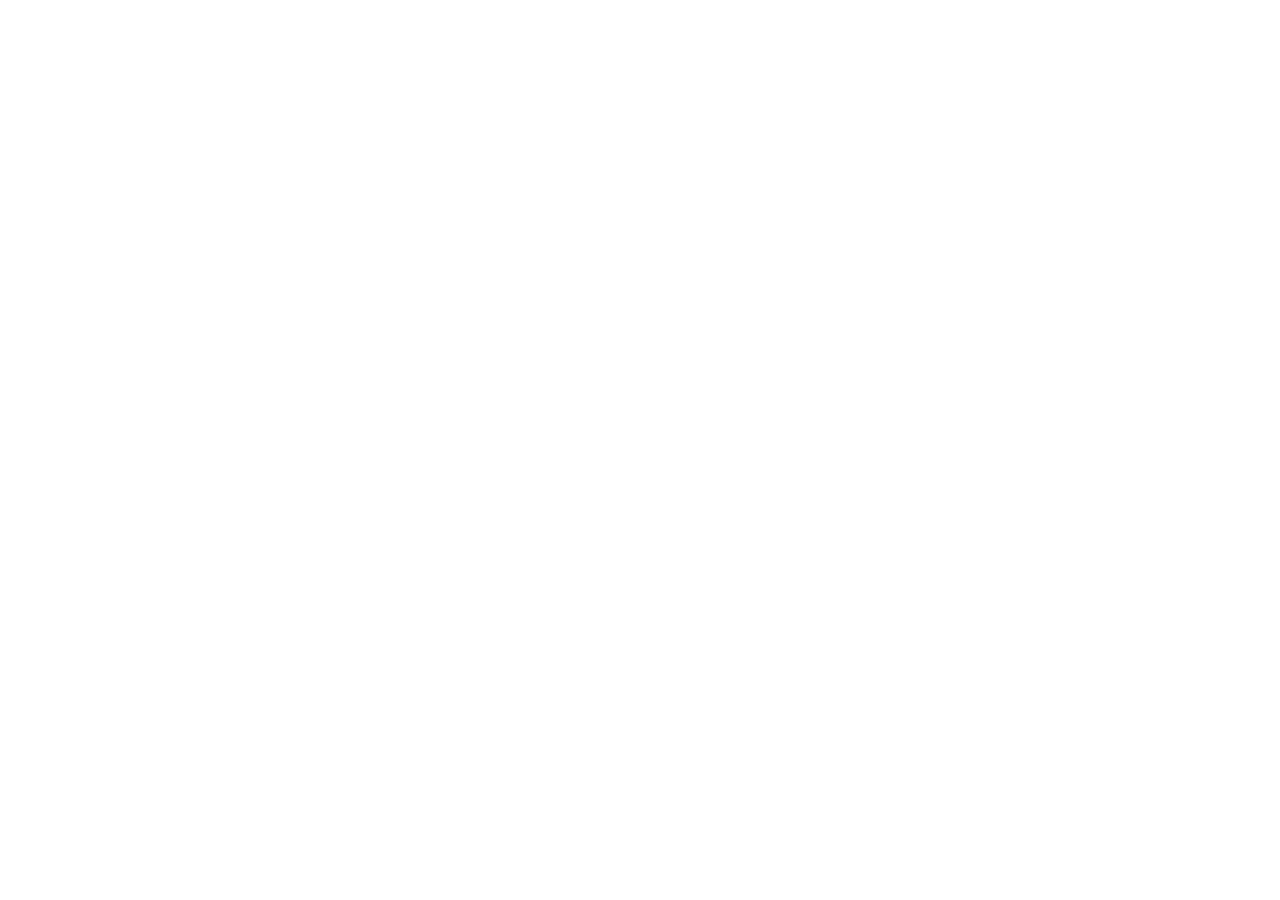
==== commit 733641a2: "Atualizando" ====
--- a/index.html
+++ b/index.html
@@ -2,11 +2,11 @@
 <html lang="">
   <head>
     <meta charset="UTF-8">
-    <link rel="icon" href="/favicon.ico">
+    <link rel="icon" href="/Site_StarOver.github.io/favicon.ico">
     <meta name="viewport" content="width=device-width, initial-scale=1.0">
     <title>Vite App</title>
-    <script type="module" crossorigin src="/assets/index-Dlv08t_D.js"></script>
-    <link rel="stylesheet" crossorigin href="/assets/index-DXPDFlHS.css">
+    <script type="module" crossorigin src="/Site_StarOver.github.io/assets/index-BMnatYdA.js"></script>
+    <link rel="stylesheet" crossorigin href="/Site_StarOver.github.io/assets/index-DXPDFlHS.css">
   </head>
   <body>
     <div id="app"></div>
